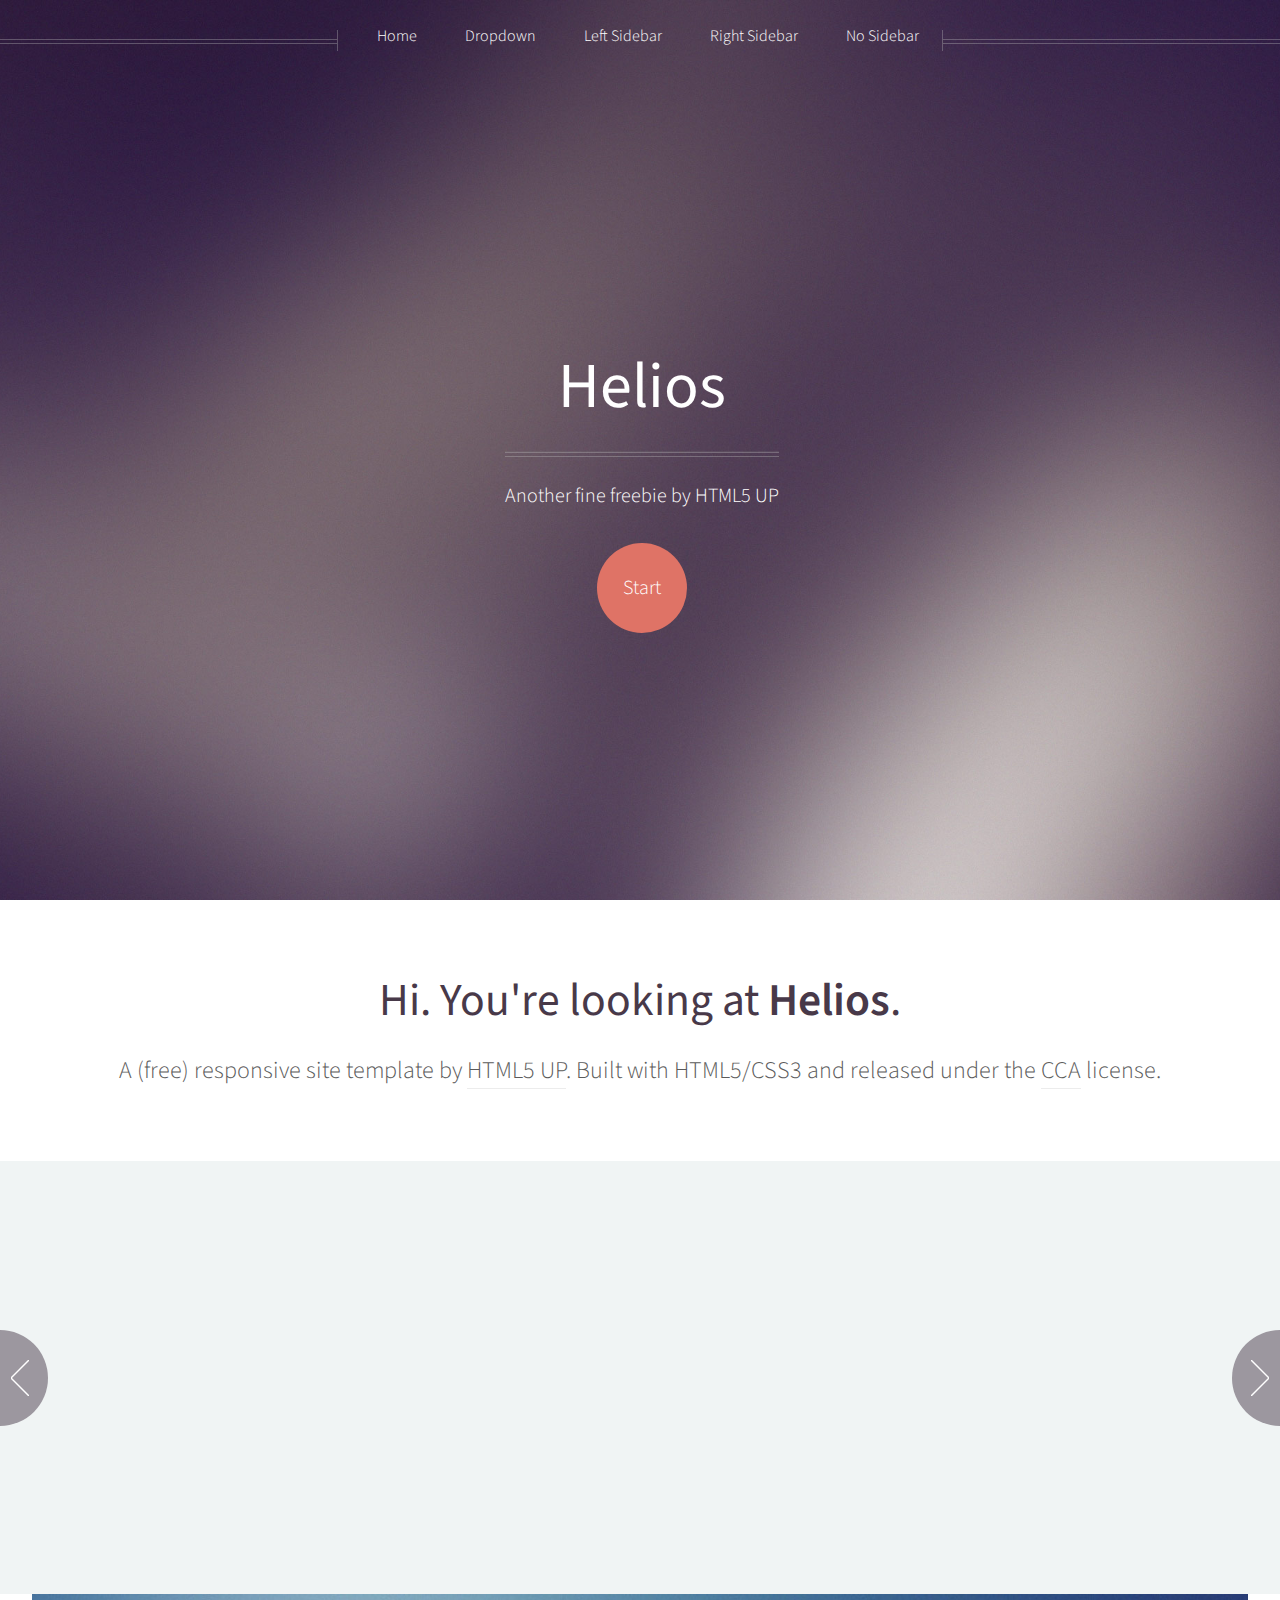
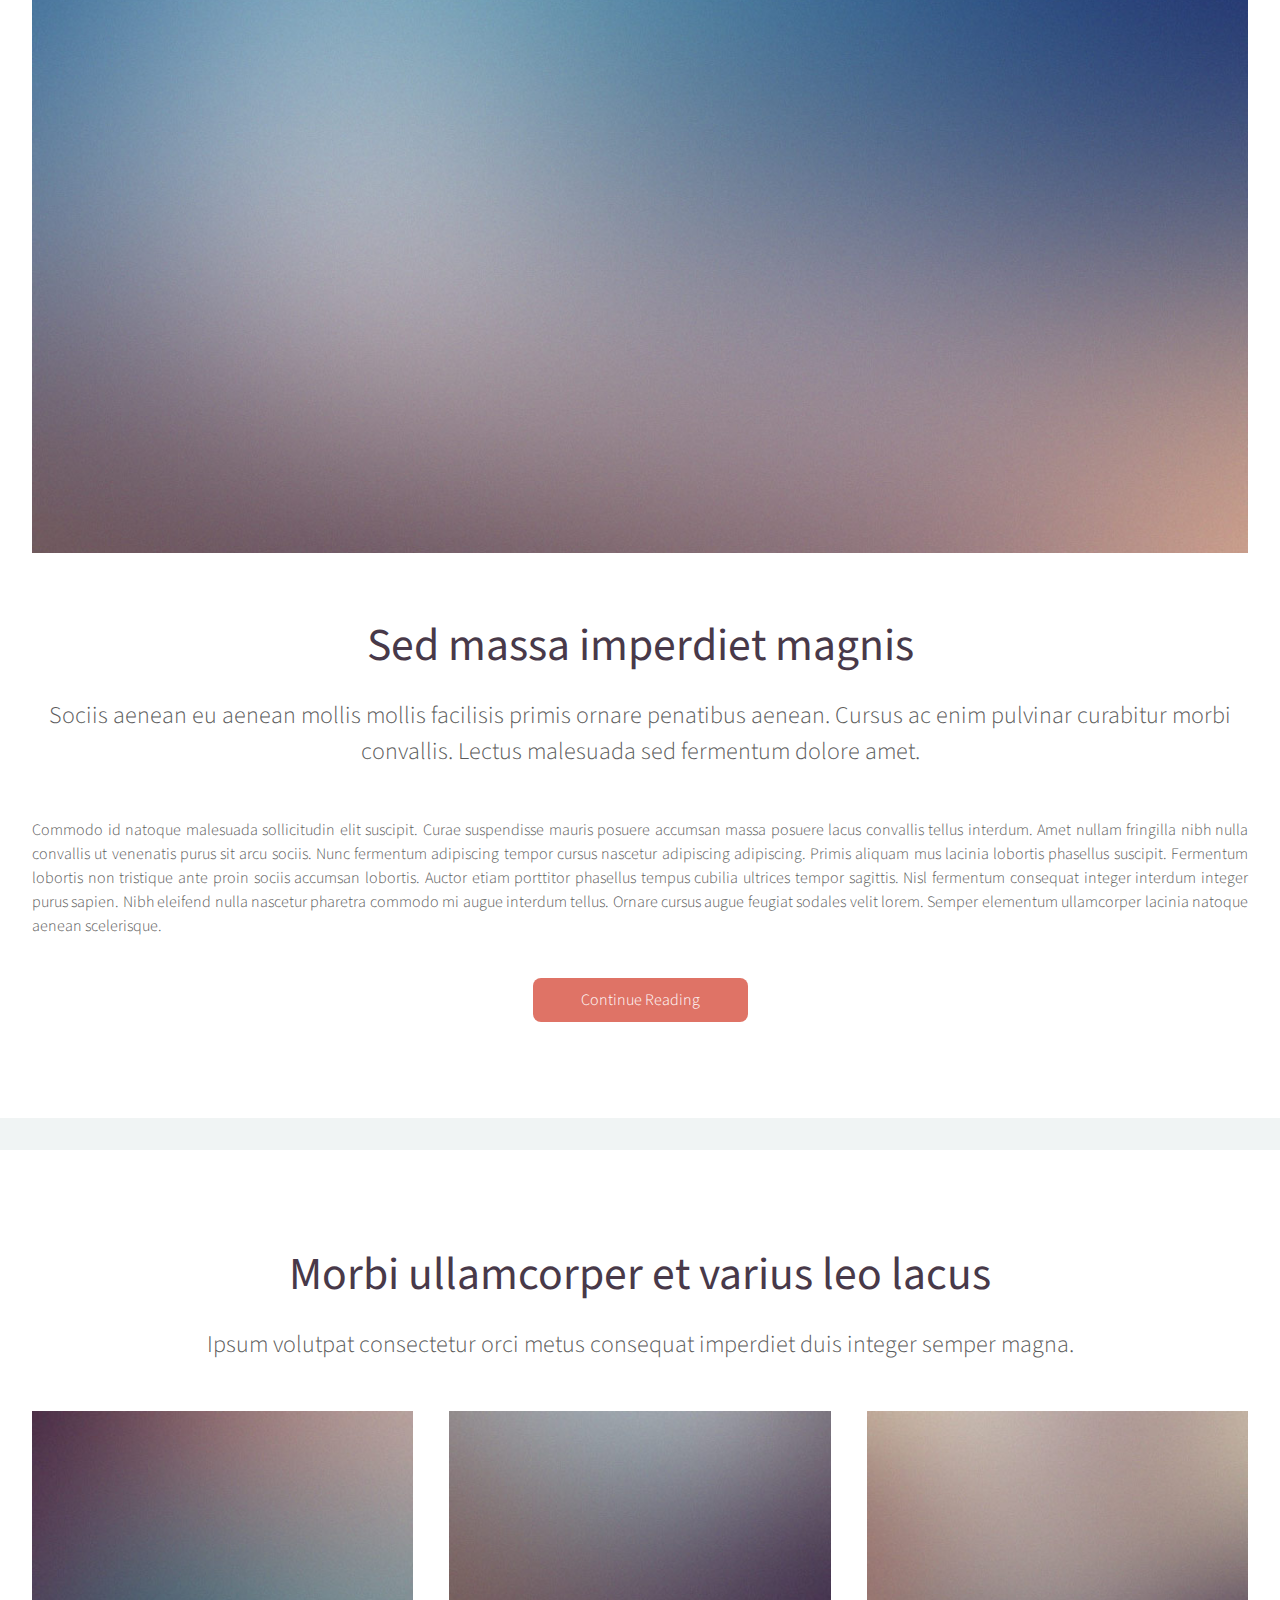
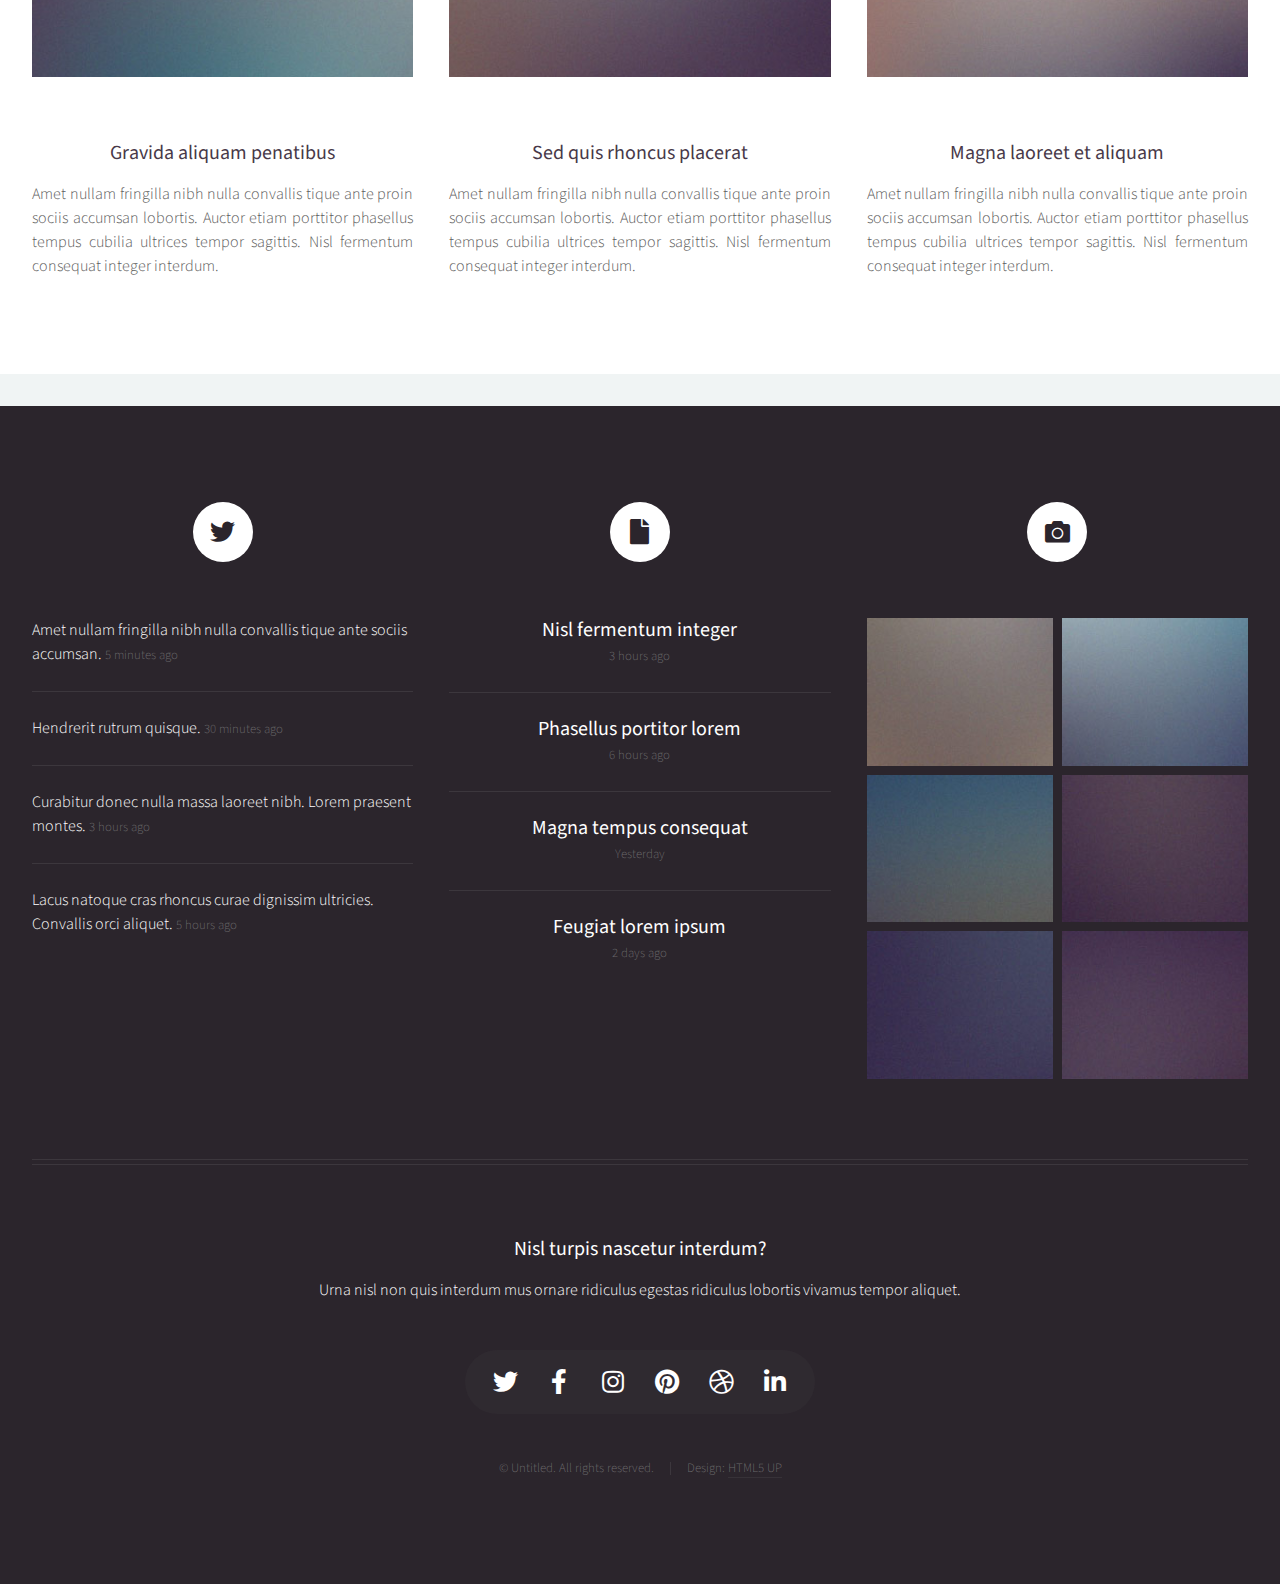
==== index.html @ ce1f7b13 "Add files via upload" ====
<!DOCTYPE HTML>
<!--
	Helios by HTML5 UP
	html5up.net | @ajlkn
	Free for personal and commercial use under the CCA 3.0 license (html5up.net/license)
-->
<html>
	<head>
		<title>Helios by HTML5 UP</title>
		<meta charset="utf-8" />
		<meta name="viewport" content="width=device-width, initial-scale=1, user-scalable=no" />
		<link rel="stylesheet" href="assets/css/main.css" />
		<noscript><link rel="stylesheet" href="assets/css/noscript.css" /></noscript>
	</head>
	<body class="homepage is-preload">
		<div id="page-wrapper">

			<!-- Header -->
				<div id="header">

					<!-- Inner -->
						<div class="inner">
							<header>
								<h1><a href="index.html" id="logo">Helios</a></h1>
								<hr />
								<p>Another fine freebie by HTML5 UP</p>
							</header>
							<footer>
								<a href="#banner" class="button circled scrolly">Start</a>
							</footer>
						</div>

					<!-- Nav -->
						<nav id="nav">
							<ul>
								<li><a href="index.html">Home</a></li>
								<li>
									<a href="#">Dropdown</a>
									<ul>
										<li><a href="#">Lorem ipsum dolor</a></li>
										<li><a href="#">Magna phasellus</a></li>
										<li><a href="#">Etiam dolore nisl</a></li>
										<li>
											<a href="#">And a submenu &hellip;</a>
											<ul>
												<li><a href="#">Lorem ipsum dolor</a></li>
												<li><a href="#">Phasellus consequat</a></li>
												<li><a href="#">Magna phasellus</a></li>
												<li><a href="#">Etiam dolore nisl</a></li>
											</ul>
										</li>
										<li><a href="#">Veroeros feugiat</a></li>
									</ul>
								</li>
								<li><a href="left-sidebar.html">Left Sidebar</a></li>
								<li><a href="right-sidebar.html">Right Sidebar</a></li>
								<li><a href="no-sidebar.html">No Sidebar</a></li>
							</ul>
						</nav>

				</div>

			<!-- Banner -->
				<section id="banner">
					<header>
						<h2>Hi. You're looking at <strong>Helios</strong>.</h2>
						<p>
							A (free) responsive site template by <a href="http://html5up.net">HTML5 UP</a>.
							Built with HTML5/CSS3 and released under the <a href="http://html5up.net/license">CCA</a> license.
						</p>
					</header>
				</section>

			<!-- Carousel -->
				<section class="carousel">
					<div class="reel">

						<article>
							<a href="#" class="image featured"><img src="images/pic01.jpg" alt="" /></a>
							<header>
								<h3><a href="#">Pulvinar sagittis congue</a></h3>
							</header>
							<p>Commodo id natoque malesuada sollicitudin elit suscipit magna.</p>
						</article>

						<article>
							<a href="#" class="image featured"><img src="images/pic02.jpg" alt="" /></a>
							<header>
								<h3><a href="#">Fermentum sagittis proin</a></h3>
							</header>
							<p>Commodo id natoque malesuada sollicitudin elit suscipit magna.</p>
						</article>

						<article>
							<a href="#" class="image featured"><img src="images/pic03.jpg" alt="" /></a>
							<header>
								<h3><a href="#">Sed quis rhoncus placerat</a></h3>
							</header>
							<p>Commodo id natoque malesuada sollicitudin elit suscipit magna.</p>
						</article>

						<article>
							<a href="#" class="image featured"><img src="images/pic04.jpg" alt="" /></a>
							<header>
								<h3><a href="#">Ultrices urna sit lobortis</a></h3>
							</header>
							<p>Commodo id natoque malesuada sollicitudin elit suscipit magna.</p>
						</article>

						<article>
							<a href="#" class="image featured"><img src="images/pic05.jpg" alt="" /></a>
							<header>
								<h3><a href="#">Varius magnis sollicitudin</a></h3>
							</header>
							<p>Commodo id natoque malesuada sollicitudin elit suscipit magna.</p>
						</article>

						<article>
							<a href="#" class="image featured"><img src="images/pic01.jpg" alt="" /></a>
							<header>
								<h3><a href="#">Pulvinar sagittis congue</a></h3>
							</header>
							<p>Commodo id natoque malesuada sollicitudin elit suscipit magna.</p>
						</article>

						<article>
							<a href="#" class="image featured"><img src="images/pic02.jpg" alt="" /></a>
							<header>
								<h3><a href="#">Fermentum sagittis proin</a></h3>
							</header>
							<p>Commodo id natoque malesuada sollicitudin elit suscipit magna.</p>
						</article>

						<article>
							<a href="#" class="image featured"><img src="images/pic03.jpg" alt="" /></a>
							<header>
								<h3><a href="#">Sed quis rhoncus placerat</a></h3>
							</header>
							<p>Commodo id natoque malesuada sollicitudin elit suscipit magna.</p>
						</article>

						<article>
							<a href="#" class="image featured"><img src="images/pic04.jpg" alt="" /></a>
							<header>
								<h3><a href="#">Ultrices urna sit lobortis</a></h3>
							</header>
							<p>Commodo id natoque malesuada sollicitudin elit suscipit magna.</p>
						</article>

						<article>
							<a href="#" class="image featured"><img src="images/pic05.jpg" alt="" /></a>
							<header>
								<h3><a href="#">Varius magnis sollicitudin</a></h3>
							</header>
							<p>Commodo id natoque malesuada sollicitudin elit suscipit magna.</p>
						</article>

					</div>
				</section>

			<!-- Main -->
				<div class="wrapper style2">

					<article id="main" class="container special">
						<a href="#" class="image featured"><img src="images/pic06.jpg" alt="" /></a>
						<header>
							<h2><a href="#">Sed massa imperdiet magnis</a></h2>
							<p>
								Sociis aenean eu aenean mollis mollis facilisis primis ornare penatibus aenean. Cursus ac enim
								pulvinar curabitur morbi convallis. Lectus malesuada sed fermentum dolore amet.
							</p>
						</header>
						<p>
							Commodo id natoque malesuada sollicitudin elit suscipit. Curae suspendisse mauris posuere accumsan massa
							posuere lacus convallis tellus interdum. Amet nullam fringilla nibh nulla convallis ut venenatis purus
							sit arcu sociis. Nunc fermentum adipiscing tempor cursus nascetur adipiscing adipiscing. Primis aliquam
							mus lacinia lobortis phasellus suscipit. Fermentum lobortis non tristique ante proin sociis accumsan
							lobortis. Auctor etiam porttitor phasellus tempus cubilia ultrices tempor sagittis. Nisl fermentum
							consequat integer interdum integer purus sapien. Nibh eleifend nulla nascetur pharetra commodo mi augue
							interdum tellus. Ornare cursus augue feugiat sodales velit lorem. Semper elementum ullamcorper lacinia
							natoque aenean scelerisque.
						</p>
						<footer>
							<a href="#" class="button">Continue Reading</a>
						</footer>
					</article>

				</div>

			<!-- Features -->
				<div class="wrapper style1">

					<section id="features" class="container special">
						<header>
							<h2>Morbi ullamcorper et varius leo lacus</h2>
							<p>Ipsum volutpat consectetur orci metus consequat imperdiet duis integer semper magna.</p>
						</header>
						<div class="row">
							<article class="col-4 col-12-mobile special">
								<a href="#" class="image featured"><img src="images/pic07.jpg" alt="" /></a>
								<header>
									<h3><a href="#">Gravida aliquam penatibus</a></h3>
								</header>
								<p>
									Amet nullam fringilla nibh nulla convallis tique ante proin sociis accumsan lobortis. Auctor etiam
									porttitor phasellus tempus cubilia ultrices tempor sagittis. Nisl fermentum consequat integer interdum.
								</p>
							</article>
							<article class="col-4 col-12-mobile special">
								<a href="#" class="image featured"><img src="images/pic08.jpg" alt="" /></a>
								<header>
									<h3><a href="#">Sed quis rhoncus placerat</a></h3>
								</header>
								<p>
									Amet nullam fringilla nibh nulla convallis tique ante proin sociis accumsan lobortis. Auctor etiam
									porttitor phasellus tempus cubilia ultrices tempor sagittis. Nisl fermentum consequat integer interdum.
								</p>
							</article>
							<article class="col-4 col-12-mobile special">
								<a href="#" class="image featured"><img src="images/pic09.jpg" alt="" /></a>
								<header>
									<h3><a href="#">Magna laoreet et aliquam</a></h3>
								</header>
								<p>
									Amet nullam fringilla nibh nulla convallis tique ante proin sociis accumsan lobortis. Auctor etiam
									porttitor phasellus tempus cubilia ultrices tempor sagittis. Nisl fermentum consequat integer interdum.
								</p>
							</article>
						</div>
					</section>

				</div>

			<!-- Footer -->
				<div id="footer">
					<div class="container">
						<div class="row">

							<!-- Tweets -->
								<section class="col-4 col-12-mobile">
									<header>
										<h2 class="icon brands fa-twitter circled"><span class="label">Tweets</span></h2>
									</header>
									<ul class="divided">
										<li>
											<article class="tweet">
												Amet nullam fringilla nibh nulla convallis tique ante sociis accumsan.
												<span class="timestamp">5 minutes ago</span>
											</article>
										</li>
										<li>
											<article class="tweet">
												Hendrerit rutrum quisque.
												<span class="timestamp">30 minutes ago</span>
											</article>
										</li>
										<li>
											<article class="tweet">
												Curabitur donec nulla massa laoreet nibh. Lorem praesent montes.
												<span class="timestamp">3 hours ago</span>
											</article>
										</li>
										<li>
											<article class="tweet">
												Lacus natoque cras rhoncus curae dignissim ultricies. Convallis orci aliquet.
												<span class="timestamp">5 hours ago</span>
											</article>
										</li>
									</ul>
								</section>

							<!-- Posts -->
								<section class="col-4 col-12-mobile">
									<header>
										<h2 class="icon solid fa-file circled"><span class="label">Posts</span></h2>
									</header>
									<ul class="divided">
										<li>
											<article class="post stub">
												<header>
													<h3><a href="#">Nisl fermentum integer</a></h3>
												</header>
												<span class="timestamp">3 hours ago</span>
											</article>
										</li>
										<li>
											<article class="post stub">
												<header>
													<h3><a href="#">Phasellus portitor lorem</a></h3>
												</header>
												<span class="timestamp">6 hours ago</span>
											</article>
										</li>
										<li>
											<article class="post stub">
												<header>
													<h3><a href="#">Magna tempus consequat</a></h3>
												</header>
												<span class="timestamp">Yesterday</span>
											</article>
										</li>
										<li>
											<article class="post stub">
												<header>
													<h3><a href="#">Feugiat lorem ipsum</a></h3>
												</header>
												<span class="timestamp">2 days ago</span>
											</article>
										</li>
									</ul>
								</section>

							<!-- Photos -->
								<section class="col-4 col-12-mobile">
									<header>
										<h2 class="icon solid fa-camera circled"><span class="label">Photos</span></h2>
									</header>
									<div class="row gtr-25">
										<div class="col-6">
											<a href="#" class="image fit"><img src="images/pic10.jpg" alt="" /></a>
										</div>
										<div class="col-6">
											<a href="#" class="image fit"><img src="images/pic11.jpg" alt="" /></a>
										</div>
										<div class="col-6">
											<a href="#" class="image fit"><img src="images/pic12.jpg" alt="" /></a>
										</div>
										<div class="col-6">
											<a href="#" class="image fit"><img src="images/pic13.jpg" alt="" /></a>
										</div>
										<div class="col-6">
											<a href="#" class="image fit"><img src="images/pic14.jpg" alt="" /></a>
										</div>
										<div class="col-6">
											<a href="#" class="image fit"><img src="images/pic15.jpg" alt="" /></a>
										</div>
									</div>
								</section>

						</div>
						<hr />
						<div class="row">
							<div class="col-12">

								<!-- Contact -->
									<section class="contact">
										<header>
											<h3>Nisl turpis nascetur interdum?</h3>
										</header>
										<p>Urna nisl non quis interdum mus ornare ridiculus egestas ridiculus lobortis vivamus tempor aliquet.</p>
										<ul class="icons">
											<li><a href="#" class="icon brands fa-twitter"><span class="label">Twitter</span></a></li>
											<li><a href="#" class="icon brands fa-facebook-f"><span class="label">Facebook</span></a></li>
											<li><a href="#" class="icon brands fa-instagram"><span class="label">Instagram</span></a></li>
											<li><a href="#" class="icon brands fa-pinterest"><span class="label">Pinterest</span></a></li>
											<li><a href="#" class="icon brands fa-dribbble"><span class="label">Dribbble</span></a></li>
											<li><a href="#" class="icon brands fa-linkedin-in"><span class="label">Linkedin</span></a></li>
										</ul>
									</section>

								<!-- Copyright -->
									<div class="copyright">
										<ul class="menu">
											<li>&copy; Untitled. All rights reserved.</li><li>Design: <a href="http://html5up.net">HTML5 UP</a></li>
										</ul>
									</div>

							</div>

						</div>
					</div>
				</div>

		</div>

		<!-- Scripts -->
			<script src="assets/js/jquery.min.js"></script>
			<script src="assets/js/jquery.dropotron.min.js"></script>
			<script src="assets/js/jquery.scrolly.min.js"></script>
			<script src="assets/js/jquery.scrollex.min.js"></script>
			<script src="assets/js/browser.min.js"></script>
			<script src="assets/js/breakpoints.min.js"></script>
			<script src="assets/js/util.js"></script>
			<script src="assets/js/main.js"></script>

	</body>
</html>
---- assets/css/main.css ----
@import url("https://fonts.googleapis.com/css?family=Source+Sans+Pro:300,300italic,400,400italic,600");
@import url("fontawesome-all.min.css");

/*
	Helios by HTML5 UP
	html5up.net | @ajlkn
	Free for personal and commercial use under the CCA 3.0 license (html5up.net/license)
*/

html, body, div, span, applet, object,
iframe, h1, h2, h3, h4, h5, h6, p, blockquote,
pre, a, abbr, acronym, address, big, cite,
code, del, dfn, em, img, ins, kbd, q, s, samp,
small, strike, strong, sub, sup, tt, var, b,
u, i, center, dl, dt, dd, ol, ul, li, fieldset,
form, label, legend, table, caption, tbody,
tfoot, thead, tr, th, td, article, aside,
canvas, details, embed, figure, figcaption,
footer, header, hgroup, menu, nav, output, ruby,
section, summary, time, mark, audio, video {
	margin: 0;
	padding: 0;
	border: 0;
	font-size: 100%;
	font: inherit;
	vertical-align: baseline;}

article, aside, details, figcaption, figure,
footer, header, hgroup, menu, nav, section {
	display: block;}

body {
	line-height: 1;
}

ol, ul {
	list-style: none;
}

blockquote, q {
	quotes: none;
}

	blockquote:before, blockquote:after, q:before, q:after {
		content: '';
		content: none;
	}

table {
	border-collapse: collapse;
	border-spacing: 0;
}

body {
	-webkit-text-size-adjust: none;
}

mark {
	background-color: transparent;
	color: inherit;
}

input::-moz-focus-inner {
	border: 0;
	padding: 0;
}

input, select, textarea {
	-moz-appearance: none;
	-webkit-appearance: none;
	-ms-appearance: none;
	appearance: none;
}

/* Basic */

	html {
		box-sizing: border-box;
	}

	*, *:before, *:after {
		box-sizing: inherit;
	}

	body {
		background: #f0f4f4;
		color: #5b5b5b;
		font-size: 15pt;
		line-height: 1.85em;
		font-family: 'Source Sans Pro', sans-serif;
		font-weight: 300;
	}

		body.is-preload *, body.is-preload *:before, body.is-preload *:after {
			-moz-animation: none !important;
			-webkit-animation: none !important;
			-ms-animation: none !important;
			animation: none !important;
			-moz-transition: none !important;
			-webkit-transition: none !important;
			-ms-transition: none !important;
			transition: none !important;
		}

	input, textarea, select {
		font-size: 15pt;
		line-height: 1.85em;
		font-family: 'Source Sans Pro', sans-serif;
		font-weight: 300;
	}

	h1, h2, h3, h4, h5, h6 {
		font-weight: 400;
		color: #483949;
		line-height: 1.25em;
	}

	h1 a, h2 a, h3 a, h4 a, h5 a, h6 a {
		color: inherit;
		text-decoration: none;
		border-bottom-color: transparent;
	}

	h1 strong, h2 strong, h3 strong, h4 strong, h5 strong, h6 strong {
		font-weight: 600;
	}

	h2 {
		font-size: 2.85em;
	}

	h3 {
		font-size: 1.25em;
	}

	h4 {
		font-size: 1em;
		margin: 0 0 0.25em 0;
	}

	strong, b {
		font-weight: 400;
		color: #483949;
	}

	em, i {
		font-style: italic;
	}

	a {
		color: inherit;
		border-bottom: solid 1px rgba(128, 128, 128, 0.15);
		text-decoration: none;
		-moz-transition: background-color 0.35s ease-in-out, color 0.35s ease-in-out, border-bottom-color 0.35s ease-in-out;
		-webkit-transition: background-color 0.35s ease-in-out, color 0.35s ease-in-out, border-bottom-color 0.35s ease-in-out;
		-ms-transition: background-color 0.35s ease-in-out, color 0.35s ease-in-out, border-bottom-color 0.35s ease-in-out;
		transition: background-color 0.35s ease-in-out, color 0.35s ease-in-out, border-bottom-color 0.35s ease-in-out;
	}

		a:hover {
			color: #ef8376;
			border-bottom-color: transparent;
		}

	sub {
		position: relative;
		top: 0.5em;
		font-size: 0.8em;
	}

	sup {
		position: relative;
		top: -0.5em;
		font-size: 0.8em;
	}

	blockquote {
		border-left: solid 0.5em #ddd;
		padding: 1em 0 1em 2em;
		font-style: italic;
	}

	p, ul, ol, dl, table {
		margin-bottom: 1em;
	}

	p {
		text-align: justify;
	}

	br.clear {
		clear: both;
	}

	hr {
		position: relative;
		display: block;
		border: 0;
		top: 4.5em;
		margin-bottom: 9em;
		height: 6px;
		border-top: solid 1px rgba(128, 128, 128, 0.2);
		border-bottom: solid 1px rgba(128, 128, 128, 0.2);
	}

		hr:before, hr:after {
			content: '';
			position: absolute;
			top: -8px;
			display: block;
			width: 1px;
			height: 21px;
			background: rgba(128, 128, 128, 0.2);
		}

		hr:before {
			left: -1px;
		}

		hr:after {
			right: -1px;
		}

	.timestamp {
		color: rgba(128, 128, 128, 0.75);
		font-size: 0.8em;
	}

/* Container */

	.container {
		margin: 0 auto;
		max-width: 100%;
		width: 1400px;
	}

		@media screen and (max-width: 1680px) {

			.container {
				width: 1200px;
			}

		}

		@media screen and (max-width: 1280px) {

			.container {
				width: 100%;
			}

		}

		@media screen and (max-width: 960px) {

			.container {
				width: 100%;
			}

		}

		@media screen and (max-width: 840px) {

			.container {
				width: 100%;
			}

		}

		@media screen and (max-width: 736px) {

			.container {
				width: 100%;
			}

		}

/* Row */

	.row {
		display: flex;
		flex-wrap: wrap;
		box-sizing: border-box;
		align-items: stretch;
	}

		.row > * {
			box-sizing: border-box;
		}

		.row.gtr-uniform > * > :last-child {
			margin-bottom: 0;
		}

		.row.aln-left {
			justify-content: flex-start;
		}

		.row.aln-center {
			justify-content: center;
		}

		.row.aln-right {
			justify-content: flex-end;
		}

		.row.aln-top {
			align-items: flex-start;
		}

		.row.aln-middle {
			align-items: center;
		}

		.row.aln-bottom {
			align-items: flex-end;
		}

		.row > .imp {
			order: -1;
		}

		.row > .col-1 {
			width: 8.33333%;
		}

		.row > .off-1 {
			margin-left: 8.33333%;
		}

		.row > .col-2 {
			width: 16.66667%;
		}

		.row > .off-2 {
			margin-left: 16.66667%;
		}

		.row > .col-3 {
			width: 25%;
		}

		.row > .off-3 {
			margin-left: 25%;
		}

		.row > .col-4 {
			width: 33.33333%;
		}

		.row > .off-4 {
			margin-left: 33.33333%;
		}

		.row > .col-5 {
			width: 41.66667%;
		}

		.row > .off-5 {
			margin-left: 41.66667%;
		}

		.row > .col-6 {
			width: 50%;
		}

		.row > .off-6 {
			margin-left: 50%;
		}

		.row > .col-7 {
			width: 58.33333%;
		}

		.row > .off-7 {
			margin-left: 58.33333%;
		}

		.row > .col-8 {
			width: 66.66667%;
		}

		.row > .off-8 {
			margin-left: 66.66667%;
		}

		.row > .col-9 {
			width: 75%;
		}

		.row > .off-9 {
			margin-left: 75%;
		}

		.row > .col-10 {
			width: 83.33333%;
		}

		.row > .off-10 {
			margin-left: 83.33333%;
		}

		.row > .col-11 {
			width: 91.66667%;
		}

		.row > .off-11 {
			margin-left: 91.66667%;
		}

		.row > .col-12 {
			width: 100%;
		}

		.row > .off-12 {
			margin-left: 100%;
		}

		.row.gtr-0 {
			margin-top: 0px;
			margin-left: 0px;
		}

			.row.gtr-0 > * {
				padding: 0px 0 0 0px;
			}

			.row.gtr-0.gtr-uniform {
				margin-top: 0px;
			}

				.row.gtr-0.gtr-uniform > * {
					padding-top: 0px;
				}

		.row.gtr-25 {
			margin-top: -10px;
			margin-left: -10px;
		}

			.row.gtr-25 > * {
				padding: 10px 0 0 10px;
			}

			.row.gtr-25.gtr-uniform {
				margin-top: -10px;
			}

				.row.gtr-25.gtr-uniform > * {
					padding-top: 10px;
				}

		.row.gtr-50 {
			margin-top: -20px;
			margin-left: -20px;
		}

			.row.gtr-50 > * {
				padding: 20px 0 0 20px;
			}

			.row.gtr-50.gtr-uniform {
				margin-top: -20px;
			}

				.row.gtr-50.gtr-uniform > * {
					padding-top: 20px;
				}

		.row {
			margin-top: -40px;
			margin-left: -40px;
		}

			.row > * {
				padding: 40px 0 0 40px;
			}

			.row.gtr-uniform {
				margin-top: -40px;
			}

				.row.gtr-uniform > * {
					padding-top: 40px;
				}

		.row.gtr-150 {
			margin-top: -60px;
			margin-left: -60px;
		}

			.row.gtr-150 > * {
				padding: 60px 0 0 60px;
			}

			.row.gtr-150.gtr-uniform {
				margin-top: -60px;
			}

				.row.gtr-150.gtr-uniform > * {
					padding-top: 60px;
				}

		.row.gtr-200 {
			margin-top: -80px;
			margin-left: -80px;
		}

			.row.gtr-200 > * {
				padding: 80px 0 0 80px;
			}

			.row.gtr-200.gtr-uniform {
				margin-top: -80px;
			}

				.row.gtr-200.gtr-uniform > * {
					padding-top: 80px;
				}

		@media screen and (max-width: 1680px) {

			.row {
				display: flex;
				flex-wrap: wrap;
				box-sizing: border-box;
				align-items: stretch;
			}

				.row > * {
					box-sizing: border-box;
				}

				.row.gtr-uniform > * > :last-child {
					margin-bottom: 0;
				}

				.row.aln-left {
					justify-content: flex-start;
				}

				.row.aln-center {
					justify-content: center;
				}

				.row.aln-right {
					justify-content: flex-end;
				}

				.row.aln-top {
					align-items: flex-start;
				}

				.row.aln-middle {
					align-items: center;
				}

				.row.aln-bottom {
					align-items: flex-end;
				}

				.row > .imp-wide {
					order: -1;
				}

				.row > .col-1-wide {
					width: 8.33333%;
				}

				.row > .off-1-wide {
					margin-left: 8.33333%;
				}

				.row > .col-2-wide {
					width: 16.66667%;
				}

				.row > .off-2-wide {
					margin-left: 16.66667%;
				}

				.row > .col-3-wide {
					width: 25%;
				}

				.row > .off-3-wide {
					margin-left: 25%;
				}

				.row > .col-4-wide {
					width: 33.33333%;
				}

				.row > .off-4-wide {
					margin-left: 33.33333%;
				}

				.row > .col-5-wide {
					width: 41.66667%;
				}

				.row > .off-5-wide {
					margin-left: 41.66667%;
				}

				.row > .col-6-wide {
					width: 50%;
				}

				.row > .off-6-wide {
					margin-left: 50%;
				}

				.row > .col-7-wide {
					width: 58.33333%;
				}

				.row > .off-7-wide {
					margin-left: 58.33333%;
				}

				.row > .col-8-wide {
					width: 66.66667%;
				}

				.row > .off-8-wide {
					margin-left: 66.66667%;
				}

				.row > .col-9-wide {
					width: 75%;
				}

				.row > .off-9-wide {
					margin-left: 75%;
				}

				.row > .col-10-wide {
					width: 83.33333%;
				}

				.row > .off-10-wide {
					margin-left: 83.33333%;
				}

				.row > .col-11-wide {
					width: 91.66667%;
				}

				.row > .off-11-wide {
					margin-left: 91.66667%;
				}

				.row > .col-12-wide {
					width: 100%;
				}

				.row > .off-12-wide {
					margin-left: 100%;
				}

				.row.gtr-0 {
					margin-top: 0px;
					margin-left: 0px;
				}

					.row.gtr-0 > * {
						padding: 0px 0 0 0px;
					}

					.row.gtr-0.gtr-uniform {
						margin-top: 0px;
					}

						.row.gtr-0.gtr-uniform > * {
							padding-top: 0px;
						}

				.row.gtr-25 {
					margin-top: -10px;
					margin-left: -10px;
				}

					.row.gtr-25 > * {
						padding: 10px 0 0 10px;
					}

					.row.gtr-25.gtr-uniform {
						margin-top: -10px;
					}

						.row.gtr-25.gtr-uniform > * {
							padding-top: 10px;
						}

				.row.gtr-50 {
					margin-top: -20px;
					margin-left: -20px;
				}

					.row.gtr-50 > * {
						padding: 20px 0 0 20px;
					}

					.row.gtr-50.gtr-uniform {
						margin-top: -20px;
					}

						.row.gtr-50.gtr-uniform > * {
							padding-top: 20px;
						}

				.row {
					margin-top: -40px;
					margin-left: -40px;
				}

					.row > * {
						padding: 40px 0 0 40px;
					}

					.row.gtr-uniform {
						margin-top: -40px;
					}

						.row.gtr-uniform > * {
							padding-top: 40px;
						}

				.row.gtr-150 {
					margin-top: -60px;
					margin-left: -60px;
				}

					.row.gtr-150 > * {
						padding: 60px 0 0 60px;
					}

					.row.gtr-150.gtr-uniform {
						margin-top: -60px;
					}

						.row.gtr-150.gtr-uniform > * {
							padding-top: 60px;
						}

				.row.gtr-200 {
					margin-top: -80px;
					margin-left: -80px;
				}

					.row.gtr-200 > * {
						padding: 80px 0 0 80px;
					}

					.row.gtr-200.gtr-uniform {
						margin-top: -80px;
					}

						.row.gtr-200.gtr-uniform > * {
							padding-top: 80px;
						}

		}

		@media screen and (max-width: 1280px) {

			.row {
				display: flex;
				flex-wrap: wrap;
				box-sizing: border-box;
				align-items: stretch;
			}

				.row > * {
					box-sizing: border-box;
				}

				.row.gtr-uniform > * > :last-child {
					margin-bottom: 0;
				}

				.row.aln-left {
					justify-content: flex-start;
				}

				.row.aln-center {
					justify-content: center;
				}

				.row.aln-right {
					justify-content: flex-end;
				}

				.row.aln-top {
					align-items: flex-start;
				}

				.row.aln-middle {
					align-items: center;
				}

				.row.aln-bottom {
					align-items: flex-end;
				}

				.row > .imp-normal {
					order: -1;
				}

				.row > .col-1-normal {
					width: 8.33333%;
				}

				.row > .off-1-normal {
					margin-left: 8.33333%;
				}

				.row > .col-2-normal {
					width: 16.66667%;
				}

				.row > .off-2-normal {
					margin-left: 16.66667%;
				}

				.row > .col-3-normal {
					width: 25%;
				}

				.row > .off-3-normal {
					margin-left: 25%;
				}

				.row > .col-4-normal {
					width: 33.33333%;
				}

				.row > .off-4-normal {
					margin-left: 33.33333%;
				}

				.row > .col-5-normal {
					width: 41.66667%;
				}

				.row > .off-5-normal {
					margin-left: 41.66667%;
				}

				.row > .col-6-normal {
					width: 50%;
				}

				.row > .off-6-normal {
					margin-left: 50%;
				}

				.row > .col-7-normal {
					width: 58.33333%;
				}

				.row > .off-7-normal {
					margin-left: 58.33333%;
				}

				.row > .col-8-normal {
					width: 66.66667%;
				}

				.row > .off-8-normal {
					margin-left: 66.66667%;
				}

				.row > .col-9-normal {
					width: 75%;
				}

				.row > .off-9-normal {
					margin-left: 75%;
				}

				.row > .col-10-normal {
					width: 83.33333%;
				}

				.row > .off-10-normal {
					margin-left: 83.33333%;
				}

				.row > .col-11-normal {
					width: 91.66667%;
				}

				.row > .off-11-normal {
					margin-left: 91.66667%;
				}

				.row > .col-12-normal {
					width: 100%;
				}

				.row > .off-12-normal {
					margin-left: 100%;
				}

				.row.gtr-0 {
					margin-top: 0px;
					margin-left: 0px;
				}

					.row.gtr-0 > * {
						padding: 0px 0 0 0px;
					}

					.row.gtr-0.gtr-uniform {
						margin-top: 0px;
					}

						.row.gtr-0.gtr-uniform > * {
							padding-top: 0px;
						}

				.row.gtr-25 {
					margin-top: -9px;
					margin-left: -9px;
				}

					.row.gtr-25 > * {
						padding: 9px 0 0 9px;
					}

					.row.gtr-25.gtr-uniform {
						margin-top: -9px;
					}

						.row.gtr-25.gtr-uniform > * {
							padding-top: 9px;
						}

				.row.gtr-50 {
					margin-top: -18px;
					margin-left: -18px;
				}

					.row.gtr-50 > * {
						padding: 18px 0 0 18px;
					}

					.row.gtr-50.gtr-uniform {
						margin-top: -18px;
					}

						.row.gtr-50.gtr-uniform > * {
							padding-top: 18px;
						}

				.row {
					margin-top: -36px;
					margin-left: -36px;
				}

					.row > * {
						padding: 36px 0 0 36px;
					}

					.row.gtr-uniform {
						margin-top: -36px;
					}

						.row.gtr-uniform > * {
							padding-top: 36px;
						}

				.row.gtr-150 {
					margin-top: -54px;
					margin-left: -54px;
				}

					.row.gtr-150 > * {
						padding: 54px 0 0 54px;
					}

					.row.gtr-150.gtr-uniform {
						margin-top: -54px;
					}

						.row.gtr-150.gtr-uniform > * {
							padding-top: 54px;
						}

				.row.gtr-200 {
					margin-top: -72px;
					margin-left: -72px;
				}

					.row.gtr-200 > * {
						padding: 72px 0 0 72px;
					}

					.row.gtr-200.gtr-uniform {
						margin-top: -72px;
					}

						.row.gtr-200.gtr-uniform > * {
							padding-top: 72px;
						}

		}

		@media screen and (max-width: 960px) {

			.row {
				display: flex;
				flex-wrap: wrap;
				box-sizing: border-box;
				align-items: stretch;
			}

				.row > * {
					box-sizing: border-box;
				}

				.row.gtr-uniform > * > :last-child {
					margin-bottom: 0;
				}

				.row.aln-left {
					justify-content: flex-start;
				}

				.row.aln-center {
					justify-content: center;
				}

				.row.aln-right {
					justify-content: flex-end;
				}

				.row.aln-top {
					align-items: flex-start;
				}

				.row.aln-middle {
					align-items: center;
				}

				.row.aln-bottom {
					align-items: flex-end;
				}

				.row > .imp-narrow {
					order: -1;
				}

				.row > .col-1-narrow {
					width: 8.33333%;
				}

				.row > .off-1-narrow {
					margin-left: 8.33333%;
				}

				.row > .col-2-narrow {
					width: 16.66667%;
				}

				.row > .off-2-narrow {
					margin-left: 16.66667%;
				}

				.row > .col-3-narrow {
					width: 25%;
				}

				.row > .off-3-narrow {
					margin-left: 25%;
				}

				.row > .col-4-narrow {
					width: 33.33333%;
				}

				.row > .off-4-narrow {
					margin-left: 33.33333%;
				}

				.row > .col-5-narrow {
					width: 41.66667%;
				}

				.row > .off-5-narrow {
					margin-left: 41.66667%;
				}

				.row > .col-6-narrow {
					width: 50%;
				}

				.row > .off-6-narrow {
					margin-left: 50%;
				}

				.row > .col-7-narrow {
					width: 58.33333%;
				}

				.row > .off-7-narrow {
					margin-left: 58.33333%;
				}

				.row > .col-8-narrow {
					width: 66.66667%;
				}

				.row > .off-8-narrow {
					margin-left: 66.66667%;
				}

				.row > .col-9-narrow {
					width: 75%;
				}

				.row > .off-9-narrow {
					margin-left: 75%;
				}

				.row > .col-10-narrow {
					width: 83.33333%;
				}

				.row > .off-10-narrow {
					margin-left: 83.33333%;
				}

				.row > .col-11-narrow {
					width: 91.66667%;
				}

				.row > .off-11-narrow {
					margin-left: 91.66667%;
				}

				.row > .col-12-narrow {
					width: 100%;
				}

				.row > .off-12-narrow {
					margin-left: 100%;
				}

				.row.gtr-0 {
					margin-top: 0px;
					margin-left: 0px;
				}

					.row.gtr-0 > * {
						padding: 0px 0 0 0px;
					}

					.row.gtr-0.gtr-uniform {
						margin-top: 0px;
					}

						.row.gtr-0.gtr-uniform > * {
							padding-top: 0px;
						}

				.row.gtr-25 {
					margin-top: -8px;
					margin-left: -8px;
				}

					.row.gtr-25 > * {
						padding: 8px 0 0 8px;
					}

					.row.gtr-25.gtr-uniform {
						margin-top: -8px;
					}

						.row.gtr-25.gtr-uniform > * {
							padding-top: 8px;
						}

				.row.gtr-50 {
					margin-top: -16px;
					margin-left: -16px;
				}

					.row.gtr-50 > * {
						padding: 16px 0 0 16px;
					}

					.row.gtr-50.gtr-uniform {
						margin-top: -16px;
					}

						.row.gtr-50.gtr-uniform > * {
							padding-top: 16px;
						}

				.row {
					margin-top: -32px;
					margin-left: -32px;
				}

					.row > * {
						padding: 32px 0 0 32px;
					}

					.row.gtr-uniform {
						margin-top: -32px;
					}

						.row.gtr-uniform > * {
							padding-top: 32px;
						}

				.row.gtr-150 {
					margin-top: -48px;
					margin-left: -48px;
				}

					.row.gtr-150 > * {
						padding: 48px 0 0 48px;
					}

					.row.gtr-150.gtr-uniform {
						margin-top: -48px;
					}

						.row.gtr-150.gtr-uniform > * {
							padding-top: 48px;
						}

				.row.gtr-200 {
					margin-top: -64px;
					margin-left: -64px;
				}

					.row.gtr-200 > * {
						padding: 64px 0 0 64px;
					}

					.row.gtr-200.gtr-uniform {
						margin-top: -64px;
					}

						.row.gtr-200.gtr-uniform > * {
							padding-top: 64px;
						}

		}

		@media screen and (max-width: 840px) {

			.row {
				display: flex;
				flex-wrap: wrap;
				box-sizing: border-box;
				align-items: stretch;
			}

				.row > * {
					box-sizing: border-box;
				}

				.row.gtr-uniform > * > :last-child {
					margin-bottom: 0;
				}

				.row.aln-left {
					justify-content: flex-start;
				}

				.row.aln-center {
					justify-content: center;
				}

				.row.aln-right {
					justify-content: flex-end;
				}

				.row.aln-top {
					align-items: flex-start;
				}

				.row.aln-middle {
					align-items: center;
				}

				.row.aln-bottom {
					align-items: flex-end;
				}

				.row > .imp-narrower {
					order: -1;
				}

				.row > .col-1-narrower {
					width: 8.33333%;
				}

				.row > .off-1-narrower {
					margin-left: 8.33333%;
				}

				.row > .col-2-narrower {
					width: 16.66667%;
				}

				.row > .off-2-narrower {
					margin-left: 16.66667%;
				}

				.row > .col-3-narrower {
					width: 25%;
				}

				.row > .off-3-narrower {
					margin-left: 25%;
				}

				.row > .col-4-narrower {
					width: 33.33333%;
				}

				.row > .off-4-narrower {
					margin-left: 33.33333%;
				}

				.row > .col-5-narrower {
					width: 41.66667%;
				}

				.row > .off-5-narrower {
					margin-left: 41.66667%;
				}

				.row > .col-6-narrower {
					width: 50%;
				}

				.row > .off-6-narrower {
					margin-left: 50%;
				}

				.row > .col-7-narrower {
					width: 58.33333%;
				}

				.row > .off-7-narrower {
					margin-left: 58.33333%;
				}

				.row > .col-8-narrower {
					width: 66.66667%;
				}

				.row > .off-8-narrower {
					margin-left: 66.66667%;
				}

				.row > .col-9-narrower {
					width: 75%;
				}

				.row > .off-9-narrower {
					margin-left: 75%;
				}

				.row > .col-10-narrower {
					width: 83.33333%;
				}

				.row > .off-10-narrower {
					margin-left: 83.33333%;
				}

				.row > .col-11-narrower {
					width: 91.66667%;
				}

				.row > .off-11-narrower {
					margin-left: 91.66667%;
				}

				.row > .col-12-narrower {
					width: 100%;
				}

				.row > .off-12-narrower {
					margin-left: 100%;
				}

				.row.gtr-0 {
					margin-top: 0px;
					margin-left: 0px;
				}

					.row.gtr-0 > * {
						padding: 0px 0 0 0px;
					}

					.row.gtr-0.gtr-uniform {
						margin-top: 0px;
					}

						.row.gtr-0.gtr-uniform > * {
							padding-top: 0px;
						}

				.row.gtr-25 {
					margin-top: -8px;
					margin-left: -8px;
				}

					.row.gtr-25 > * {
						padding: 8px 0 0 8px;
					}

					.row.gtr-25.gtr-uniform {
						margin-top: -8px;
					}

						.row.gtr-25.gtr-uniform > * {
							padding-top: 8px;
						}

				.row.gtr-50 {
					margin-top: -16px;
					margin-left: -16px;
				}

					.row.gtr-50 > * {
						padding: 16px 0 0 16px;
					}

					.row.gtr-50.gtr-uniform {
						margin-top: -16px;
					}

						.row.gtr-50.gtr-uniform > * {
							padding-top: 16px;
						}

				.row {
					margin-top: -32px;
					margin-left: -32px;
				}

					.row > * {
						padding: 32px 0 0 32px;
					}

					.row.gtr-uniform {
						margin-top: -32px;
					}

						.row.gtr-uniform > * {
							padding-top: 32px;
						}

				.row.gtr-150 {
					margin-top: -48px;
					margin-left: -48px;
				}

					.row.gtr-150 > * {
						padding: 48px 0 0 48px;
					}

					.row.gtr-150.gtr-uniform {
						margin-top: -48px;
					}

						.row.gtr-150.gtr-uniform > * {
							padding-top: 48px;
						}

				.row.gtr-200 {
					margin-top: -64px;
					margin-left: -64px;
				}

					.row.gtr-200 > * {
						padding: 64px 0 0 64px;
					}

					.row.gtr-200.gtr-uniform {
						margin-top: -64px;
					}

						.row.gtr-200.gtr-uniform > * {
							padding-top: 64px;
						}

		}

		@media screen and (max-width: 736px) {

			.row {
				display: flex;
				flex-wrap: wrap;
				box-sizing: border-box;
				align-items: stretch;
			}

				.row > * {
					box-sizing: border-box;
				}

				.row.gtr-uniform > * > :last-child {
					margin-bottom: 0;
				}

				.row.aln-left {
					justify-content: flex-start;
				}

				.row.aln-center {
					justify-content: center;
				}

				.row.aln-right {
					justify-content: flex-end;
				}

				.row.aln-top {
					align-items: flex-start;
				}

				.row.aln-middle {
					align-items: center;
				}

				.row.aln-bottom {
					align-items: flex-end;
				}

				.row > .imp-mobile {
					order: -1;
				}

				.row > .col-1-mobile {
					width: 8.33333%;
				}

				.row > .off-1-mobile {
					margin-left: 8.33333%;
				}

				.row > .col-2-mobile {
					width: 16.66667%;
				}

				.row > .off-2-mobile {
					margin-left: 16.66667%;
				}

				.row > .col-3-mobile {
					width: 25%;
				}

				.row > .off-3-mobile {
					margin-left: 25%;
				}

				.row > .col-4-mobile {
					width: 33.33333%;
				}

				.row > .off-4-mobile {
					margin-left: 33.33333%;
				}

				.row > .col-5-mobile {
					width: 41.66667%;
				}

				.row > .off-5-mobile {
					margin-left: 41.66667%;
				}

				.row > .col-6-mobile {
					width: 50%;
				}

				.row > .off-6-mobile {
					margin-left: 50%;
				}

				.row > .col-7-mobile {
					width: 58.33333%;
				}

				.row > .off-7-mobile {
					margin-left: 58.33333%;
				}

				.row > .col-8-mobile {
					width: 66.66667%;
				}

				.row > .off-8-mobile {
					margin-left: 66.66667%;
				}

				.row > .col-9-mobile {
					width: 75%;
				}

				.row > .off-9-mobile {
					margin-left: 75%;
				}

				.row > .col-10-mobile {
					width: 83.33333%;
				}

				.row > .off-10-mobile {
					margin-left: 83.33333%;
				}

				.row > .col-11-mobile {
					width: 91.66667%;
				}

				.row > .off-11-mobile {
					margin-left: 91.66667%;
				}

				.row > .col-12-mobile {
					width: 100%;
				}

				.row > .off-12-mobile {
					margin-left: 100%;
				}

				.row.gtr-0 {
					margin-top: 0px;
					margin-left: 0px;
				}

					.row.gtr-0 > * {
						padding: 0px 0 0 0px;
					}

					.row.gtr-0.gtr-uniform {
						margin-top: 0px;
					}

						.row.gtr-0.gtr-uniform > * {
							padding-top: 0px;
						}

				.row.gtr-25 {
					margin-top: -5px;
					margin-left: -5px;
				}

					.row.gtr-25 > * {
						padding: 5px 0 0 5px;
					}

					.row.gtr-25.gtr-uniform {
						margin-top: -5px;
					}

						.row.gtr-25.gtr-uniform > * {
							padding-top: 5px;
						}

				.row.gtr-50 {
					margin-top: -10px;
					margin-left: -10px;
				}

					.row.gtr-50 > * {
						padding: 10px 0 0 10px;
					}

					.row.gtr-50.gtr-uniform {
						margin-top: -10px;
					}

						.row.gtr-50.gtr-uniform > * {
							padding-top: 10px;
						}

				.row {
					margin-top: -20px;
					margin-left: -20px;
				}

					.row > * {
						padding: 20px 0 0 20px;
					}

					.row.gtr-uniform {
						margin-top: -20px;
					}

						.row.gtr-uniform > * {
							padding-top: 20px;
						}

				.row.gtr-150 {
					margin-top: -30px;
					margin-left: -30px;
				}

					.row.gtr-150 > * {
						padding: 30px 0 0 30px;
					}

					.row.gtr-150.gtr-uniform {
						margin-top: -30px;
					}

						.row.gtr-150.gtr-uniform > * {
							padding-top: 30px;
						}

				.row.gtr-200 {
					margin-top: -40px;
					margin-left: -40px;
				}

					.row.gtr-200 > * {
						padding: 40px 0 0 40px;
					}

					.row.gtr-200.gtr-uniform {
						margin-top: -40px;
					}

						.row.gtr-200.gtr-uniform > * {
							padding-top: 40px;
						}

		}

/* Sections/Article */

	section, article {
		margin-bottom: 3em;
	}

		section > :last-child, section:last-child, article > :last-child, article:last-child {
			margin-bottom: 0;
		}

		section.special > header, section.special > footer, article.special > header, article.special > footer {
			text-align: center;
		}

	.row > section, .row > article {
		margin-bottom: 0;
	}

	header {
		margin: 0 0 1em 0;
	}

		header > p {
			display: block;
			font-size: 1.5em;
			margin: 1em 0 2em 0;
			line-height: 1.5em;
			text-align: inherit;
		}

	footer {
		margin: 2.5em 0 0 0;
	}

/* Image */

	.image {
		position: relative;
		display: inline-block;
		border: 0;
		outline: 0;
	}

		.image img {
			display: block;
			width: 100%;
		}

		.image.fit {
			display: block;
			width: 100%;
		}

		.image.featured {
			display: block;
			width: 100%;
			margin: 0 0 4em 0;
		}

		.image.left {
			float: left;
			margin: 0 2em 2em 0;
		}

		.image.centered {
			display: block;
			margin: 0 0 2em 0;
		}

			.image.centered img {
				margin: 0 auto;
				width: auto;
			}

/* List */

	ul {
		list-style: disc;
		padding-left: 1em;
	}

		ul li {
			padding-left: 0.5em;
		}

	ol {
		list-style: decimal;
		padding-left: 1.25em;
	}

		ol li {
			padding-left: 0.25em;
		}

/* Actions */

	ul.actions {
		margin: 3em 0 0 0;
		list-style: none;
		padding-left: 0;
	}

		form ul.actions {
			margin-top: 0;
		}

		ul.actions li {
			display: inline-block;
			margin: 0 0.75em 0 0.75em;
			padding-left: 0;
		}

			ul.actions li:first-child {
				margin-left: 0;
			}

			ul.actions li:last-child {
				margin-right: 0;
			}

/* Divided */

	ul.divided {
		list-style: none;
		padding-left: 0;
	}

		ul.divided li {
			border-top: solid 1px rgba(128, 128, 128, 0.2);
			padding-top: 1.5em;
			margin-top: 1.5em;
			padding-left: 0;
		}

			ul.divided li:first-child {
				border-top: 0;
				padding-top: 0;
				margin-top: 0;
			}

/* Menu */

	ul.menu {
		height: 1em;
		line-height: 1em;
		list-style: none;
		padding-left: 0;
	}

		ul.menu li {
			display: inline-block;
			border-left: solid 1px rgba(128, 128, 128, 0.2);
			padding-left: 1.25em;
			margin-left: 1.25em;
		}

			ul.menu li:first-child {
				border-left: 0;
				padding-left: 0;
				margin-left: 0;
			}

/* Icons */

	ul.icons {
		position: relative;
		background: rgba(128, 128, 128, 0.05);
		border-radius: 4em;
		display: inline-block;
		padding: 0.35em 0.75em 0.35em 0.75em;
		font-size: 1.25em;
		cursor: default;
		list-style: none;
	}

		ul.icons li {
			display: inline-block;
			padding-left: 0;
		}

			ul.icons li a {
				display: inline-block;
				background: none;
				width: 2.5em;
				height: 2.5em;
				line-height: 2.5em;
				text-align: center;
				border-radius: 100%;
				border: 0;
				color: inherit;
			}

				ul.icons li a:hover {
					color: #ef8376;
				}

/* Form */

	form label {
		display: block;
		font-weight: 400;
		color: #483949;
		margin: 0 0 1em 0;
	}

	form input[type="text"],
	form input[type="email"],
	form input[type="password"],
	form select,
	form textarea {
		-webkit-appearance: none;
		display: block;
		border: 0;
		background: #fafafa;
		width: 100%;
		border-radius: 0.5em;
		border: solid 1px #E5E5E5;
		padding: 1em;
		-moz-transition: background-color 0.35s ease-in-out, border-color 0.35s ease-in-out;
		-webkit-transition: background-color 0.35s ease-in-out, border-color 0.35s ease-in-out;
		-ms-transition: background-color 0.35s ease-in-out, border-color 0.35s ease-in-out;
		transition: background-color 0.35s ease-in-out, border-color 0.35s ease-in-out;
	}

		form input[type="text"]:focus,
		form input[type="email"]:focus,
		form input[type="password"]:focus,
		form select:focus,
		form textarea:focus {
			background: #fff;
			border-color: #df7366;
		}

	form input[type="text"],
	form input[type="email"],
	form input[type="password"],
	form select {
		line-height: 1em;
	}

	form textarea {
		min-height: 9em;
	}

	form ::-webkit-input-placeholder {
		color: #555 !important;
	}

	form :-moz-placeholder {
		color: #555 !important;
	}

	form ::-moz-placeholder {
		color: #555 !important;
	}

	form :-ms-input-placeholder {
		color: #555 !important;
	}

	form ::-moz-focus-inner {
		border: 0;
	}

/* Table */

	table {
		width: 100%;
	}

		table.default {
			width: 100%;
		}

			table.default tbody tr {
				border-top: solid 1px #e5e5e5;
			}

				table.default tbody tr:first-child {
					border-top: 0;
				}

				table.default tbody tr:nth-child(2n+1) {
					background: #fafafa;
				}

			table.default td {
				padding: 0.5em 1em 0.5em 1em;
			}

			table.default th {
				text-align: left;
				font-weight: 400;
				padding: 0.5em 1em 0.5em 1em;
			}

			table.default thead {
				border-bottom: solid 2px #e5e5e5;
			}

			table.default tfoot {
				border-top: solid 2px #e5e5e5;
			}

/* Button */

	input[type="button"],
	input[type="submit"],
	input[type="reset"],
	button,
	.button {
		position: relative;
		display: inline-block;
		background: #df7366;
		color: #fff;
		text-align: center;
		border-radius: 0.5em;
		text-decoration: none;
		padding: 0.65em 3em 0.65em 3em;
		border: 0;
		cursor: pointer;
		outline: 0;
		font-weight: 300;
		-moz-transition: background-color 0.35s ease-in-out, color 0.35s ease-in-out, border-bottom-color 0.35s ease-in-out;
		-webkit-transition: background-color 0.35s ease-in-out, color 0.35s ease-in-out, border-bottom-color 0.35s ease-in-out;
		-ms-transition: background-color 0.35s ease-in-out, color 0.35s ease-in-out, border-bottom-color 0.35s ease-in-out;
		transition: background-color 0.35s ease-in-out, color 0.35s ease-in-out, border-bottom-color 0.35s ease-in-out;
	}

		input[type="button"]:hover,
		input[type="submit"]:hover,
		input[type="reset"]:hover,
		button:hover,
		.button:hover {
			color: #fff;
			background: #ef8376;
		}

		input[type="button"].alt,
		input[type="submit"].alt,
		input[type="reset"].alt,
		button.alt,
		.button.alt {
			background: #2B252C;
		}

			input[type="button"].alt:hover,
			input[type="submit"].alt:hover,
			input[type="reset"].alt:hover,
			button.alt:hover,
			.button.alt:hover {
				background: #3B353C;
			}

/* Post */

	.post.stub {
		text-align: center;
	}

		.post.stub header {
			margin: 0;
		}

/* Icons */

	.icon {
		text-decoration: none;
		text-decoration: none;
	}

		.icon:before {
			-moz-osx-font-smoothing: grayscale;
			-webkit-font-smoothing: antialiased;
			display: inline-block;
			font-style: normal;
			font-variant: normal;
			text-rendering: auto;
			line-height: 1;
			text-transform: none !important;
			font-family: 'Font Awesome 5 Free';
			font-weight: 400;
		}

		.icon:before {
			line-height: inherit;
			font-size: 1.25em;
		}

		.icon > .label {
			display: none;
		}

		.icon.solid:before {
			font-weight: 900;
		}

		.icon.brands:before {
			font-family: 'Font Awesome 5 Brands';
		}

		.icon.circled {
			position: relative;
			display: inline-block;
			background: #2b252c;
			color: #fff;
			border-radius: 100%;
			width: 3em;
			height: 3em;
			line-height: 3em;
			text-align: center;
			font-size: 1.25em;
		}

			header .icon.circled {
				margin: 0 0 2em 0;
			}

/* Wrapper */

	.wrapper {
		background: #fff;
		margin: 0 0 2em 0;
		padding: 6em 0 6em 0;
	}

		.wrapper.style2 {
			padding-top: 0;
		}

/* Header */

	#header {
		position: relative;
		background-image: url("../../images/header.jpg");
		background-size: cover;
		background-position: center center;
		background-attachment: fixed;
		color: #fff;
		text-align: center;
		padding: 7.5em 0 2em 0;
		cursor: default;
	}

		#header:before {
			content: '';
			display: inline-block;
			vertical-align: middle;
			height: 100%;
		}

		#header .inner {
			position: relative;
			z-index: 1;
			margin: 0;
			display: inline-block;
			vertical-align: middle;
		}

		#header header {
			display: inline-block;
		}

			#header header > p {
				font-size: 1.25em;
				margin: 0;
			}

		#header h1 {
			color: #fff;
			font-size: 3em;
			line-height: 1em;
		}

			#header h1 a {
				color: inherit;
			}

		#header .button {
			display: inline-block;
			border-radius: 100%;
			width: 4.5em;
			height: 4.5em;
			line-height: 4.5em;
			text-align: center;
			font-size: 1.25em;
			padding: 0;
		}

		#header hr {
			top: 1.5em;
			margin-bottom: 3em;
			border-bottom-color: rgba(192, 192, 192, 0.35);
			box-shadow: inset 0 1px 0 0 rgba(192, 192, 192, 0.35);
		}

			#header hr:before, #header hr:after {
				background: rgba(192, 192, 192, 0.35);
			}

		#header footer {
			margin: 1em 0 0 0;
		}

	body.homepage #header {
		height: 100vh;
		min-height: 40em;
	}

		body.homepage #header h1 {
			font-size: 4em;
		}

		body.homepage #header:after {
			content: '';
			background: #1C0920;
			display: block;
			position: absolute;
			left: 0;
			top: 0;
			width: 100%;
			height: 100%;
			opacity: 0;
			-moz-transition: opacity 2.5s ease-in-out;
			-webkit-transition: opacity 2.5s ease-in-out;
			-ms-transition: opacity 2.5s ease-in-out;
			transition: opacity 2.5s ease-in-out;
			-moz-transition-delay: 0.5s;
			-webkit-transition-delay: 0.5s;
			-ms-transition-delay: 0.5s;
			transition-delay: 0.5s;
		}

	body.homepage.is-preload #header:after {
		opacity: 1;
	}

/* Nav */

	#nav {
		position: absolute;
		top: 0;
		left: 0;
		width: 100%;
		text-align: center;
		padding: 1.5em 0 1.5em 0;
		z-index: 1;
		overflow: hidden;
	}

		#nav > ul {
			line-height: 0px;
			position: relative;
			display: inline-block;
			margin: 0;
			height: 21px;
			border-left: solid 1px rgba(192, 192, 192, 0.35);
			border-right: solid 1px rgba(192, 192, 192, 0.35);
		}

			#nav > ul:before, #nav > ul:after {
				content: '';
				display: block;
				width: 300%;
				position: absolute;
				top: 50%;
				margin-top: -2px;
				height: 5px;
				border-top: solid 1px rgba(192, 192, 192, 0.35);
				border-bottom: solid 1px rgba(192, 192, 192, 0.35);
			}

			#nav > ul:before {
				left: 100%;
				margin-left: 1px;
			}

			#nav > ul:after {
				right: 100%;
				margin-right: 1px;
			}

			#nav > ul > li {
				display: inline-block;
				margin: -9px 0.5em 0 0.5em;
				border-radius: 0.5em;
				padding: 0.85em;
				border: solid 1px transparent;
				-moz-transition: color 0.35s ease-in-out, border-color 0.35s ease-in-out;
				-webkit-transition: color 0.35s ease-in-out, border-color 0.35s ease-in-out;
				-ms-transition: color 0.35s ease-in-out, border-color 0.35s ease-in-out;
				transition: color 0.35s ease-in-out, border-color 0.35s ease-in-out;
			}

				#nav > ul > li.active {
					border-color: rgba(192, 192, 192, 0.35);
				}

				#nav > ul > li > a, #nav > ul > li > span {
					display: block;
					color: inherit;
					text-decoration: none;
					border: 0;
					outline: 0;
				}

				#nav > ul > li > ul {
					display: none;
				}

	.dropotron {
		background: rgba(255, 255, 255, 0.975);
		padding: 1em 1.25em 1em 1.25em;
		line-height: 1em;
		height: auto;
		text-align: left;
		border-radius: 0.5em;
		box-shadow: 0 0.15em 0.25em 0 rgba(0, 0, 0, 0.25);
		min-width: 12em;
		margin-top: -1em;
		list-style: none;
	}

		.dropotron li {
			border-top: solid 1px rgba(128, 128, 128, 0.2);
			color: #5b5b5b;
			padding-left: 0;
		}

			.dropotron li:first-child {
				border-top: 0;
			}

			.dropotron li:hover {
				color: #ef8376;
			}

			.dropotron li a, .dropotron li span {
				display: block;
				border: 0;
				padding: 0.5em 0 0.5em 0;
				-moz-transition: color 0.35s ease-in-out;
				-webkit-transition: color 0.35s ease-in-out;
				-ms-transition: color 0.35s ease-in-out;
				transition: color 0.35s ease-in-out;
			}

		.dropotron.level-0 {
			margin-top: 2em;
			font-size: 0.9em;
		}

			.dropotron.level-0:before {
				content: '';
				position: absolute;
				left: 50%;
				top: -0.7em;
				margin-left: -0.75em;
				border-bottom: solid 0.75em rgba(255, 255, 255, 0.975);
				border-left: solid 0.75em rgba(64, 64, 64, 0);
				border-right: solid 0.75em rgba(64, 64, 64, 0);
			}

/* Banner */

	#banner {
		background: #fff;
		text-align: center;
		padding: 4.5em 0 4.5em 0;
		margin-bottom: 0;
	}

		#banner header > p {
			margin-bottom: 0;
		}

/* Content */

	#content > hr {
		top: 3em;
		margin-bottom: 6em;
	}

	#content > section {
		margin-bottom: 0;
	}

/* Sidebar */

	#sidebar > hr {
		top: 3em;
		margin-bottom: 6em;
	}

		#sidebar > hr.first {
			display: none;
		}

	#sidebar > section {
		margin-bottom: 0;
	}

/* Main */

	#main {
		margin-bottom: 0;
	}

		#main section:first-of-type {
			padding-top: 2em;
		}

/* Footer */

	#footer {
		position: relative;
		overflow: hidden;
		padding: 6em 0 6em 0;
		background: #2b252c;
		color: #fff;
	}

		#footer .icon.circled {
			background: #fff;
			color: #2b252c;
		}

		#footer header {
			text-align: center;
			cursor: default;
		}

		#footer h2, #footer h3, #footer h4, #footer h5, #footer h6 {
			color: #fff;
		}

		#footer .contact {
			text-align: center;
		}

			#footer .contact p {
				text-align: center;
				margin: 0 0 3em 0;
			}

		#footer .copyright {
			text-align: center;
			color: rgba(128, 128, 128, 0.75);
			font-size: 0.8em;
			cursor: default;
		}

			#footer .copyright a {
				color: rgba(128, 128, 128, 0.75);
			}

				#footer .copyright a:hover {
					color: rgba(212, 212, 212, 0.85);
				}

/* Carousel */

	.carousel {
		position: relative;
		overflow: hidden;
		padding: 2em 0 2em 0;
		margin-bottom: 0;
	}

		.carousel .forward, .carousel .backward {
			position: absolute;
			top: 50%;
			width: 6em;
			height: 12em;
			margin-top: -6em;
			cursor: pointer;
		}

			.carousel .forward:before, .carousel .backward:before {
				content: '';
				display: block;
				width: 6em;
				height: 6em;
				border-radius: 100%;
				background-color: rgba(72, 57, 73, 0.5);
				position: absolute;
				top: 50%;
				margin-top: -3em;
				-moz-transition: background-color 0.35s ease-in-out;
				-webkit-transition: background-color 0.35s ease-in-out;
				-o-transition: background-color 0.35s ease-in-out;
				-ms-transition: background-color 0.35s ease-in-out;
				transition: background-color 0.35s ease-in-out;
				-webkit-backface-visibility: hidden;
			}

			.carousel .forward:after, .carousel .backward:after {
				content: '';
				width: 3em;
				height: 3em;
				position: absolute;
				top: 50%;
				margin: -1.5em 0 0 0;
				background: url("images/arrow.svg") no-repeat center center;
			}

			.carousel .forward:hover:before, .carousel .backward:hover:before {
				background-color: rgba(239, 131, 118, 0.75);
			}

		.carousel .forward {
			right: 0;
		}

			.carousel .forward:before {
				right: -3em;
			}

			.carousel .forward:after {
				right: -0.25em;
			}

		.carousel .backward {
			left: 0;
		}

			.carousel .backward:before {
				left: -3em;
			}

			.carousel .backward:after {
				left: -0.25em;
				-moz-transform: scaleX(-1);
				-webkit-transform: scaleX(-1);
				-ms-transform: scaleX(-1);
				transform: scaleX(-1);
			}

		.carousel .reel {
			white-space: nowrap;
			position: relative;
			-webkit-overflow-scrolling: touch;
			padding: 0 2em 0 2em;
		}

		.carousel article {
			display: inline-block;
			width: 18em;
			background: #fff;
			text-align: center;
			padding: 0 1em 3em 1em;
			margin: 0 2em 0 0;
			white-space: normal;
			opacity: 1.0;
			-moz-transition: opacity 0.75s ease-in-out;
			-webkit-transition: opacity 0.75s ease-in-out;
			-ms-transition: opacity 0.75s ease-in-out;
			transition: opacity 0.75s ease-in-out;
		}

			.carousel article.loading {
				opacity: 0;
			}

			.carousel article .image {
				position: relative;
				left: -1em;
				top: 0;
				width: auto;
				margin-right: -2em;
				margin-bottom: 3em;
			}

			.carousel article p {
				text-align: center;
			}

/* Wide */

	@media screen and (max-width: 1680px) {

		/* Basic */

			body, input, textarea, select {
				font-size: 14pt;
				line-height: 1.75em;
			}

		/* Carousel */

			.carousel {
				padding: 1.5em 0 1.5em 0;
			}

				.carousel .reel {
					padding: 0 1.5em 0 1.5em;
				}

				.carousel article {
					width: 18em;
					margin: 0 1.25em 0 0;
				}

	}

/* Normal */

	@media screen and (max-width: 1280px) {

		/* Basic */

			body, input, textarea, select {
				font-size: 12pt;
				line-height: 1.5em;
			}

		/* Wrapper */

			.wrapper {
				padding-left: 2em;
				padding-right: 2em;
			}

		/* Header */

			#header {
				background-attachment: scroll;
			}

				#header .inner {
					padding-left: 2em;
					padding-right: 2em;
				}

		/* Banner */

			#banner {
				padding-left: 2em;
				padding-right: 2em;
			}

		/* Footer */

			#footer {
				padding-left: 2em;
				padding-right: 2em;
			}

	}

/* Narrow */

/* Narrower */

	@media screen and (max-width: 840px) {

		/* Basic */

			body, input, textarea, select {
				font-size: 13pt;
				line-height: 1.65em;
			}

			.tweet {
				text-align: center;
			}

			.timestamp {
				display: block;
				text-align: center;
			}

		/* Footer */

			#footer {
				padding: 4em 2em 4em 2em;
			}

		/* Carousel */

			.carousel {
				padding: 1.25em 0 1.25em 0;
			}

				.carousel article {
					width: 18em;
					margin: 0 1em 0 0;
				}

	}

/* Mobile */

	#navPanel, #titleBar {
		display: none;
	}

	@media screen and (max-width: 736px) {

		/* Basic */

			html, body {
				overflow-x: hidden;
			}

			body, input, textarea, select {
				font-size: 12.5pt;
				line-height: 1.5em;
			}

			h2 {
				font-size: 1.75em;
			}

			h3 {
				font-size: 1.25em;
			}

			hr {
				top: 3em;
				margin-bottom: 6em;
			}

		/* Section/Article */

			section, article {
				margin-bottom: 2em;
			}

				section:last-child, article:last-child {
					margin-bottom: 0;
				}

			.row > section, .row > article {
				margin-bottom: 2em;
			}

			header > p {
				font-size: 1.25em;
			}

		/* Image */

			.image.featured {
				margin: 0 0 2em 0;
			}

			.image.left {
				margin: 0 1em 1em 0;
			}

			.image.centered {
				margin: 0 0 1em 0;
			}

		/* Actions */

			form ul.actions {
				margin-top: 0;
			}

			ul.actions li {
				display: block;
				margin: 0.75em 0 0 0;
			}

				ul.actions li:first-child {
					margin-top: 0;
				}

		/* Menu */

			ul.menu {
				height: auto;
				text-align: center;
			}

				ul.menu li {
					display: block;
					border: 0;
					padding: 0.75em 0 0 0;
					margin: 0;
				}

					ul.menu li:first-child {
						padding-top: 0;
					}

		/* Icons */

			ul.icons {
				font-size: 1em;
				padding: 0.35em 0.5em 0.35em 0.5em;
			}

				ul.icons li a {
					width: 2.25em;
				}

		/* Button */

			input[type="button"],
			input[type="submit"],
			input[type="reset"],
			button,
			.button {
				display: block;
				padding: 0;
				line-height: 3em;
				width: 100%;
			}

		/* Nav */

			#page-wrapper {
				-moz-backface-visibility: hidden;
				-webkit-backface-visibility: hidden;
				-ms-backface-visibility: hidden;
				backface-visibility: hidden;
				-moz-transition: -moz-transform 0.5s ease;
				-webkit-transition: -webkit-transform 0.5s ease;
				-ms-transition: -ms-transform 0.5s ease;
				transition: transform 0.5s ease;
				padding-bottom: 1px;
			}

			#navButton {
				-moz-backface-visibility: hidden;
				-webkit-backface-visibility: hidden;
				-ms-backface-visibility: hidden;
				backface-visibility: hidden;
				-moz-transition: -moz-transform 0.5s ease;
				-webkit-transition: -webkit-transform 0.5s ease;
				-ms-transition: -ms-transform 0.5s ease;
				transition: transform 0.5s ease;
				display: block;
				height: 44px;
				left: 0;
				position: fixed;
				top: 0;
				width: 100%;
				z-index: 10001;
			}

				#navButton .toggle {
					text-decoration: none;
					position: absolute;
					left: 0;
					top: 0;
					width: 100%;
					height: 100%;
					border: 0;
					outline: 0;
				}

					#navButton .toggle:before {
						-moz-osx-font-smoothing: grayscale;
						-webkit-font-smoothing: antialiased;
						display: inline-block;
						font-style: normal;
						font-variant: normal;
						text-rendering: auto;
						line-height: 1;
						text-transform: none !important;
						font-family: 'Font Awesome 5 Free';
						font-weight: 900;
					}

					#navButton .toggle:before {
						text-decoration: none;
						font-style: normal;
						content: '\f0c9';
						color: #fff;
						color: rgba(255, 255, 255, 0.75);
						text-align: center;
						display: block;
						font-size: 14px;
						width: 80px;
						height: 30px;
						line-height: 30px;
						position: absolute;
						left: 50%;
						margin-left: -40px;
						background: rgba(132, 128, 136, 0.75);
						border-top: 0;
						border-radius: 0 0 0.35em 0.35em;
					}

			#navPanel {
				-moz-backface-visibility: hidden;
				-webkit-backface-visibility: hidden;
				-ms-backface-visibility: hidden;
				backface-visibility: hidden;
				-moz-transform: translateY(-50vh);
				-webkit-transform: translateY(-50vh);
				-ms-transform: translateY(-50vh);
				transform: translateY(-50vh);
				-moz-transition: -moz-transform 0.5s ease;
				-webkit-transition: -webkit-transform 0.5s ease;
				-ms-transition: -ms-transform 0.5s ease;
				transition: transform 0.5s ease;
				display: block;
				height: 50vh;
				left: 0;
				overflow-y: auto;
				position: fixed;
				top: 0;
				width: 100%;
				z-index: 10002;
				background: #1f1920;
				box-shadow: inset 0px -2px 5px 0px rgba(0, 0, 0, 0.25);
				font-size: 1em;
			}

				#navPanel:before {
					content: '';
					display: block;
					position: absolute;
					left: 0;
					top: 0;
					width: 100%;
					height: 100%;
					background: url("images/overlay.png");
					background-size: 128px 128px;
				}

				#navPanel .link {
					position: relative;
					z-index: 1;
					display: block;
					text-decoration: none;
					padding: 0.5em;
					color: #ddd;
					border: 0;
					border-top: dotted 1px rgba(255, 255, 255, 0.05);
				}

					#navPanel .link:first-child {
						border-top: 0;
					}

					#navPanel .link.depth-0 {
						color: #fff;
						font-weight: 600;
					}

				#navPanel .indent-1 {
					display: inline-block;
					width: 1em;
				}

				#navPanel .indent-2 {
					display: inline-block;
					width: 2em;
				}

				#navPanel .indent-3 {
					display: inline-block;
					width: 3em;
				}

				#navPanel .indent-4 {
					display: inline-block;
					width: 4em;
				}

				#navPanel .indent-5 {
					display: inline-block;
					width: 5em;
				}

				#navPanel .depth-0 {
					color: #fff;
				}

			body.navPanel-visible #page-wrapper {
				-moz-transform: translateY(50vh);
				-webkit-transform: translateY(50vh);
				-ms-transform: translateY(50vh);
				transform: translateY(50vh);
			}

			body.navPanel-visible #navButton {
				-moz-transform: translateY(50vh);
				-webkit-transform: translateY(50vh);
				-ms-transform: translateY(50vh);
				transform: translateY(50vh);
			}

			body.navPanel-visible #navPanel {
				-moz-transform: translateY(0);
				-webkit-transform: translateY(0);
				-ms-transform: translateY(0);
				transform: translateY(0);
			}

		/* Wrapper */

			.wrapper {
				padding: 3em 1em 3em 1em;
			}

		/* Header */

			#header {
				background-attachment: scroll;
				padding: 2.5em 0 0 0;
			}

				#header .inner {
					padding-top: 1.5em;
					padding-left: 1em;
					padding-right: 1em;
				}

				#header header > p {
					font-size: 1em;
				}

				#header h1 {
					font-size: 1.75em;
				}

				#header hr {
					top: 1em;
					margin-bottom: 2.5em;
				}

			body.homepage #header {
				min-height: 0;
				padding: 5.5em 0 5em 0;
				height: auto;
			}

				body.homepage #header:before {
					display: none;
				}

				body.homepage #header h1 {
					font-size: 2.5em;
				}

		/* Nav */

			#nav {
				display: none;
			}

		/* Banner */

			#banner {
				padding: 3em 2em 3em 2em;
			}

		/* Sidebar */

			#sidebar > hr:first-of-type {
				display: block;
			}

		/* Main */

			#main > header {
				text-align: center;
			}

		/* Footer */

			#footer {
				padding-left: 1em;
				padding-right: 1em;
			}

		/* Carousel */

			.carousel {
				padding: 0.5em 0 0.5em 0;
			}

				.carousel .reel {
					padding: 0 0.5em 0 0.5em;
				}

				.carousel article {
					width: 14em;
					padding-bottom: 2em;
					margin: 0 0.5em 0 0;
				}

					.carousel article .image {
						margin-bottom: 2em;
					}

	}
---- assets/css/noscript.css ----
/*
	Helios by HTML5 UP
	html5up.net | @ajlkn
	Free for personal and commercial use under the CCA 3.0 license (html5up.net/license)
*/

/* Carousel */

	.carousel {
		overflow-x: auto;
	}

/* Header */

	body.homepage.is-preload #header:after {
		opacity: 0;
	}
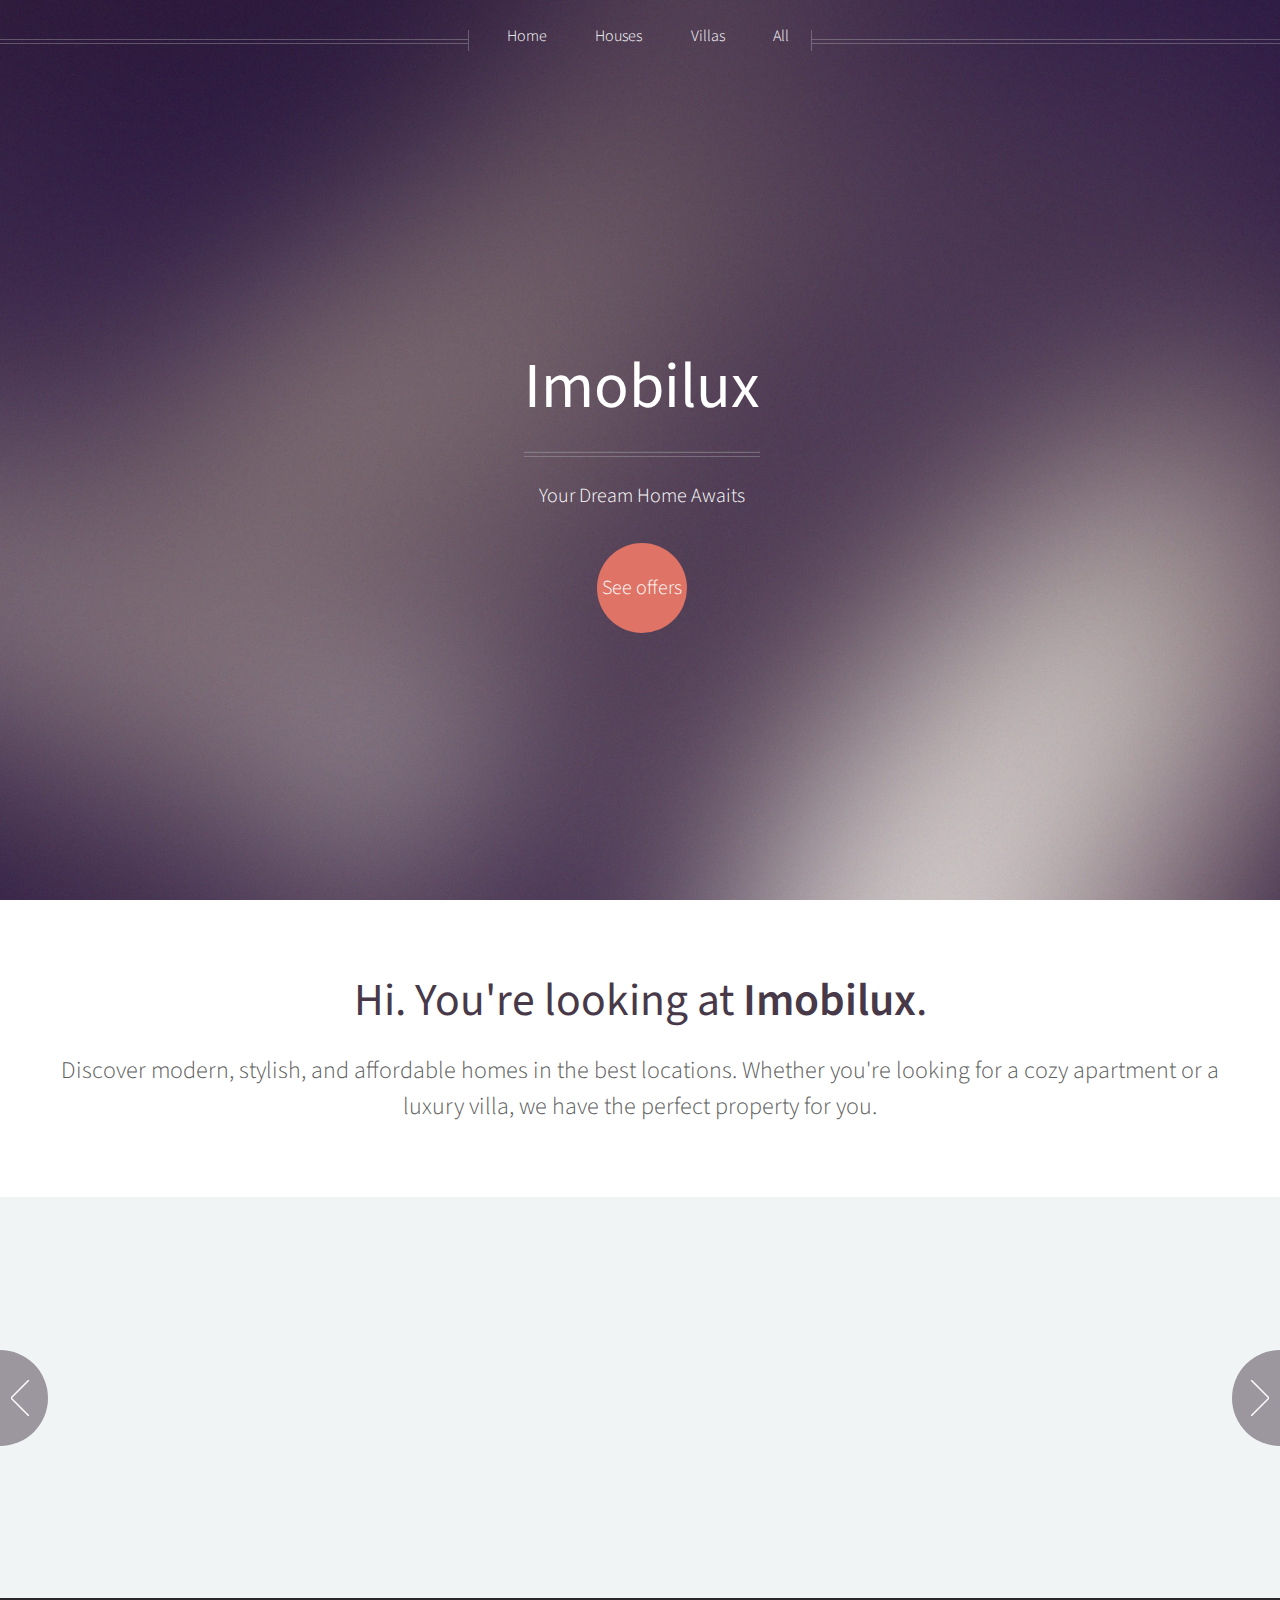
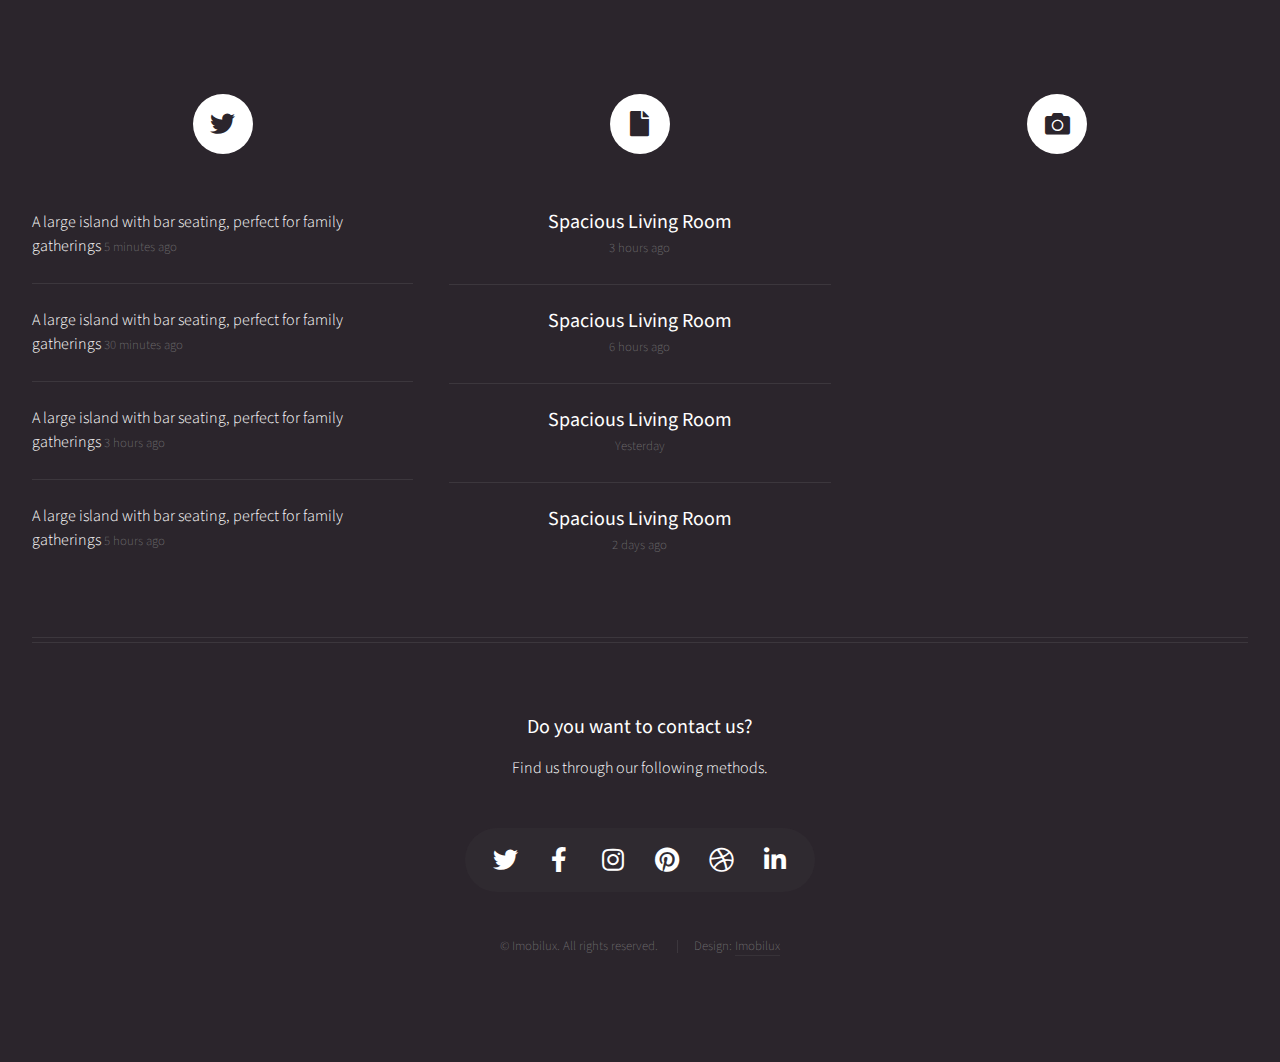
==== commit 1dd254c6: "mesaj" ====
--- a/index.html
+++ b/index.html
@@ -5,383 +5,387 @@
 	Free for personal and commercial use under the CCA 3.0 license (html5up.net/license)
 -->
 <html>
-	<head>
-		<title>Helios by HTML5 UP</title>
-		<meta charset="utf-8" />
-		<meta name="viewport" content="width=device-width, initial-scale=1, user-scalable=no" />
-		<link rel="stylesheet" href="assets/css/main.css" />
-		<noscript><link rel="stylesheet" href="assets/css/noscript.css" /></noscript>
-	</head>
-	<body class="homepage is-preload">
-		<div id="page-wrapper">
-
-			<!-- Header -->
-				<div id="header">
-
-					<!-- Inner -->
-						<div class="inner">
-							<header>
-								<h1><a href="index.html" id="logo">Helios</a></h1>
-								<hr />
-								<p>Another fine freebie by HTML5 UP</p>
-							</header>
-							<footer>
-								<a href="#banner" class="button circled scrolly">Start</a>
-							</footer>
-						</div>
-
-					<!-- Nav -->
-						<nav id="nav">
-							<ul>
-								<li><a href="index.html">Home</a></li>
-								<li>
-									<a href="#">Dropdown</a>
-									<ul>
-										<li><a href="#">Lorem ipsum dolor</a></li>
-										<li><a href="#">Magna phasellus</a></li>
-										<li><a href="#">Etiam dolore nisl</a></li>
-										<li>
-											<a href="#">And a submenu &hellip;</a>
-											<ul>
-												<li><a href="#">Lorem ipsum dolor</a></li>
-												<li><a href="#">Phasellus consequat</a></li>
-												<li><a href="#">Magna phasellus</a></li>
-												<li><a href="#">Etiam dolore nisl</a></li>
-											</ul>
-										</li>
-										<li><a href="#">Veroeros feugiat</a></li>
-									</ul>
-								</li>
-								<li><a href="left-sidebar.html">Left Sidebar</a></li>
-								<li><a href="right-sidebar.html">Right Sidebar</a></li>
-								<li><a href="no-sidebar.html">No Sidebar</a></li>
-							</ul>
-						</nav>
-
-				</div>
-
-			<!-- Banner -->
-				<section id="banner">
-					<header>
-						<h2>Hi. You're looking at <strong>Helios</strong>.</h2>
-						<p>
-							A (free) responsive site template by <a href="http://html5up.net">HTML5 UP</a>.
-							Built with HTML5/CSS3 and released under the <a href="http://html5up.net/license">CCA</a> license.
-						</p>
-					</header>
+
+<head>
+	<title>Imobilux</title>
+	<meta charset="utf-8" />
+	<meta name="viewport"
+		  content="width=device-width, initial-scale=1, user-scalable=no" />
+	<link rel="stylesheet"
+		  href="assets/css/main.css" />
+	<noscript>
+		<link rel="stylesheet"
+			  href="assets/css/noscript.css" />
+	</noscript>
+</head>
+
+<body class="homepage is-preload">
+	<div id="page-wrapper">
+
+		<!-- Header -->
+		<div id="header">
+
+			<!-- Inner -->
+			<div class="inner">
+				<header>
+					<h1><a href="index.html"
+						   id="logo">Imobilux</a></h1>
+					<hr />
+					<p>Your Dream Home Awaits</p>
+				</header>
+				<footer>
+					<a href="#banner"
+					   class="button circled scrolly">See offers</a>
+				</footer>
+			</div>
+
+			<!-- Nav -->
+			<nav id="nav">
+				<ul>
+					<li><a href="index.html">Home</a></li>
+					<li><a href="left-sidebar.html">Houses</a></li>
+					<li><a href="right-sidebar.html">Villas</a></li>
+					<li><a href="no-sidebar.html">All</a></li>
+				</ul>
+			</nav>
+
+		</div>
+
+		<!-- Banner -->
+		<section id="banner">
+			<header>
+				<h2>Hi. You're looking at <strong>Imobilux</strong>.</h2>
+				<p>
+					Discover modern, stylish, and affordable homes in the best locations. Whether you're looking for a
+					cozy apartment or a luxury villa, we have the perfect property for you.
+				</p>
+			</header>
+		</section>
+
+		<!-- Carousel -->
+		<section class="carousel">
+			<div class="reel">
+
+				<article>
+					<a href="#"
+					   class="image featured"><img src="images/house1.jpg"
+							 alt="" /></a>
+					<header>
+						<h3><a href="#">Beverly Hills Villa</a></h3>
+					</header>
+					<p><strong>Size:</strong> 65 sqm</p>
+					<p><strong>Price:</strong> From $85,000</p>
+					<p><strong>Features:</strong></p>
+					<ul>
+						<li>Spacious living room</li>
+						<li>Open kitchen & dining area</li>
+						<li>Private balcony</li>
+						<li>High-quality finishes</li>
+					</ul>
+				</article>
+
+				<article>
+					<a href="#"
+					   class="image featured"><img src="images/house2.jpeg"
+							 alt="" /></a>
+					<header>
+						<h3><a href="#">Beverly Hills Villa</a></h3>
+					</header>
+					<p><strong>Size:</strong> 65 sqm</p>
+					<p><strong>Price:</strong> From $85,000</p>
+					<p><strong>Features:</strong></p>
+					<ul>
+						<li>Spacious living room</li>
+						<li>Open kitchen & dining area</li>
+						<li>Private balcony</li>
+						<li>High-quality finishes</li>
+					</ul>
+				</article>
+
+				<article>
+					<a href="#"
+					   class="image featured"><img src="images/house3.jpeg"
+							 alt="" /></a>
+					<header>
+						<h3><a href="#">Beverly Hills Villa</a></h3>
+					</header>
+					<p><strong>Size:</strong> 65 sqm</p>
+					<p><strong>Price:</strong> From $85,000</p>
+					<p><strong>Features:</strong></p>
+					<ul>
+						<li>Spacious living room</li>
+						<li>Open kitchen & dining area</li>
+						<li>Private balcony</li>
+						<li>High-quality finishes</li>
+					</ul>
+				</article>
+
+				<article>
+					<a href="#"
+					   class="image featured"><img src="images/house4.png"
+							 alt="" /></a>
+					<header>
+						<h3><a href="#">Beverly Hills Villa</a></h3>
+					</header>
+					<p><strong>Size:</strong> 65 sqm</p>
+					<p><strong>Price:</strong> From $85,000</p>
+					<p><strong>Features:</strong></p>
+					<ul>
+						<li>Spacious living room</li>
+						<li>Open kitchen & dining area</li>
+						<li>Private balcony</li>
+						<li>High-quality finishes</li>
+					</ul>
+				</article>
+
+
+				<article>
+					<a href="#"
+					   class="image featured"><img src="images/house1.jpg"
+							 alt="" /></a>
+					<header>
+						<h3><a href="#">Beverly Hills Villa</a></h3>
+					</header>
+					<p><strong>Size:</strong> 65 sqm</p>
+					<p><strong>Price:</strong> From $85,000</p>
+					<p><strong>Features:</strong></p>
+					<ul>
+						<li>Spacious living room</li>
+						<li>Open kitchen & dining area</li>
+						<li>Private balcony</li>
+						<li>High-quality finishes</li>
+					</ul>
+				</article>
+
+				<article>
+					<a href="#"
+					   class="image featured"><img src="images/house2.jpeg"
+							 alt="" /></a>
+					<header>
+						<h3><a href="#">Beverly Hills Villa</a></h3>
+					</header>
+					<p><strong>Size:</strong> 65 sqm</p>
+					<p><strong>Price:</strong> From $85,000</p>
+					<p><strong>Features:</strong></p>
+					<ul>
+						<li>Spacious living room</li>
+						<li>Open kitchen & dining area</li>
+						<li>Private balcony</li>
+						<li>High-quality finishes</li>
+					</ul>
+				</article>
+
+				<article>
+					<a href="#"
+					   class="image featured"><img src="images/house3.jpeg"
+							 alt="" /></a>
+					<header>
+						<h3><a href="#">Beverly Hills Villa</a></h3>
+					</header>
+					<p><strong>Size:</strong> 65 sqm</p>
+					<p><strong>Price:</strong> From $85,000</p>
+					<p><strong>Features:</strong></p>
+					<ul>
+						<li>Spacious living room</li>
+						<li>Open kitchen & dining area</li>
+						<li>Private balcony</li>
+						<li>High-quality finishes</li>
+					</ul>
+				</article>
+
+				<article>
+					<a href="#"
+					   class="image featured"><img src="images/house4.png"
+							 alt="" /></a>
+					<header>
+						<h3><a href="#">Beverly Hills Villa</a></h3>
+					</header>
+					<p><strong>Size:</strong> 65 sqm</p>
+					<p><strong>Price:</strong> From $85,000</p>
+					<p><strong>Features:</strong></p>
+					<ul>
+						<li>Spacious living room</li>
+						<li>Open kitchen & dining area</li>
+						<li>Private balcony</li>
+						<li>High-quality finishes</li>
+					</ul>
+				</article>
+			</div>
+		</section>
+
+	</div>
+
+	<!-- Footer -->
+	<div id="footer">
+		<div class="container">
+			<div class="row">
+
+				<!-- Tweets -->
+				<section class="col-4 col-12-mobile">
+					<header>
+						<h2 class="icon brands fa-twitter circled"><span class="label">Tweets</span></h2>
+					</header>
+					<ul class="divided">
+						<li>
+							<article class="tweet">
+								A large island with bar seating, perfect for family gatherings
+								<span class="timestamp">5 minutes ago</span>
+							</article>
+						</li>
+						<li>
+							<article class="tweet">
+								A large island with bar seating, perfect for family gatherings
+								<span class="timestamp">30 minutes ago</span>
+							</article>
+						</li>
+						<li>
+							<article class="tweet">
+								A large island with bar seating, perfect for family gatherings <span class="timestamp">3
+									hours ago</span>
+							</article>
+						</li>
+						<li>
+							<article class="tweet">
+								A large island with bar seating, perfect for family gatherings <span class="timestamp">5
+									hours ago</span>
+							</article>
+						</li>
+					</ul>
 				</section>
 
-			<!-- Carousel -->
-				<section class="carousel">
-					<div class="reel">
-
-						<article>
-							<a href="#" class="image featured"><img src="images/pic01.jpg" alt="" /></a>
-							<header>
-								<h3><a href="#">Pulvinar sagittis congue</a></h3>
-							</header>
-							<p>Commodo id natoque malesuada sollicitudin elit suscipit magna.</p>
-						</article>
-
-						<article>
-							<a href="#" class="image featured"><img src="images/pic02.jpg" alt="" /></a>
-							<header>
-								<h3><a href="#">Fermentum sagittis proin</a></h3>
-							</header>
-							<p>Commodo id natoque malesuada sollicitudin elit suscipit magna.</p>
-						</article>
-
-						<article>
-							<a href="#" class="image featured"><img src="images/pic03.jpg" alt="" /></a>
-							<header>
-								<h3><a href="#">Sed quis rhoncus placerat</a></h3>
-							</header>
-							<p>Commodo id natoque malesuada sollicitudin elit suscipit magna.</p>
-						</article>
-
-						<article>
-							<a href="#" class="image featured"><img src="images/pic04.jpg" alt="" /></a>
-							<header>
-								<h3><a href="#">Ultrices urna sit lobortis</a></h3>
-							</header>
-							<p>Commodo id natoque malesuada sollicitudin elit suscipit magna.</p>
-						</article>
-
-						<article>
-							<a href="#" class="image featured"><img src="images/pic05.jpg" alt="" /></a>
-							<header>
-								<h3><a href="#">Varius magnis sollicitudin</a></h3>
-							</header>
-							<p>Commodo id natoque malesuada sollicitudin elit suscipit magna.</p>
-						</article>
-
-						<article>
-							<a href="#" class="image featured"><img src="images/pic01.jpg" alt="" /></a>
-							<header>
-								<h3><a href="#">Pulvinar sagittis congue</a></h3>
-							</header>
-							<p>Commodo id natoque malesuada sollicitudin elit suscipit magna.</p>
-						</article>
-
-						<article>
-							<a href="#" class="image featured"><img src="images/pic02.jpg" alt="" /></a>
-							<header>
-								<h3><a href="#">Fermentum sagittis proin</a></h3>
-							</header>
-							<p>Commodo id natoque malesuada sollicitudin elit suscipit magna.</p>
-						</article>
-
-						<article>
-							<a href="#" class="image featured"><img src="images/pic03.jpg" alt="" /></a>
-							<header>
-								<h3><a href="#">Sed quis rhoncus placerat</a></h3>
-							</header>
-							<p>Commodo id natoque malesuada sollicitudin elit suscipit magna.</p>
-						</article>
-
-						<article>
-							<a href="#" class="image featured"><img src="images/pic04.jpg" alt="" /></a>
-							<header>
-								<h3><a href="#">Ultrices urna sit lobortis</a></h3>
-							</header>
-							<p>Commodo id natoque malesuada sollicitudin elit suscipit magna.</p>
-						</article>
-
-						<article>
-							<a href="#" class="image featured"><img src="images/pic05.jpg" alt="" /></a>
-							<header>
-								<h3><a href="#">Varius magnis sollicitudin</a></h3>
-							</header>
-							<p>Commodo id natoque malesuada sollicitudin elit suscipit magna.</p>
-						</article>
-
+				<!-- Posts -->
+				<section class="col-4 col-12-mobile">
+					<header>
+						<h2 class="icon solid fa-file circled"><span class="label">Posts</span></h2>
+					</header>
+					<ul class="divided">
+						<li>
+							<article class="post stub">
+								<header>
+									<h3><a href="#">Spacious Living Room</a></h3>
+								</header>
+								<span class="timestamp">3 hours ago</span>
+							</article>
+						</li>
+						<li>
+							<article class="post stub">
+								<header>
+									<h3><a href="#">Spacious Living Room</a></h3>
+								</header>
+								<span class="timestamp">6 hours ago</span>
+							</article>
+						</li>
+						<li>
+							<article class="post stub">
+								<header>
+									<h3><a href="#">Spacious Living Room</a></h3>
+								</header>
+								<span class="timestamp">Yesterday</span>
+							</article>
+						</li>
+						<li>
+							<article class="post stub">
+								<header>
+									<h3><a href="#">Spacious Living Room</a></h3>
+								</header>
+								<span class="timestamp">2 days ago</span>
+							</article>
+						</li>
+					</ul>
+				</section>
+
+				<!-- Photos -->
+				<section class="col-4 col-12-mobile">
+					<header>
+						<h2 class="icon solid fa-camera circled"><span class="label">Photos</span></h2>
+					</header>
+					<div class="row gtr-25">
+						<div class="col-6">
+							<a href="#"
+							   class="image fit"><img src="images/house1.jpg"
+									 alt="" /></a>
+						</div>
+						<div class="col-6">
+							<a href="#"
+							   class="image fit"><img src="images/house2.jpeg"
+									 alt="" /></a>
+						</div>
+						<div class="col-6">
+							<a href="#"
+							   class="image fit"><img src="images/house3.jpeg"
+									 alt="" /></a>
+						</div>
+						<div class="col-6">
+							<a href="#"
+							   class="image fit"><img src="images/house4.png"
+									 alt="" /></a>
+						</div>
+						<div class="col-6">
+							<a href="#"
+							   class="image fit"><img src="images/house1.jpg"
+									 alt="" /></a>
+						</div>
+						<div class="col-6">
+							<a href="#"
+							   class="image fit"><img src="images/house2.jpeg"
+									 alt="" /></a>
+						</div>
 					</div>
 				</section>
 
-			<!-- Main -->
-				<div class="wrapper style2">
-
-					<article id="main" class="container special">
-						<a href="#" class="image featured"><img src="images/pic06.jpg" alt="" /></a>
+			</div>
+			<hr />
+			<div class="row">
+				<div class="col-12">
+
+					<!-- Contact -->
+					<section class="contact">
 						<header>
-							<h2><a href="#">Sed massa imperdiet magnis</a></h2>
-							<p>
-								Sociis aenean eu aenean mollis mollis facilisis primis ornare penatibus aenean. Cursus ac enim
-								pulvinar curabitur morbi convallis. Lectus malesuada sed fermentum dolore amet.
-							</p>
+							<h3>Do you want to contact us?</h3>
 						</header>
-						<p>
-							Commodo id natoque malesuada sollicitudin elit suscipit. Curae suspendisse mauris posuere accumsan massa
-							posuere lacus convallis tellus interdum. Amet nullam fringilla nibh nulla convallis ut venenatis purus
-							sit arcu sociis. Nunc fermentum adipiscing tempor cursus nascetur adipiscing adipiscing. Primis aliquam
-							mus lacinia lobortis phasellus suscipit. Fermentum lobortis non tristique ante proin sociis accumsan
-							lobortis. Auctor etiam porttitor phasellus tempus cubilia ultrices tempor sagittis. Nisl fermentum
-							consequat integer interdum integer purus sapien. Nibh eleifend nulla nascetur pharetra commodo mi augue
-							interdum tellus. Ornare cursus augue feugiat sodales velit lorem. Semper elementum ullamcorper lacinia
-							natoque aenean scelerisque.
-						</p>
-						<footer>
-							<a href="#" class="button">Continue Reading</a>
-						</footer>
-					</article>
+						<p>Find us through our following methods.</p>
+						<ul class="icons">
+							<li><a href="#"
+								   class="icon brands fa-twitter"><span class="label">Twitter</span></a></li>
+							<li><a href="#"
+								   class="icon brands fa-facebook-f"><span class="label">Facebook</span></a></li>
+							<li><a href="#"
+								   class="icon brands fa-instagram"><span class="label">Instagram</span></a></li>
+							<li><a href="#"
+								   class="icon brands fa-pinterest"><span class="label">Pinterest</span></a></li>
+							<li><a href="#"
+								   class="icon brands fa-dribbble"><span class="label">Dribbble</span></a></li>
+							<li><a href="#"
+								   class="icon brands fa-linkedin-in"><span class="label">Linkedin</span></a></li>
+						</ul>
+					</section>
+
+					<!-- Copyright -->
+					<div class="copyright">
+						<ul class="menu">
+							<li>&copy; Imobilux. All rights reserved.</li>
+							<li>Design: <a href="http://html5up.net">Imobilux</a></li>
+						</ul>
+					</div>
 
 				</div>
 
-			<!-- Features -->
-				<div class="wrapper style1">
-
-					<section id="features" class="container special">
-						<header>
-							<h2>Morbi ullamcorper et varius leo lacus</h2>
-							<p>Ipsum volutpat consectetur orci metus consequat imperdiet duis integer semper magna.</p>
-						</header>
-						<div class="row">
-							<article class="col-4 col-12-mobile special">
-								<a href="#" class="image featured"><img src="images/pic07.jpg" alt="" /></a>
-								<header>
-									<h3><a href="#">Gravida aliquam penatibus</a></h3>
-								</header>
-								<p>
-									Amet nullam fringilla nibh nulla convallis tique ante proin sociis accumsan lobortis. Auctor etiam
-									porttitor phasellus tempus cubilia ultrices tempor sagittis. Nisl fermentum consequat integer interdum.
-								</p>
-							</article>
-							<article class="col-4 col-12-mobile special">
-								<a href="#" class="image featured"><img src="images/pic08.jpg" alt="" /></a>
-								<header>
-									<h3><a href="#">Sed quis rhoncus placerat</a></h3>
-								</header>
-								<p>
-									Amet nullam fringilla nibh nulla convallis tique ante proin sociis accumsan lobortis. Auctor etiam
-									porttitor phasellus tempus cubilia ultrices tempor sagittis. Nisl fermentum consequat integer interdum.
-								</p>
-							</article>
-							<article class="col-4 col-12-mobile special">
-								<a href="#" class="image featured"><img src="images/pic09.jpg" alt="" /></a>
-								<header>
-									<h3><a href="#">Magna laoreet et aliquam</a></h3>
-								</header>
-								<p>
-									Amet nullam fringilla nibh nulla convallis tique ante proin sociis accumsan lobortis. Auctor etiam
-									porttitor phasellus tempus cubilia ultrices tempor sagittis. Nisl fermentum consequat integer interdum.
-								</p>
-							</article>
-						</div>
-					</section>
-
-				</div>
-
-			<!-- Footer -->
-				<div id="footer">
-					<div class="container">
-						<div class="row">
-
-							<!-- Tweets -->
-								<section class="col-4 col-12-mobile">
-									<header>
-										<h2 class="icon brands fa-twitter circled"><span class="label">Tweets</span></h2>
-									</header>
-									<ul class="divided">
-										<li>
-											<article class="tweet">
-												Amet nullam fringilla nibh nulla convallis tique ante sociis accumsan.
-												<span class="timestamp">5 minutes ago</span>
-											</article>
-										</li>
-										<li>
-											<article class="tweet">
-												Hendrerit rutrum quisque.
-												<span class="timestamp">30 minutes ago</span>
-											</article>
-										</li>
-										<li>
-											<article class="tweet">
-												Curabitur donec nulla massa laoreet nibh. Lorem praesent montes.
-												<span class="timestamp">3 hours ago</span>
-											</article>
-										</li>
-										<li>
-											<article class="tweet">
-												Lacus natoque cras rhoncus curae dignissim ultricies. Convallis orci aliquet.
-												<span class="timestamp">5 hours ago</span>
-											</article>
-										</li>
-									</ul>
-								</section>
-
-							<!-- Posts -->
-								<section class="col-4 col-12-mobile">
-									<header>
-										<h2 class="icon solid fa-file circled"><span class="label">Posts</span></h2>
-									</header>
-									<ul class="divided">
-										<li>
-											<article class="post stub">
-												<header>
-													<h3><a href="#">Nisl fermentum integer</a></h3>
-												</header>
-												<span class="timestamp">3 hours ago</span>
-											</article>
-										</li>
-										<li>
-											<article class="post stub">
-												<header>
-													<h3><a href="#">Phasellus portitor lorem</a></h3>
-												</header>
-												<span class="timestamp">6 hours ago</span>
-											</article>
-										</li>
-										<li>
-											<article class="post stub">
-												<header>
-													<h3><a href="#">Magna tempus consequat</a></h3>
-												</header>
-												<span class="timestamp">Yesterday</span>
-											</article>
-										</li>
-										<li>
-											<article class="post stub">
-												<header>
-													<h3><a href="#">Feugiat lorem ipsum</a></h3>
-												</header>
-												<span class="timestamp">2 days ago</span>
-											</article>
-										</li>
-									</ul>
-								</section>
-
-							<!-- Photos -->
-								<section class="col-4 col-12-mobile">
-									<header>
-										<h2 class="icon solid fa-camera circled"><span class="label">Photos</span></h2>
-									</header>
-									<div class="row gtr-25">
-										<div class="col-6">
-											<a href="#" class="image fit"><img src="images/pic10.jpg" alt="" /></a>
-										</div>
-										<div class="col-6">
-											<a href="#" class="image fit"><img src="images/pic11.jpg" alt="" /></a>
-										</div>
-										<div class="col-6">
-											<a href="#" class="image fit"><img src="images/pic12.jpg" alt="" /></a>
-										</div>
-										<div class="col-6">
-											<a href="#" class="image fit"><img src="images/pic13.jpg" alt="" /></a>
-										</div>
-										<div class="col-6">
-											<a href="#" class="image fit"><img src="images/pic14.jpg" alt="" /></a>
-										</div>
-										<div class="col-6">
-											<a href="#" class="image fit"><img src="images/pic15.jpg" alt="" /></a>
-										</div>
-									</div>
-								</section>
-
-						</div>
-						<hr />
-						<div class="row">
-							<div class="col-12">
-
-								<!-- Contact -->
-									<section class="contact">
-										<header>
-											<h3>Nisl turpis nascetur interdum?</h3>
-										</header>
-										<p>Urna nisl non quis interdum mus ornare ridiculus egestas ridiculus lobortis vivamus tempor aliquet.</p>
-										<ul class="icons">
-											<li><a href="#" class="icon brands fa-twitter"><span class="label">Twitter</span></a></li>
-											<li><a href="#" class="icon brands fa-facebook-f"><span class="label">Facebook</span></a></li>
-											<li><a href="#" class="icon brands fa-instagram"><span class="label">Instagram</span></a></li>
-											<li><a href="#" class="icon brands fa-pinterest"><span class="label">Pinterest</span></a></li>
-											<li><a href="#" class="icon brands fa-dribbble"><span class="label">Dribbble</span></a></li>
-											<li><a href="#" class="icon brands fa-linkedin-in"><span class="label">Linkedin</span></a></li>
-										</ul>
-									</section>
-
-								<!-- Copyright -->
-									<div class="copyright">
-										<ul class="menu">
-											<li>&copy; Untitled. All rights reserved.</li><li>Design: <a href="http://html5up.net">HTML5 UP</a></li>
-										</ul>
-									</div>
-
-							</div>
-
-						</div>
-					</div>
-				</div>
-
+			</div>
 		</div>
-
-		<!-- Scripts -->
-			<script src="assets/js/jquery.min.js"></script>
-			<script src="assets/js/jquery.dropotron.min.js"></script>
-			<script src="assets/js/jquery.scrolly.min.js"></script>
-			<script src="assets/js/jquery.scrollex.min.js"></script>
-			<script src="assets/js/browser.min.js"></script>
-			<script src="assets/js/breakpoints.min.js"></script>
-			<script src="assets/js/util.js"></script>
-			<script src="assets/js/main.js"></script>
-
-	</body>
+	</div>
+
+	</div>
+
+	<!-- Scripts -->
+	<script src="assets/js/jquery.min.js"></script>
+	<script src="assets/js/jquery.dropotron.min.js"></script>
+	<script src="assets/js/jquery.scrolly.min.js"></script>
+	<script src="assets/js/jquery.scrollex.min.js"></script>
+	<script src="assets/js/browser.min.js"></script>
+	<script src="assets/js/breakpoints.min.js"></script>
+	<script src="assets/js/util.js"></script>
+	<script src="assets/js/main.js"></script>
+
+</body>
+
 </html>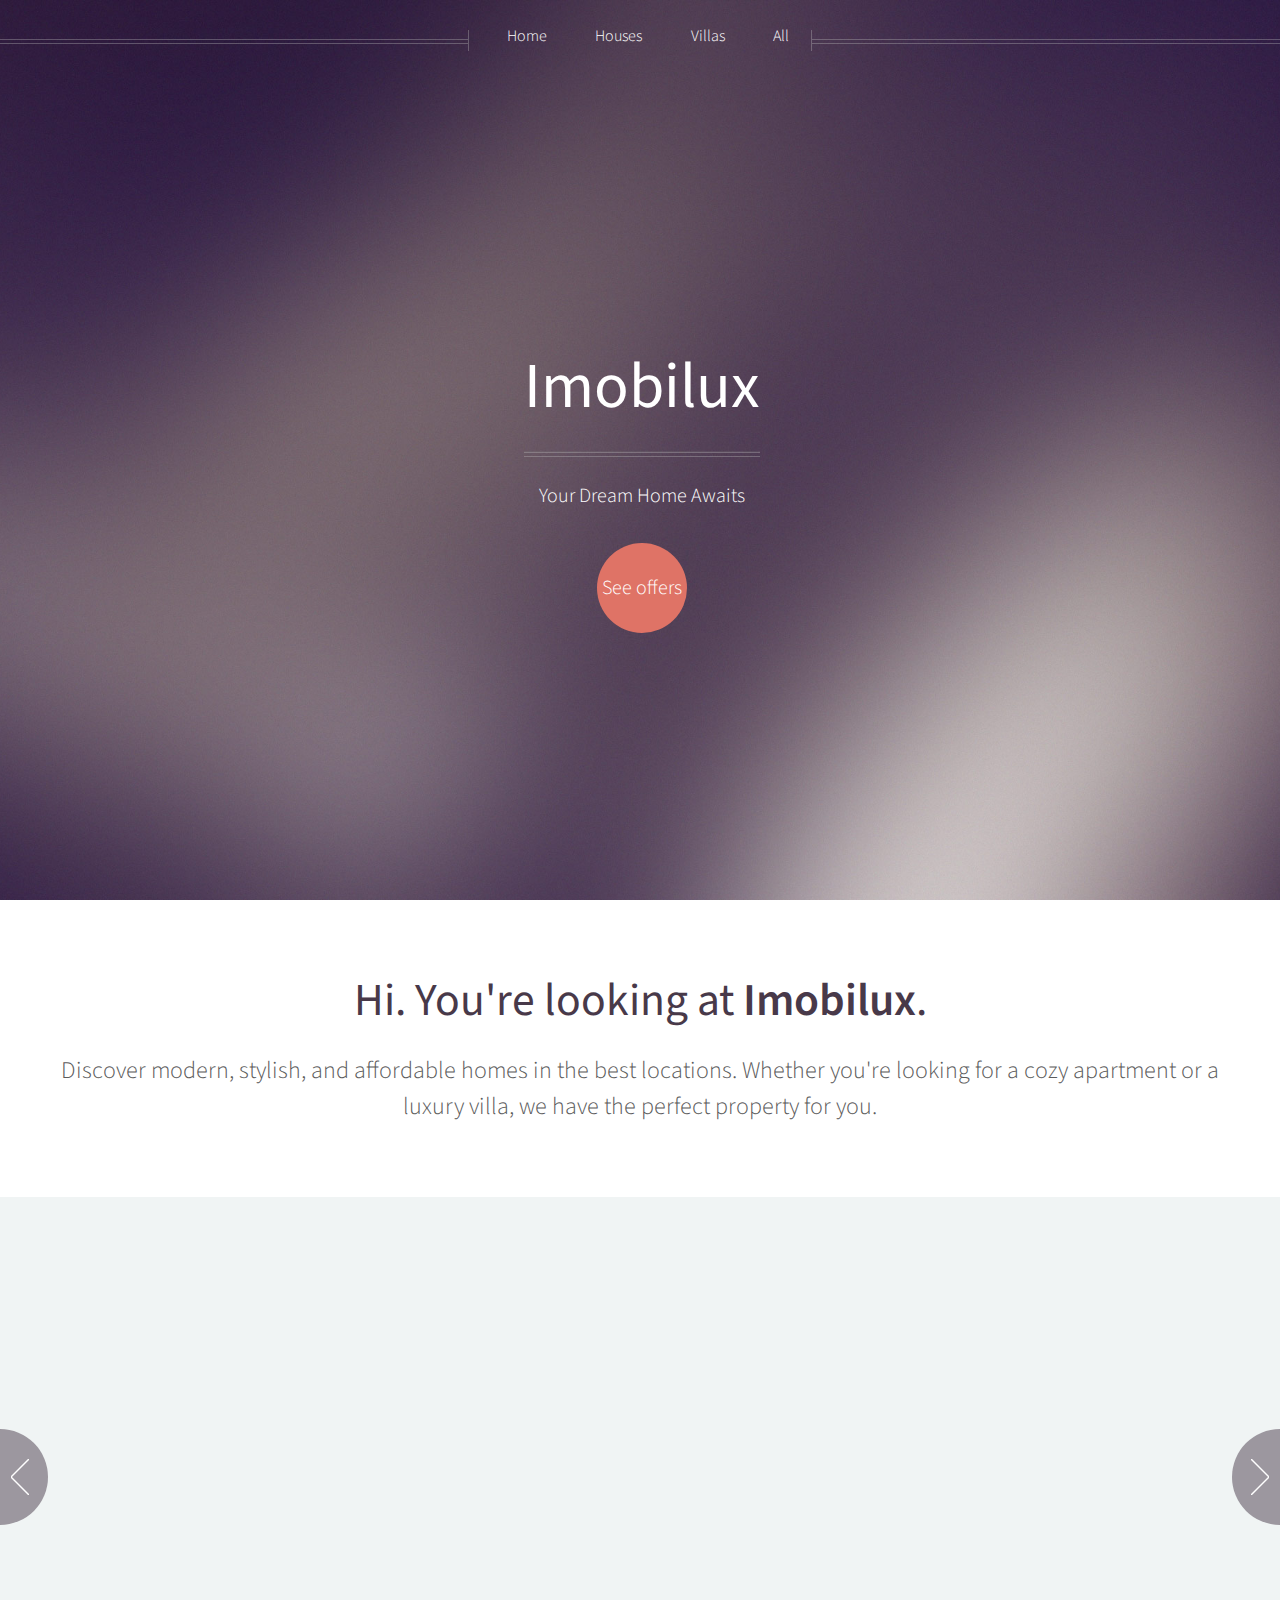
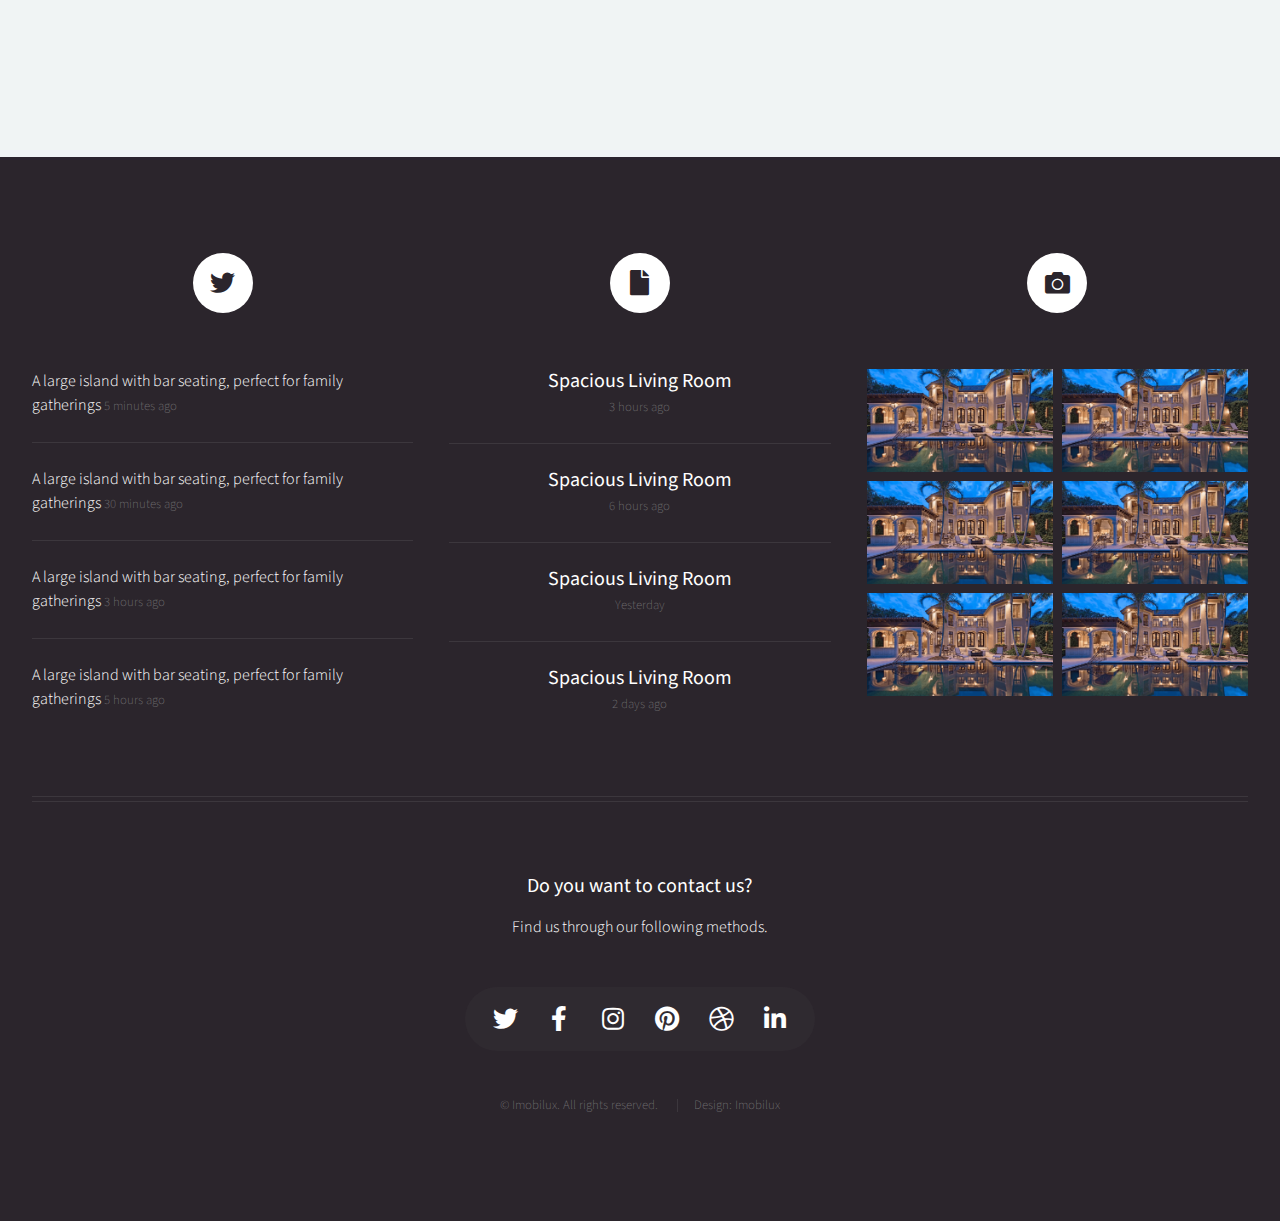
==== commit f3cf8de6: "m" ====
--- a/index.html
+++ b/index.html
@@ -68,7 +68,80 @@
 
 				<article>
 					<a href="#"
-					   class="image featured"><img src="images/house1.jpg"
+					   class="image featured"><img src="images/house1.png"
+							 alt="" /></a>
+					<header>
+						<h3><a href="#">Beverly Hills Villa</a></h3>
+					</header>
+					<p><strong>Size:</strong> 65 sqm</p>
+					<p><strong>Price:</strong> From $85,000</p>
+					<p><strong>Features:</strong></p>
+					<ul>
+						<li>Spacious living room</li>
+						<li>Open kitchen & dining area</li>
+						<li>Private balcony</li>
+						<li>High-quality finishes</li>
+					</ul>
+				</article>
+
+				<article>
+					<a href="#"
+					   class="image featured"><img src="images/house1.png"
+							 alt="" /></a>
+					<header>
+						<h3><a href="#">Beverly Hills Villa</a></h3>
+					</header>
+					<p><strong>Size:</strong> 65 sqm</p>
+					<p><strong>Price:</strong> From $85,000</p>
+					<p><strong>Features:</strong></p>
+					<ul>
+						<li>Spacious living room</li>
+						<li>Open kitchen & dining area</li>
+						<li>Private balcony</li>
+						<li>High-quality finishes</li>
+					</ul>
+				</article>
+
+				<article>
+					<a href="#"
+					   class="image featured"><img src="images/house1.png"
+							 alt="" /></a>
+					<header>
+						<h3><a href="#">Beverly Hills Villa</a></h3>
+					</header>
+					<p><strong>Size:</strong> 65 sqm</p>
+					<p><strong>Price:</strong> From $85,000</p>
+					<p><strong>Features:</strong></p>
+					<ul>
+						<li>Spacious living room</li>
+						<li>Open kitchen & dining area</li>
+						<li>Private balcony</li>
+						<li>High-quality finishes</li>
+					</ul>
+				</article>
+
+				<article>
+					<a href="#"
+					   class="image featured"><img src="images/house1.png"
+							 alt="" /></a>
+					<header>
+						<h3><a href="#">Beverly Hills Villa</a></h3>
+					</header>
+					<p><strong>Size:</strong> 65 sqm</p>
+					<p><strong>Price:</strong> From $85,000</p>
+					<p><strong>Features:</strong></p>
+					<ul>
+						<li>Spacious living room</li>
+						<li>Open kitchen & dining area</li>
+						<li>Private balcony</li>
+						<li>High-quality finishes</li>
+					</ul>
+				</article>
+
+
+				<article>
+					<a href="#"
+					   class="image featured"><img src="images/house1.png"
 							 alt="" /></a>
 					<header>
 						<h3><a href="#">Beverly Hills Villa</a></h3>
@@ -104,98 +177,25 @@
 
 				<article>
 					<a href="#"
-					   class="image featured"><img src="images/house3.jpeg"
-							 alt="" /></a>
-					<header>
-						<h3><a href="#">Beverly Hills Villa</a></h3>
-					</header>
-					<p><strong>Size:</strong> 65 sqm</p>
-					<p><strong>Price:</strong> From $85,000</p>
-					<p><strong>Features:</strong></p>
-					<ul>
-						<li>Spacious living room</li>
-						<li>Open kitchen & dining area</li>
-						<li>Private balcony</li>
-						<li>High-quality finishes</li>
-					</ul>
-				</article>
-
-				<article>
-					<a href="#"
-					   class="image featured"><img src="images/house4.png"
-							 alt="" /></a>
-					<header>
-						<h3><a href="#">Beverly Hills Villa</a></h3>
-					</header>
-					<p><strong>Size:</strong> 65 sqm</p>
-					<p><strong>Price:</strong> From $85,000</p>
-					<p><strong>Features:</strong></p>
-					<ul>
-						<li>Spacious living room</li>
-						<li>Open kitchen & dining area</li>
-						<li>Private balcony</li>
-						<li>High-quality finishes</li>
-					</ul>
-				</article>
-
-
-				<article>
-					<a href="#"
-					   class="image featured"><img src="images/house1.jpg"
-							 alt="" /></a>
-					<header>
-						<h3><a href="#">Beverly Hills Villa</a></h3>
-					</header>
-					<p><strong>Size:</strong> 65 sqm</p>
-					<p><strong>Price:</strong> From $85,000</p>
-					<p><strong>Features:</strong></p>
-					<ul>
-						<li>Spacious living room</li>
-						<li>Open kitchen & dining area</li>
-						<li>Private balcony</li>
-						<li>High-quality finishes</li>
-					</ul>
-				</article>
-
-				<article>
-					<a href="#"
-					   class="image featured"><img src="images/house2.jpeg"
-							 alt="" /></a>
-					<header>
-						<h3><a href="#">Beverly Hills Villa</a></h3>
-					</header>
-					<p><strong>Size:</strong> 65 sqm</p>
-					<p><strong>Price:</strong> From $85,000</p>
-					<p><strong>Features:</strong></p>
-					<ul>
-						<li>Spacious living room</li>
-						<li>Open kitchen & dining area</li>
-						<li>Private balcony</li>
-						<li>High-quality finishes</li>
-					</ul>
-				</article>
-
-				<article>
-					<a href="#"
-					   class="image featured"><img src="images/house3.jpeg"
-							 alt="" /></a>
-					<header>
-						<h3><a href="#">Beverly Hills Villa</a></h3>
-					</header>
-					<p><strong>Size:</strong> 65 sqm</p>
-					<p><strong>Price:</strong> From $85,000</p>
-					<p><strong>Features:</strong></p>
-					<ul>
-						<li>Spacious living room</li>
-						<li>Open kitchen & dining area</li>
-						<li>Private balcony</li>
-						<li>High-quality finishes</li>
-					</ul>
-				</article>
-
-				<article>
-					<a href="#"
-					   class="image featured"><img src="images/house4.png"
+					   class="image featured"><img src="images/house1.png"
+							 alt="" /></a>
+					<header>
+						<h3><a href="#">Beverly Hills Villa</a></h3>
+					</header>
+					<p><strong>Size:</strong> 65 sqm</p>
+					<p><strong>Price:</strong> From $85,000</p>
+					<p><strong>Features:</strong></p>
+					<ul>
+						<li>Spacious living room</li>
+						<li>Open kitchen & dining area</li>
+						<li>Private balcony</li>
+						<li>High-quality finishes</li>
+					</ul>
+				</article>
+
+				<article>
+					<a href="#"
+					   class="image featured"><img src="images/house1.png"
 							 alt="" /></a>
 					<header>
 						<h3><a href="#">Beverly Hills Villa</a></h3>
@@ -302,32 +302,32 @@
 					<div class="row gtr-25">
 						<div class="col-6">
 							<a href="#"
-							   class="image fit"><img src="images/house1.jpg"
-									 alt="" /></a>
-						</div>
-						<div class="col-6">
-							<a href="#"
-							   class="image fit"><img src="images/house2.jpeg"
-									 alt="" /></a>
-						</div>
-						<div class="col-6">
-							<a href="#"
-							   class="image fit"><img src="images/house3.jpeg"
-									 alt="" /></a>
-						</div>
-						<div class="col-6">
-							<a href="#"
-							   class="image fit"><img src="images/house4.png"
-									 alt="" /></a>
-						</div>
-						<div class="col-6">
-							<a href="#"
-							   class="image fit"><img src="images/house1.jpg"
-									 alt="" /></a>
-						</div>
-						<div class="col-6">
-							<a href="#"
-							   class="image fit"><img src="images/house2.jpeg"
+							   class="image fit"><img src="images/house1.png"
+									 alt="" /></a>
+						</div>
+						<div class="col-6">
+							<a href="#"
+							   class="image fit"><img src="images/house1.png"
+									 alt="" /></a>
+						</div>
+						<div class="col-6">
+							<a href="#"
+							   class="image fit"><img src="images/house1.png"
+									 alt="" /></a>
+						</div>
+						<div class="col-6">
+							<a href="#"
+							   class="image fit"><img src="images/house1.png"
+									 alt="" /></a>
+						</div>
+						<div class="col-6">
+							<a href="#"
+							   class="image fit"><img src="images/house1.png"
+									 alt="" /></a>
+						</div>
+						<div class="col-6">
+							<a href="#"
+							   class="image fit"><img src="images/house1.png"
 									 alt="" /></a>
 						</div>
 					</div>
@@ -364,7 +364,7 @@
 					<div class="copyright">
 						<ul class="menu">
 							<li>&copy; Imobilux. All rights reserved.</li>
-							<li>Design: <a href="http://html5up.net">Imobilux</a></li>
+							<li>Design: Imobilux</a></li>
 						</ul>
 					</div>
 
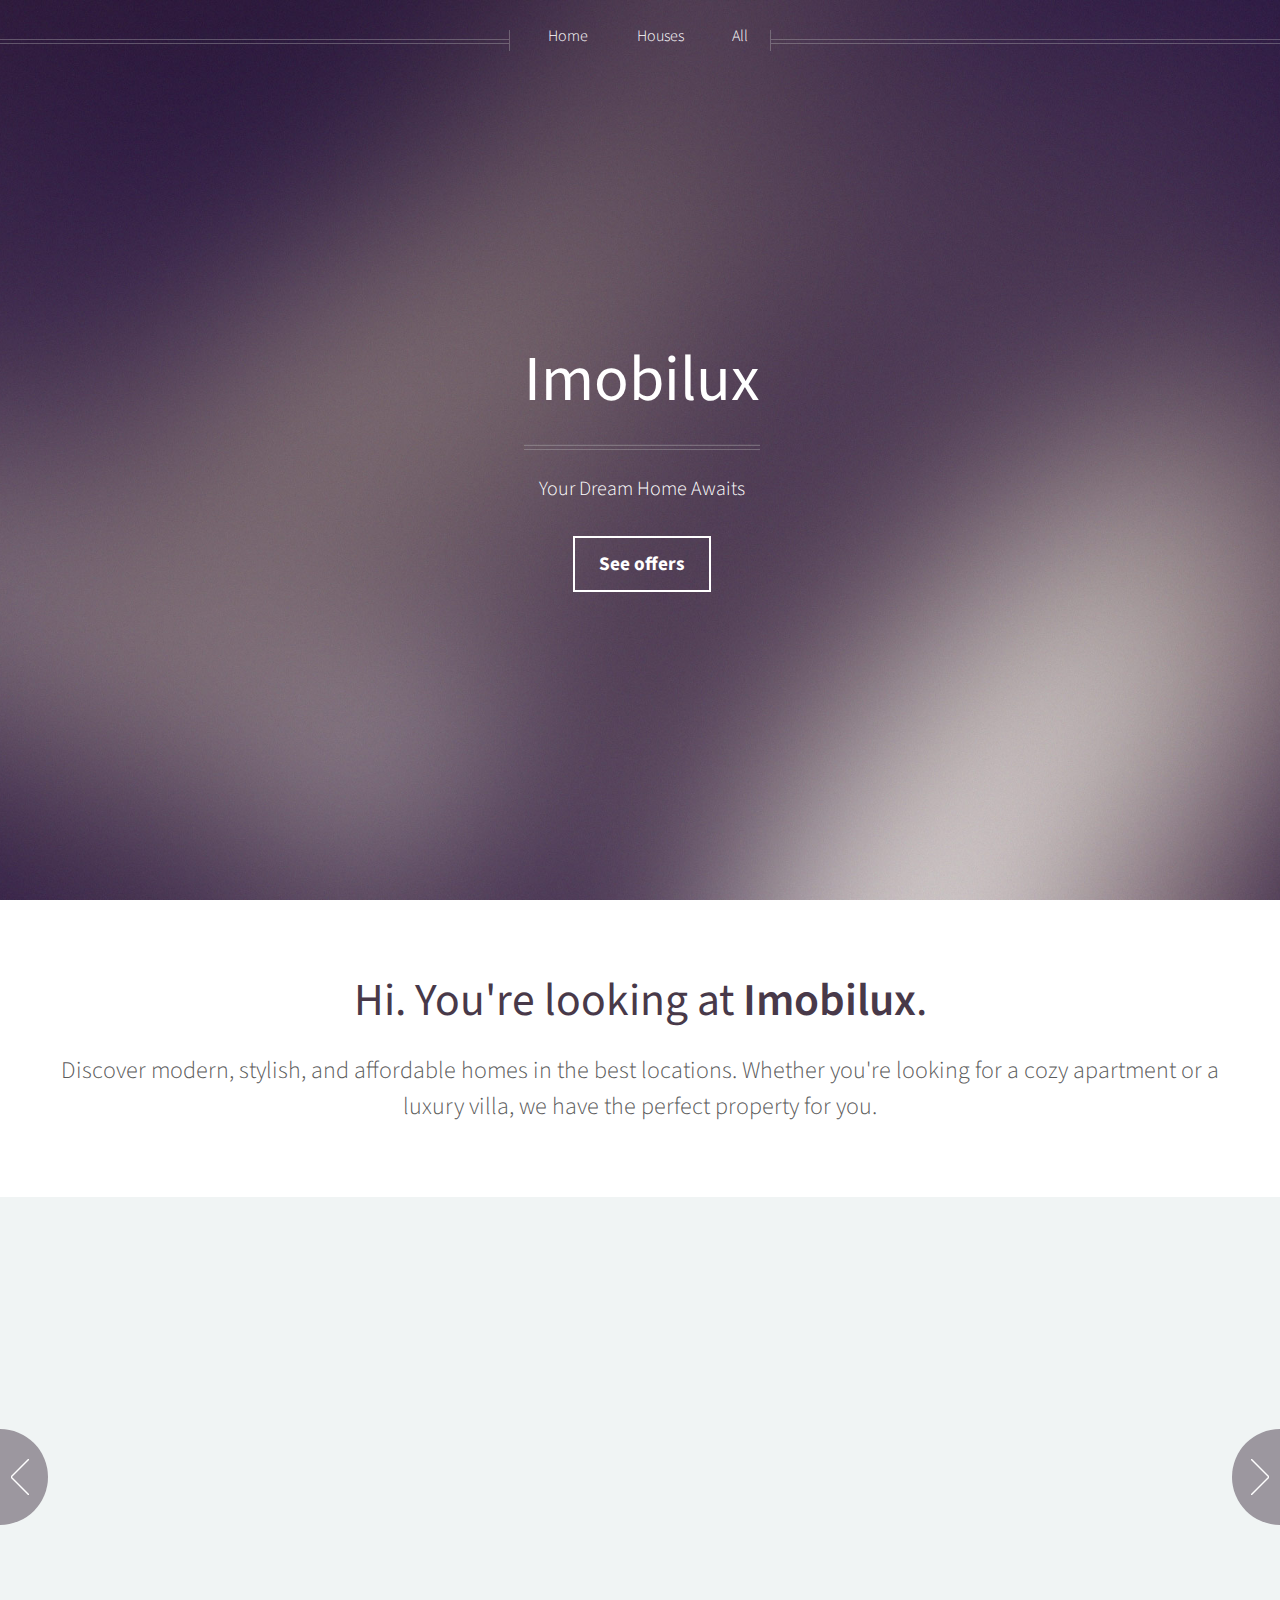
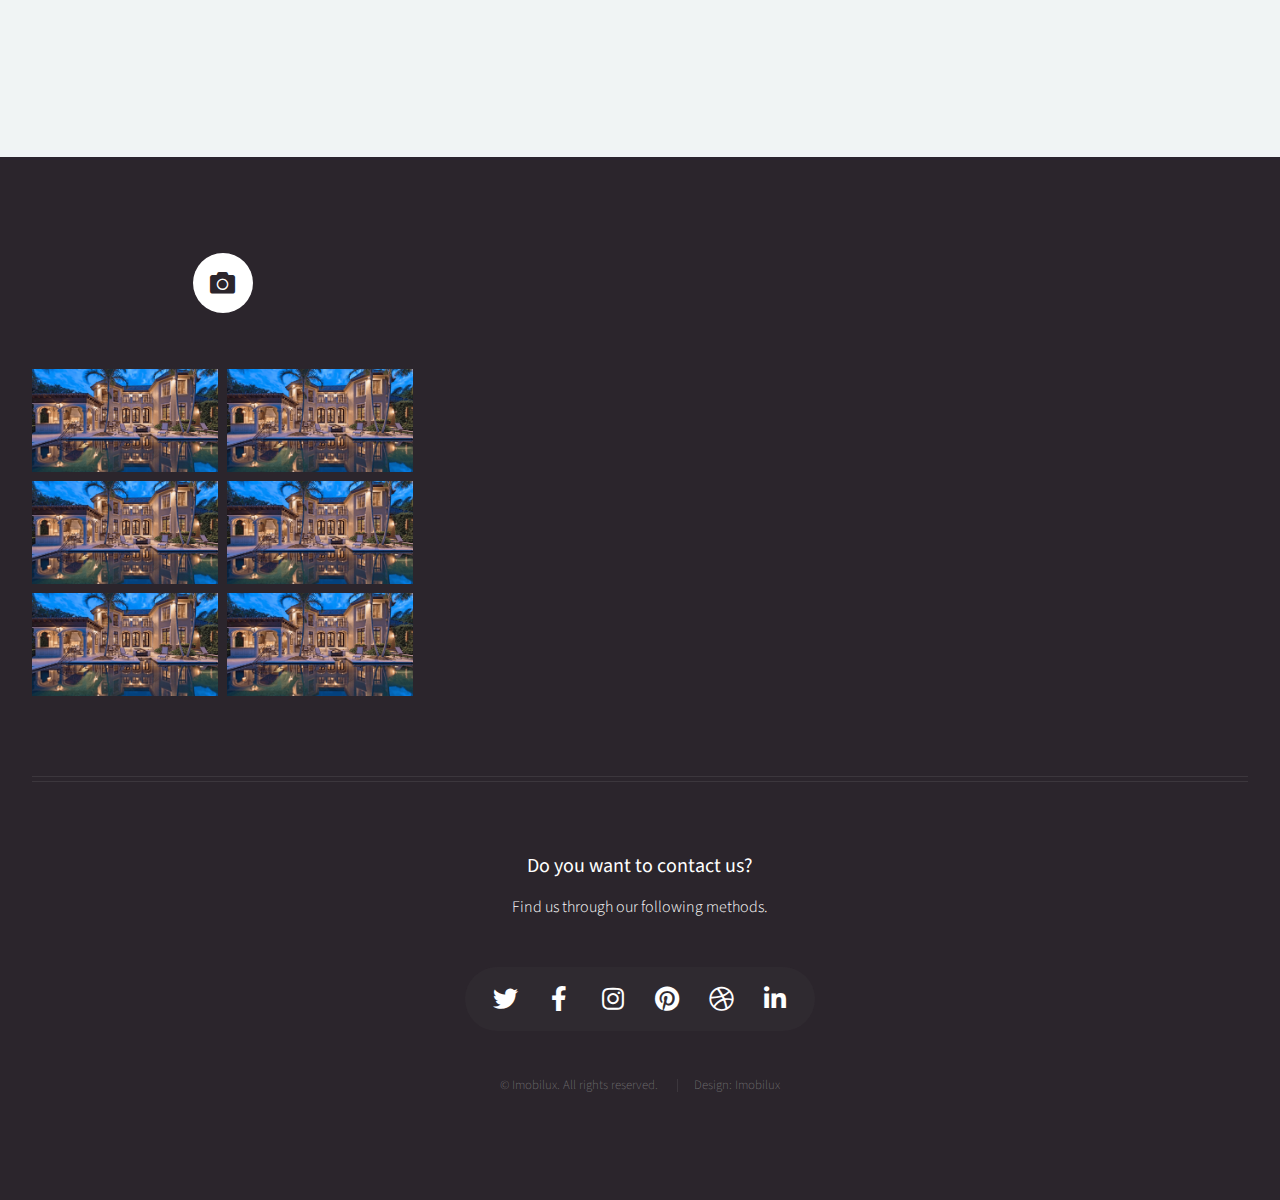
==== commit b25be18c: "m" ====
--- a/index.html
+++ b/index.html
@@ -44,7 +44,6 @@
 				<ul>
 					<li><a href="index.html">Home</a></li>
 					<li><a href="left-sidebar.html">Houses</a></li>
-					<li><a href="right-sidebar.html">Villas</a></li>
 					<li><a href="no-sidebar.html">All</a></li>
 				</ul>
 			</nav>
@@ -221,79 +220,9 @@
 			<div class="row">
 
 				<!-- Tweets -->
-				<section class="col-4 col-12-mobile">
-					<header>
-						<h2 class="icon brands fa-twitter circled"><span class="label">Tweets</span></h2>
-					</header>
-					<ul class="divided">
-						<li>
-							<article class="tweet">
-								A large island with bar seating, perfect for family gatherings
-								<span class="timestamp">5 minutes ago</span>
-							</article>
-						</li>
-						<li>
-							<article class="tweet">
-								A large island with bar seating, perfect for family gatherings
-								<span class="timestamp">30 minutes ago</span>
-							</article>
-						</li>
-						<li>
-							<article class="tweet">
-								A large island with bar seating, perfect for family gatherings <span class="timestamp">3
-									hours ago</span>
-							</article>
-						</li>
-						<li>
-							<article class="tweet">
-								A large island with bar seating, perfect for family gatherings <span class="timestamp">5
-									hours ago</span>
-							</article>
-						</li>
-					</ul>
-				</section>
-
-				<!-- Posts -->
-				<section class="col-4 col-12-mobile">
-					<header>
-						<h2 class="icon solid fa-file circled"><span class="label">Posts</span></h2>
-					</header>
-					<ul class="divided">
-						<li>
-							<article class="post stub">
-								<header>
-									<h3><a href="#">Spacious Living Room</a></h3>
-								</header>
-								<span class="timestamp">3 hours ago</span>
-							</article>
-						</li>
-						<li>
-							<article class="post stub">
-								<header>
-									<h3><a href="#">Spacious Living Room</a></h3>
-								</header>
-								<span class="timestamp">6 hours ago</span>
-							</article>
-						</li>
-						<li>
-							<article class="post stub">
-								<header>
-									<h3><a href="#">Spacious Living Room</a></h3>
-								</header>
-								<span class="timestamp">Yesterday</span>
-							</article>
-						</li>
-						<li>
-							<article class="post stub">
-								<header>
-									<h3><a href="#">Spacious Living Room</a></h3>
-								</header>
-								<span class="timestamp">2 days ago</span>
-							</article>
-						</li>
-					</ul>
-				</section>
-
+				
+
+				
 				<!-- Photos -->
 				<section class="col-4 col-12-mobile">
 					<header>
--- a/assets/css/main.css
+++ b/assets/css/main.css
@@ -7,3132 +7,3286 @@
 	Free for personal and commercial use under the CCA 3.0 license (html5up.net/license)
 */
 
-html, body, div, span, applet, object,
-iframe, h1, h2, h3, h4, h5, h6, p, blockquote,
-pre, a, abbr, acronym, address, big, cite,
-code, del, dfn, em, img, ins, kbd, q, s, samp,
-small, strike, strong, sub, sup, tt, var, b,
-u, i, center, dl, dt, dd, ol, ul, li, fieldset,
-form, label, legend, table, caption, tbody,
-tfoot, thead, tr, th, td, article, aside,
-canvas, details, embed, figure, figcaption,
-footer, header, hgroup, menu, nav, output, ruby,
-section, summary, time, mark, audio, video {
-	margin: 0;
-	padding: 0;
-	border: 0;
-	font-size: 100%;
-	font: inherit;
-	vertical-align: baseline;}
-
-article, aside, details, figcaption, figure,
-footer, header, hgroup, menu, nav, section {
-	display: block;}
+html,
+body,
+div,
+span,
+applet,
+object,
+iframe,
+h1,
+h2,
+h3,
+h4,
+h5,
+h6,
+p,
+blockquote,
+pre,
+a,
+abbr,
+acronym,
+address,
+big,
+cite,
+code,
+del,
+dfn,
+em,
+img,
+ins,
+kbd,
+q,
+s,
+samp,
+small,
+strike,
+strong,
+sub,
+sup,
+tt,
+var,
+b,
+u,
+i,
+center,
+dl,
+dt,
+dd,
+ol,
+ul,
+li,
+fieldset,
+form,
+label,
+legend,
+table,
+caption,
+tbody,
+tfoot,
+thead,
+tr,
+th,
+td,
+article,
+aside,
+canvas,
+details,
+embed,
+figure,
+figcaption,
+footer,
+header,
+hgroup,
+menu,
+nav,
+output,
+ruby,
+section,
+summary,
+time,
+mark,
+audio,
+video {
+  margin: 0;
+  padding: 0;
+  border: 0;
+  font-size: 100%;
+  font: inherit;
+  vertical-align: baseline;
+}
+
+article,
+aside,
+details,
+figcaption,
+figure,
+footer,
+header,
+hgroup,
+menu,
+nav,
+section {
+  display: block;
+}
 
 body {
-	line-height: 1;
-}
-
-ol, ul {
-	list-style: none;
-}
-
-blockquote, q {
-	quotes: none;
-}
-
-	blockquote:before, blockquote:after, q:before, q:after {
-		content: '';
-		content: none;
-	}
+  line-height: 1;
+}
+
+ol,
+ul {
+  list-style: none;
+}
+
+blockquote,
+q {
+  quotes: none;
+}
+
+blockquote:before,
+blockquote:after,
+q:before,
+q:after {
+  content: "";
+  content: none;
+}
 
 table {
-	border-collapse: collapse;
-	border-spacing: 0;
+  border-collapse: collapse;
+  border-spacing: 0;
 }
 
 body {
-	-webkit-text-size-adjust: none;
+  -webkit-text-size-adjust: none;
 }
 
 mark {
-	background-color: transparent;
-	color: inherit;
+  background-color: transparent;
+  color: inherit;
 }
 
 input::-moz-focus-inner {
-	border: 0;
-	padding: 0;
-}
-
-input, select, textarea {
-	-moz-appearance: none;
-	-webkit-appearance: none;
-	-ms-appearance: none;
-	appearance: none;
+  border: 0;
+  padding: 0;
+}
+
+input,
+select,
+textarea {
+  -moz-appearance: none;
+  -webkit-appearance: none;
+  -ms-appearance: none;
+  appearance: none;
 }
 
 /* Basic */
 
-	html {
-		box-sizing: border-box;
-	}
-
-	*, *:before, *:after {
-		box-sizing: inherit;
-	}
-
-	body {
-		background: #f0f4f4;
-		color: #5b5b5b;
-		font-size: 15pt;
-		line-height: 1.85em;
-		font-family: 'Source Sans Pro', sans-serif;
-		font-weight: 300;
-	}
-
-		body.is-preload *, body.is-preload *:before, body.is-preload *:after {
-			-moz-animation: none !important;
-			-webkit-animation: none !important;
-			-ms-animation: none !important;
-			animation: none !important;
-			-moz-transition: none !important;
-			-webkit-transition: none !important;
-			-ms-transition: none !important;
-			transition: none !important;
-		}
-
-	input, textarea, select {
-		font-size: 15pt;
-		line-height: 1.85em;
-		font-family: 'Source Sans Pro', sans-serif;
-		font-weight: 300;
-	}
-
-	h1, h2, h3, h4, h5, h6 {
-		font-weight: 400;
-		color: #483949;
-		line-height: 1.25em;
-	}
-
-	h1 a, h2 a, h3 a, h4 a, h5 a, h6 a {
-		color: inherit;
-		text-decoration: none;
-		border-bottom-color: transparent;
-	}
-
-	h1 strong, h2 strong, h3 strong, h4 strong, h5 strong, h6 strong {
-		font-weight: 600;
-	}
-
-	h2 {
-		font-size: 2.85em;
-	}
-
-	h3 {
-		font-size: 1.25em;
-	}
-
-	h4 {
-		font-size: 1em;
-		margin: 0 0 0.25em 0;
-	}
-
-	strong, b {
-		font-weight: 400;
-		color: #483949;
-	}
-
-	em, i {
-		font-style: italic;
-	}
-
-	a {
-		color: inherit;
-		border-bottom: solid 1px rgba(128, 128, 128, 0.15);
-		text-decoration: none;
-		-moz-transition: background-color 0.35s ease-in-out, color 0.35s ease-in-out, border-bottom-color 0.35s ease-in-out;
-		-webkit-transition: background-color 0.35s ease-in-out, color 0.35s ease-in-out, border-bottom-color 0.35s ease-in-out;
-		-ms-transition: background-color 0.35s ease-in-out, color 0.35s ease-in-out, border-bottom-color 0.35s ease-in-out;
-		transition: background-color 0.35s ease-in-out, color 0.35s ease-in-out, border-bottom-color 0.35s ease-in-out;
-	}
-
-		a:hover {
-			color: #ef8376;
-			border-bottom-color: transparent;
-		}
-
-	sub {
-		position: relative;
-		top: 0.5em;
-		font-size: 0.8em;
-	}
-
-	sup {
-		position: relative;
-		top: -0.5em;
-		font-size: 0.8em;
-	}
-
-	blockquote {
-		border-left: solid 0.5em #ddd;
-		padding: 1em 0 1em 2em;
-		font-style: italic;
-	}
-
-	p, ul, ol, dl, table {
-		margin-bottom: 1em;
-	}
-
-	p {
-		text-align: justify;
-	}
-
-	br.clear {
-		clear: both;
-	}
-
-	hr {
-		position: relative;
-		display: block;
-		border: 0;
-		top: 4.5em;
-		margin-bottom: 9em;
-		height: 6px;
-		border-top: solid 1px rgba(128, 128, 128, 0.2);
-		border-bottom: solid 1px rgba(128, 128, 128, 0.2);
-	}
-
-		hr:before, hr:after {
-			content: '';
-			position: absolute;
-			top: -8px;
-			display: block;
-			width: 1px;
-			height: 21px;
-			background: rgba(128, 128, 128, 0.2);
-		}
-
-		hr:before {
-			left: -1px;
-		}
-
-		hr:after {
-			right: -1px;
-		}
-
-	.timestamp {
-		color: rgba(128, 128, 128, 0.75);
-		font-size: 0.8em;
-	}
+html {
+  box-sizing: border-box;
+}
+
+*,
+*:before,
+*:after {
+  box-sizing: inherit;
+}
+
+body {
+  background: #f0f4f4;
+  color: #5b5b5b;
+  font-size: 15pt;
+  line-height: 1.85em;
+  font-family: "Source Sans Pro", sans-serif;
+  font-weight: 300;
+}
+
+body.is-preload *,
+body.is-preload *:before,
+body.is-preload *:after {
+  -moz-animation: none !important;
+  -webkit-animation: none !important;
+  -ms-animation: none !important;
+  animation: none !important;
+  -moz-transition: none !important;
+  -webkit-transition: none !important;
+  -ms-transition: none !important;
+  transition: none !important;
+}
+
+input,
+textarea,
+select {
+  font-size: 15pt;
+  line-height: 1.85em;
+  font-family: "Source Sans Pro", sans-serif;
+  font-weight: 300;
+}
+
+h1,
+h2,
+h3,
+h4,
+h5,
+h6 {
+  font-weight: 400;
+  color: #483949;
+  line-height: 1.25em;
+}
+
+h1 a,
+h2 a,
+h3 a,
+h4 a,
+h5 a,
+h6 a {
+  color: inherit;
+  text-decoration: none;
+  border-bottom-color: transparent;
+}
+
+h1 strong,
+h2 strong,
+h3 strong,
+h4 strong,
+h5 strong,
+h6 strong {
+  font-weight: 600;
+}
+
+h2 {
+  font-size: 2.85em;
+}
+
+h3 {
+  font-size: 1.25em;
+}
+
+h4 {
+  font-size: 1em;
+  margin: 0 0 0.25em 0;
+}
+
+strong,
+b {
+  font-weight: 400;
+  color: #483949;
+}
+
+em,
+i {
+  font-style: italic;
+}
+
+a {
+  color: inherit;
+  border-bottom: solid 1px rgba(128, 128, 128, 0.15);
+  text-decoration: none;
+  -moz-transition: background-color 0.35s ease-in-out, color 0.35s ease-in-out,
+    border-bottom-color 0.35s ease-in-out;
+  -webkit-transition: background-color 0.35s ease-in-out,
+    color 0.35s ease-in-out, border-bottom-color 0.35s ease-in-out;
+  -ms-transition: background-color 0.35s ease-in-out, color 0.35s ease-in-out,
+    border-bottom-color 0.35s ease-in-out;
+  transition: background-color 0.35s ease-in-out, color 0.35s ease-in-out,
+    border-bottom-color 0.35s ease-in-out;
+}
+
+a:hover {
+  color: #ef8376;
+  border-bottom-color: transparent;
+}
+
+sub {
+  position: relative;
+  top: 0.5em;
+  font-size: 0.8em;
+}
+
+sup {
+  position: relative;
+  top: -0.5em;
+  font-size: 0.8em;
+}
+
+blockquote {
+  border-left: solid 0.5em #ddd;
+  padding: 1em 0 1em 2em;
+  font-style: italic;
+}
+
+p,
+ul,
+ol,
+dl,
+table {
+  margin-bottom: 1em;
+}
+
+p {
+  text-align: justify;
+}
+
+br.clear {
+  clear: both;
+}
+
+hr {
+  position: relative;
+  display: block;
+  border: 0;
+  top: 4.5em;
+  margin-bottom: 9em;
+  height: 6px;
+  border-top: solid 1px rgba(128, 128, 128, 0.2);
+  border-bottom: solid 1px rgba(128, 128, 128, 0.2);
+}
+
+hr:before,
+hr:after {
+  content: "";
+  position: absolute;
+  top: -8px;
+  display: block;
+  width: 1px;
+  height: 21px;
+  background: rgba(128, 128, 128, 0.2);
+}
+
+hr:before {
+  left: -1px;
+}
+
+hr:after {
+  right: -1px;
+}
+
+.timestamp {
+  color: rgba(128, 128, 128, 0.75);
+  font-size: 0.8em;
+}
 
 /* Container */
 
-	.container {
-		margin: 0 auto;
-		max-width: 100%;
-		width: 1400px;
-	}
-
-		@media screen and (max-width: 1680px) {
-
-			.container {
-				width: 1200px;
-			}
-
-		}
-
-		@media screen and (max-width: 1280px) {
-
-			.container {
-				width: 100%;
-			}
-
-		}
-
-		@media screen and (max-width: 960px) {
-
-			.container {
-				width: 100%;
-			}
-
-		}
-
-		@media screen and (max-width: 840px) {
-
-			.container {
-				width: 100%;
-			}
-
-		}
-
-		@media screen and (max-width: 736px) {
-
-			.container {
-				width: 100%;
-			}
-
-		}
+.container {
+  margin: 0 auto;
+  max-width: 100%;
+  width: 1400px;
+}
+
+@media screen and (max-width: 1680px) {
+  .container {
+    width: 1200px;
+  }
+}
+
+@media screen and (max-width: 1280px) {
+  .container {
+    width: 100%;
+  }
+}
+
+@media screen and (max-width: 960px) {
+  .container {
+    width: 100%;
+  }
+}
+
+@media screen and (max-width: 840px) {
+  .container {
+    width: 100%;
+  }
+}
+
+@media screen and (max-width: 736px) {
+  .container {
+    width: 100%;
+  }
+}
 
 /* Row */
 
-	.row {
-		display: flex;
-		flex-wrap: wrap;
-		box-sizing: border-box;
-		align-items: stretch;
-	}
-
-		.row > * {
-			box-sizing: border-box;
-		}
-
-		.row.gtr-uniform > * > :last-child {
-			margin-bottom: 0;
-		}
-
-		.row.aln-left {
-			justify-content: flex-start;
-		}
-
-		.row.aln-center {
-			justify-content: center;
-		}
-
-		.row.aln-right {
-			justify-content: flex-end;
-		}
-
-		.row.aln-top {
-			align-items: flex-start;
-		}
-
-		.row.aln-middle {
-			align-items: center;
-		}
-
-		.row.aln-bottom {
-			align-items: flex-end;
-		}
-
-		.row > .imp {
-			order: -1;
-		}
-
-		.row > .col-1 {
-			width: 8.33333%;
-		}
-
-		.row > .off-1 {
-			margin-left: 8.33333%;
-		}
-
-		.row > .col-2 {
-			width: 16.66667%;
-		}
-
-		.row > .off-2 {
-			margin-left: 16.66667%;
-		}
-
-		.row > .col-3 {
-			width: 25%;
-		}
-
-		.row > .off-3 {
-			margin-left: 25%;
-		}
-
-		.row > .col-4 {
-			width: 33.33333%;
-		}
-
-		.row > .off-4 {
-			margin-left: 33.33333%;
-		}
-
-		.row > .col-5 {
-			width: 41.66667%;
-		}
-
-		.row > .off-5 {
-			margin-left: 41.66667%;
-		}
-
-		.row > .col-6 {
-			width: 50%;
-		}
-
-		.row > .off-6 {
-			margin-left: 50%;
-		}
-
-		.row > .col-7 {
-			width: 58.33333%;
-		}
-
-		.row > .off-7 {
-			margin-left: 58.33333%;
-		}
-
-		.row > .col-8 {
-			width: 66.66667%;
-		}
-
-		.row > .off-8 {
-			margin-left: 66.66667%;
-		}
-
-		.row > .col-9 {
-			width: 75%;
-		}
-
-		.row > .off-9 {
-			margin-left: 75%;
-		}
-
-		.row > .col-10 {
-			width: 83.33333%;
-		}
-
-		.row > .off-10 {
-			margin-left: 83.33333%;
-		}
-
-		.row > .col-11 {
-			width: 91.66667%;
-		}
-
-		.row > .off-11 {
-			margin-left: 91.66667%;
-		}
-
-		.row > .col-12 {
-			width: 100%;
-		}
-
-		.row > .off-12 {
-			margin-left: 100%;
-		}
-
-		.row.gtr-0 {
-			margin-top: 0px;
-			margin-left: 0px;
-		}
-
-			.row.gtr-0 > * {
-				padding: 0px 0 0 0px;
-			}
-
-			.row.gtr-0.gtr-uniform {
-				margin-top: 0px;
-			}
-
-				.row.gtr-0.gtr-uniform > * {
-					padding-top: 0px;
-				}
-
-		.row.gtr-25 {
-			margin-top: -10px;
-			margin-left: -10px;
-		}
-
-			.row.gtr-25 > * {
-				padding: 10px 0 0 10px;
-			}
-
-			.row.gtr-25.gtr-uniform {
-				margin-top: -10px;
-			}
-
-				.row.gtr-25.gtr-uniform > * {
-					padding-top: 10px;
-				}
-
-		.row.gtr-50 {
-			margin-top: -20px;
-			margin-left: -20px;
-		}
-
-			.row.gtr-50 > * {
-				padding: 20px 0 0 20px;
-			}
-
-			.row.gtr-50.gtr-uniform {
-				margin-top: -20px;
-			}
-
-				.row.gtr-50.gtr-uniform > * {
-					padding-top: 20px;
-				}
-
-		.row {
-			margin-top: -40px;
-			margin-left: -40px;
-		}
-
-			.row > * {
-				padding: 40px 0 0 40px;
-			}
-
-			.row.gtr-uniform {
-				margin-top: -40px;
-			}
-
-				.row.gtr-uniform > * {
-					padding-top: 40px;
-				}
-
-		.row.gtr-150 {
-			margin-top: -60px;
-			margin-left: -60px;
-		}
-
-			.row.gtr-150 > * {
-				padding: 60px 0 0 60px;
-			}
-
-			.row.gtr-150.gtr-uniform {
-				margin-top: -60px;
-			}
-
-				.row.gtr-150.gtr-uniform > * {
-					padding-top: 60px;
-				}
-
-		.row.gtr-200 {
-			margin-top: -80px;
-			margin-left: -80px;
-		}
-
-			.row.gtr-200 > * {
-				padding: 80px 0 0 80px;
-			}
-
-			.row.gtr-200.gtr-uniform {
-				margin-top: -80px;
-			}
-
-				.row.gtr-200.gtr-uniform > * {
-					padding-top: 80px;
-				}
-
-		@media screen and (max-width: 1680px) {
-
-			.row {
-				display: flex;
-				flex-wrap: wrap;
-				box-sizing: border-box;
-				align-items: stretch;
-			}
-
-				.row > * {
-					box-sizing: border-box;
-				}
-
-				.row.gtr-uniform > * > :last-child {
-					margin-bottom: 0;
-				}
-
-				.row.aln-left {
-					justify-content: flex-start;
-				}
-
-				.row.aln-center {
-					justify-content: center;
-				}
-
-				.row.aln-right {
-					justify-content: flex-end;
-				}
-
-				.row.aln-top {
-					align-items: flex-start;
-				}
-
-				.row.aln-middle {
-					align-items: center;
-				}
-
-				.row.aln-bottom {
-					align-items: flex-end;
-				}
-
-				.row > .imp-wide {
-					order: -1;
-				}
-
-				.row > .col-1-wide {
-					width: 8.33333%;
-				}
-
-				.row > .off-1-wide {
-					margin-left: 8.33333%;
-				}
-
-				.row > .col-2-wide {
-					width: 16.66667%;
-				}
-
-				.row > .off-2-wide {
-					margin-left: 16.66667%;
-				}
-
-				.row > .col-3-wide {
-					width: 25%;
-				}
-
-				.row > .off-3-wide {
-					margin-left: 25%;
-				}
-
-				.row > .col-4-wide {
-					width: 33.33333%;
-				}
-
-				.row > .off-4-wide {
-					margin-left: 33.33333%;
-				}
-
-				.row > .col-5-wide {
-					width: 41.66667%;
-				}
-
-				.row > .off-5-wide {
-					margin-left: 41.66667%;
-				}
-
-				.row > .col-6-wide {
-					width: 50%;
-				}
-
-				.row > .off-6-wide {
-					margin-left: 50%;
-				}
-
-				.row > .col-7-wide {
-					width: 58.33333%;
-				}
-
-				.row > .off-7-wide {
-					margin-left: 58.33333%;
-				}
-
-				.row > .col-8-wide {
-					width: 66.66667%;
-				}
-
-				.row > .off-8-wide {
-					margin-left: 66.66667%;
-				}
-
-				.row > .col-9-wide {
-					width: 75%;
-				}
-
-				.row > .off-9-wide {
-					margin-left: 75%;
-				}
-
-				.row > .col-10-wide {
-					width: 83.33333%;
-				}
-
-				.row > .off-10-wide {
-					margin-left: 83.33333%;
-				}
-
-				.row > .col-11-wide {
-					width: 91.66667%;
-				}
-
-				.row > .off-11-wide {
-					margin-left: 91.66667%;
-				}
-
-				.row > .col-12-wide {
-					width: 100%;
-				}
-
-				.row > .off-12-wide {
-					margin-left: 100%;
-				}
-
-				.row.gtr-0 {
-					margin-top: 0px;
-					margin-left: 0px;
-				}
-
-					.row.gtr-0 > * {
-						padding: 0px 0 0 0px;
-					}
-
-					.row.gtr-0.gtr-uniform {
-						margin-top: 0px;
-					}
-
-						.row.gtr-0.gtr-uniform > * {
-							padding-top: 0px;
-						}
-
-				.row.gtr-25 {
-					margin-top: -10px;
-					margin-left: -10px;
-				}
-
-					.row.gtr-25 > * {
-						padding: 10px 0 0 10px;
-					}
-
-					.row.gtr-25.gtr-uniform {
-						margin-top: -10px;
-					}
-
-						.row.gtr-25.gtr-uniform > * {
-							padding-top: 10px;
-						}
-
-				.row.gtr-50 {
-					margin-top: -20px;
-					margin-left: -20px;
-				}
-
-					.row.gtr-50 > * {
-						padding: 20px 0 0 20px;
-					}
-
-					.row.gtr-50.gtr-uniform {
-						margin-top: -20px;
-					}
-
-						.row.gtr-50.gtr-uniform > * {
-							padding-top: 20px;
-						}
-
-				.row {
-					margin-top: -40px;
-					margin-left: -40px;
-				}
-
-					.row > * {
-						padding: 40px 0 0 40px;
-					}
-
-					.row.gtr-uniform {
-						margin-top: -40px;
-					}
-
-						.row.gtr-uniform > * {
-							padding-top: 40px;
-						}
-
-				.row.gtr-150 {
-					margin-top: -60px;
-					margin-left: -60px;
-				}
-
-					.row.gtr-150 > * {
-						padding: 60px 0 0 60px;
-					}
-
-					.row.gtr-150.gtr-uniform {
-						margin-top: -60px;
-					}
-
-						.row.gtr-150.gtr-uniform > * {
-							padding-top: 60px;
-						}
-
-				.row.gtr-200 {
-					margin-top: -80px;
-					margin-left: -80px;
-				}
-
-					.row.gtr-200 > * {
-						padding: 80px 0 0 80px;
-					}
-
-					.row.gtr-200.gtr-uniform {
-						margin-top: -80px;
-					}
-
-						.row.gtr-200.gtr-uniform > * {
-							padding-top: 80px;
-						}
-
-		}
-
-		@media screen and (max-width: 1280px) {
-
-			.row {
-				display: flex;
-				flex-wrap: wrap;
-				box-sizing: border-box;
-				align-items: stretch;
-			}
-
-				.row > * {
-					box-sizing: border-box;
-				}
-
-				.row.gtr-uniform > * > :last-child {
-					margin-bottom: 0;
-				}
-
-				.row.aln-left {
-					justify-content: flex-start;
-				}
-
-				.row.aln-center {
-					justify-content: center;
-				}
-
-				.row.aln-right {
-					justify-content: flex-end;
-				}
-
-				.row.aln-top {
-					align-items: flex-start;
-				}
-
-				.row.aln-middle {
-					align-items: center;
-				}
-
-				.row.aln-bottom {
-					align-items: flex-end;
-				}
-
-				.row > .imp-normal {
-					order: -1;
-				}
-
-				.row > .col-1-normal {
-					width: 8.33333%;
-				}
-
-				.row > .off-1-normal {
-					margin-left: 8.33333%;
-				}
-
-				.row > .col-2-normal {
-					width: 16.66667%;
-				}
-
-				.row > .off-2-normal {
-					margin-left: 16.66667%;
-				}
-
-				.row > .col-3-normal {
-					width: 25%;
-				}
-
-				.row > .off-3-normal {
-					margin-left: 25%;
-				}
-
-				.row > .col-4-normal {
-					width: 33.33333%;
-				}
-
-				.row > .off-4-normal {
-					margin-left: 33.33333%;
-				}
-
-				.row > .col-5-normal {
-					width: 41.66667%;
-				}
-
-				.row > .off-5-normal {
-					margin-left: 41.66667%;
-				}
-
-				.row > .col-6-normal {
-					width: 50%;
-				}
-
-				.row > .off-6-normal {
-					margin-left: 50%;
-				}
-
-				.row > .col-7-normal {
-					width: 58.33333%;
-				}
-
-				.row > .off-7-normal {
-					margin-left: 58.33333%;
-				}
-
-				.row > .col-8-normal {
-					width: 66.66667%;
-				}
-
-				.row > .off-8-normal {
-					margin-left: 66.66667%;
-				}
-
-				.row > .col-9-normal {
-					width: 75%;
-				}
-
-				.row > .off-9-normal {
-					margin-left: 75%;
-				}
-
-				.row > .col-10-normal {
-					width: 83.33333%;
-				}
-
-				.row > .off-10-normal {
-					margin-left: 83.33333%;
-				}
-
-				.row > .col-11-normal {
-					width: 91.66667%;
-				}
-
-				.row > .off-11-normal {
-					margin-left: 91.66667%;
-				}
-
-				.row > .col-12-normal {
-					width: 100%;
-				}
-
-				.row > .off-12-normal {
-					margin-left: 100%;
-				}
-
-				.row.gtr-0 {
-					margin-top: 0px;
-					margin-left: 0px;
-				}
-
-					.row.gtr-0 > * {
-						padding: 0px 0 0 0px;
-					}
-
-					.row.gtr-0.gtr-uniform {
-						margin-top: 0px;
-					}
-
-						.row.gtr-0.gtr-uniform > * {
-							padding-top: 0px;
-						}
-
-				.row.gtr-25 {
-					margin-top: -9px;
-					margin-left: -9px;
-				}
-
-					.row.gtr-25 > * {
-						padding: 9px 0 0 9px;
-					}
-
-					.row.gtr-25.gtr-uniform {
-						margin-top: -9px;
-					}
-
-						.row.gtr-25.gtr-uniform > * {
-							padding-top: 9px;
-						}
-
-				.row.gtr-50 {
-					margin-top: -18px;
-					margin-left: -18px;
-				}
-
-					.row.gtr-50 > * {
-						padding: 18px 0 0 18px;
-					}
-
-					.row.gtr-50.gtr-uniform {
-						margin-top: -18px;
-					}
-
-						.row.gtr-50.gtr-uniform > * {
-							padding-top: 18px;
-						}
-
-				.row {
-					margin-top: -36px;
-					margin-left: -36px;
-				}
-
-					.row > * {
-						padding: 36px 0 0 36px;
-					}
-
-					.row.gtr-uniform {
-						margin-top: -36px;
-					}
-
-						.row.gtr-uniform > * {
-							padding-top: 36px;
-						}
-
-				.row.gtr-150 {
-					margin-top: -54px;
-					margin-left: -54px;
-				}
-
-					.row.gtr-150 > * {
-						padding: 54px 0 0 54px;
-					}
-
-					.row.gtr-150.gtr-uniform {
-						margin-top: -54px;
-					}
-
-						.row.gtr-150.gtr-uniform > * {
-							padding-top: 54px;
-						}
-
-				.row.gtr-200 {
-					margin-top: -72px;
-					margin-left: -72px;
-				}
-
-					.row.gtr-200 > * {
-						padding: 72px 0 0 72px;
-					}
-
-					.row.gtr-200.gtr-uniform {
-						margin-top: -72px;
-					}
-
-						.row.gtr-200.gtr-uniform > * {
-							padding-top: 72px;
-						}
-
-		}
-
-		@media screen and (max-width: 960px) {
-
-			.row {
-				display: flex;
-				flex-wrap: wrap;
-				box-sizing: border-box;
-				align-items: stretch;
-			}
-
-				.row > * {
-					box-sizing: border-box;
-				}
-
-				.row.gtr-uniform > * > :last-child {
-					margin-bottom: 0;
-				}
-
-				.row.aln-left {
-					justify-content: flex-start;
-				}
-
-				.row.aln-center {
-					justify-content: center;
-				}
-
-				.row.aln-right {
-					justify-content: flex-end;
-				}
-
-				.row.aln-top {
-					align-items: flex-start;
-				}
-
-				.row.aln-middle {
-					align-items: center;
-				}
-
-				.row.aln-bottom {
-					align-items: flex-end;
-				}
-
-				.row > .imp-narrow {
-					order: -1;
-				}
-
-				.row > .col-1-narrow {
-					width: 8.33333%;
-				}
-
-				.row > .off-1-narrow {
-					margin-left: 8.33333%;
-				}
-
-				.row > .col-2-narrow {
-					width: 16.66667%;
-				}
-
-				.row > .off-2-narrow {
-					margin-left: 16.66667%;
-				}
-
-				.row > .col-3-narrow {
-					width: 25%;
-				}
-
-				.row > .off-3-narrow {
-					margin-left: 25%;
-				}
-
-				.row > .col-4-narrow {
-					width: 33.33333%;
-				}
-
-				.row > .off-4-narrow {
-					margin-left: 33.33333%;
-				}
-
-				.row > .col-5-narrow {
-					width: 41.66667%;
-				}
-
-				.row > .off-5-narrow {
-					margin-left: 41.66667%;
-				}
-
-				.row > .col-6-narrow {
-					width: 50%;
-				}
-
-				.row > .off-6-narrow {
-					margin-left: 50%;
-				}
-
-				.row > .col-7-narrow {
-					width: 58.33333%;
-				}
-
-				.row > .off-7-narrow {
-					margin-left: 58.33333%;
-				}
-
-				.row > .col-8-narrow {
-					width: 66.66667%;
-				}
-
-				.row > .off-8-narrow {
-					margin-left: 66.66667%;
-				}
-
-				.row > .col-9-narrow {
-					width: 75%;
-				}
-
-				.row > .off-9-narrow {
-					margin-left: 75%;
-				}
-
-				.row > .col-10-narrow {
-					width: 83.33333%;
-				}
-
-				.row > .off-10-narrow {
-					margin-left: 83.33333%;
-				}
-
-				.row > .col-11-narrow {
-					width: 91.66667%;
-				}
-
-				.row > .off-11-narrow {
-					margin-left: 91.66667%;
-				}
-
-				.row > .col-12-narrow {
-					width: 100%;
-				}
-
-				.row > .off-12-narrow {
-					margin-left: 100%;
-				}
-
-				.row.gtr-0 {
-					margin-top: 0px;
-					margin-left: 0px;
-				}
-
-					.row.gtr-0 > * {
-						padding: 0px 0 0 0px;
-					}
-
-					.row.gtr-0.gtr-uniform {
-						margin-top: 0px;
-					}
-
-						.row.gtr-0.gtr-uniform > * {
-							padding-top: 0px;
-						}
-
-				.row.gtr-25 {
-					margin-top: -8px;
-					margin-left: -8px;
-				}
-
-					.row.gtr-25 > * {
-						padding: 8px 0 0 8px;
-					}
-
-					.row.gtr-25.gtr-uniform {
-						margin-top: -8px;
-					}
-
-						.row.gtr-25.gtr-uniform > * {
-							padding-top: 8px;
-						}
-
-				.row.gtr-50 {
-					margin-top: -16px;
-					margin-left: -16px;
-				}
-
-					.row.gtr-50 > * {
-						padding: 16px 0 0 16px;
-					}
-
-					.row.gtr-50.gtr-uniform {
-						margin-top: -16px;
-					}
-
-						.row.gtr-50.gtr-uniform > * {
-							padding-top: 16px;
-						}
-
-				.row {
-					margin-top: -32px;
-					margin-left: -32px;
-				}
-
-					.row > * {
-						padding: 32px 0 0 32px;
-					}
-
-					.row.gtr-uniform {
-						margin-top: -32px;
-					}
-
-						.row.gtr-uniform > * {
-							padding-top: 32px;
-						}
-
-				.row.gtr-150 {
-					margin-top: -48px;
-					margin-left: -48px;
-				}
-
-					.row.gtr-150 > * {
-						padding: 48px 0 0 48px;
-					}
-
-					.row.gtr-150.gtr-uniform {
-						margin-top: -48px;
-					}
-
-						.row.gtr-150.gtr-uniform > * {
-							padding-top: 48px;
-						}
-
-				.row.gtr-200 {
-					margin-top: -64px;
-					margin-left: -64px;
-				}
-
-					.row.gtr-200 > * {
-						padding: 64px 0 0 64px;
-					}
-
-					.row.gtr-200.gtr-uniform {
-						margin-top: -64px;
-					}
-
-						.row.gtr-200.gtr-uniform > * {
-							padding-top: 64px;
-						}
-
-		}
-
-		@media screen and (max-width: 840px) {
-
-			.row {
-				display: flex;
-				flex-wrap: wrap;
-				box-sizing: border-box;
-				align-items: stretch;
-			}
-
-				.row > * {
-					box-sizing: border-box;
-				}
-
-				.row.gtr-uniform > * > :last-child {
-					margin-bottom: 0;
-				}
-
-				.row.aln-left {
-					justify-content: flex-start;
-				}
-
-				.row.aln-center {
-					justify-content: center;
-				}
-
-				.row.aln-right {
-					justify-content: flex-end;
-				}
-
-				.row.aln-top {
-					align-items: flex-start;
-				}
-
-				.row.aln-middle {
-					align-items: center;
-				}
-
-				.row.aln-bottom {
-					align-items: flex-end;
-				}
-
-				.row > .imp-narrower {
-					order: -1;
-				}
-
-				.row > .col-1-narrower {
-					width: 8.33333%;
-				}
-
-				.row > .off-1-narrower {
-					margin-left: 8.33333%;
-				}
-
-				.row > .col-2-narrower {
-					width: 16.66667%;
-				}
-
-				.row > .off-2-narrower {
-					margin-left: 16.66667%;
-				}
-
-				.row > .col-3-narrower {
-					width: 25%;
-				}
-
-				.row > .off-3-narrower {
-					margin-left: 25%;
-				}
-
-				.row > .col-4-narrower {
-					width: 33.33333%;
-				}
-
-				.row > .off-4-narrower {
-					margin-left: 33.33333%;
-				}
-
-				.row > .col-5-narrower {
-					width: 41.66667%;
-				}
-
-				.row > .off-5-narrower {
-					margin-left: 41.66667%;
-				}
-
-				.row > .col-6-narrower {
-					width: 50%;
-				}
-
-				.row > .off-6-narrower {
-					margin-left: 50%;
-				}
-
-				.row > .col-7-narrower {
-					width: 58.33333%;
-				}
-
-				.row > .off-7-narrower {
-					margin-left: 58.33333%;
-				}
-
-				.row > .col-8-narrower {
-					width: 66.66667%;
-				}
-
-				.row > .off-8-narrower {
-					margin-left: 66.66667%;
-				}
-
-				.row > .col-9-narrower {
-					width: 75%;
-				}
-
-				.row > .off-9-narrower {
-					margin-left: 75%;
-				}
-
-				.row > .col-10-narrower {
-					width: 83.33333%;
-				}
-
-				.row > .off-10-narrower {
-					margin-left: 83.33333%;
-				}
-
-				.row > .col-11-narrower {
-					width: 91.66667%;
-				}
-
-				.row > .off-11-narrower {
-					margin-left: 91.66667%;
-				}
-
-				.row > .col-12-narrower {
-					width: 100%;
-				}
-
-				.row > .off-12-narrower {
-					margin-left: 100%;
-				}
-
-				.row.gtr-0 {
-					margin-top: 0px;
-					margin-left: 0px;
-				}
-
-					.row.gtr-0 > * {
-						padding: 0px 0 0 0px;
-					}
-
-					.row.gtr-0.gtr-uniform {
-						margin-top: 0px;
-					}
-
-						.row.gtr-0.gtr-uniform > * {
-							padding-top: 0px;
-						}
-
-				.row.gtr-25 {
-					margin-top: -8px;
-					margin-left: -8px;
-				}
-
-					.row.gtr-25 > * {
-						padding: 8px 0 0 8px;
-					}
-
-					.row.gtr-25.gtr-uniform {
-						margin-top: -8px;
-					}
-
-						.row.gtr-25.gtr-uniform > * {
-							padding-top: 8px;
-						}
-
-				.row.gtr-50 {
-					margin-top: -16px;
-					margin-left: -16px;
-				}
-
-					.row.gtr-50 > * {
-						padding: 16px 0 0 16px;
-					}
-
-					.row.gtr-50.gtr-uniform {
-						margin-top: -16px;
-					}
-
-						.row.gtr-50.gtr-uniform > * {
-							padding-top: 16px;
-						}
-
-				.row {
-					margin-top: -32px;
-					margin-left: -32px;
-				}
-
-					.row > * {
-						padding: 32px 0 0 32px;
-					}
-
-					.row.gtr-uniform {
-						margin-top: -32px;
-					}
-
-						.row.gtr-uniform > * {
-							padding-top: 32px;
-						}
-
-				.row.gtr-150 {
-					margin-top: -48px;
-					margin-left: -48px;
-				}
-
-					.row.gtr-150 > * {
-						padding: 48px 0 0 48px;
-					}
-
-					.row.gtr-150.gtr-uniform {
-						margin-top: -48px;
-					}
-
-						.row.gtr-150.gtr-uniform > * {
-							padding-top: 48px;
-						}
-
-				.row.gtr-200 {
-					margin-top: -64px;
-					margin-left: -64px;
-				}
-
-					.row.gtr-200 > * {
-						padding: 64px 0 0 64px;
-					}
-
-					.row.gtr-200.gtr-uniform {
-						margin-top: -64px;
-					}
-
-						.row.gtr-200.gtr-uniform > * {
-							padding-top: 64px;
-						}
-
-		}
-
-		@media screen and (max-width: 736px) {
-
-			.row {
-				display: flex;
-				flex-wrap: wrap;
-				box-sizing: border-box;
-				align-items: stretch;
-			}
-
-				.row > * {
-					box-sizing: border-box;
-				}
-
-				.row.gtr-uniform > * > :last-child {
-					margin-bottom: 0;
-				}
-
-				.row.aln-left {
-					justify-content: flex-start;
-				}
-
-				.row.aln-center {
-					justify-content: center;
-				}
-
-				.row.aln-right {
-					justify-content: flex-end;
-				}
-
-				.row.aln-top {
-					align-items: flex-start;
-				}
-
-				.row.aln-middle {
-					align-items: center;
-				}
-
-				.row.aln-bottom {
-					align-items: flex-end;
-				}
-
-				.row > .imp-mobile {
-					order: -1;
-				}
-
-				.row > .col-1-mobile {
-					width: 8.33333%;
-				}
-
-				.row > .off-1-mobile {
-					margin-left: 8.33333%;
-				}
-
-				.row > .col-2-mobile {
-					width: 16.66667%;
-				}
-
-				.row > .off-2-mobile {
-					margin-left: 16.66667%;
-				}
-
-				.row > .col-3-mobile {
-					width: 25%;
-				}
-
-				.row > .off-3-mobile {
-					margin-left: 25%;
-				}
-
-				.row > .col-4-mobile {
-					width: 33.33333%;
-				}
-
-				.row > .off-4-mobile {
-					margin-left: 33.33333%;
-				}
-
-				.row > .col-5-mobile {
-					width: 41.66667%;
-				}
-
-				.row > .off-5-mobile {
-					margin-left: 41.66667%;
-				}
-
-				.row > .col-6-mobile {
-					width: 50%;
-				}
-
-				.row > .off-6-mobile {
-					margin-left: 50%;
-				}
-
-				.row > .col-7-mobile {
-					width: 58.33333%;
-				}
-
-				.row > .off-7-mobile {
-					margin-left: 58.33333%;
-				}
-
-				.row > .col-8-mobile {
-					width: 66.66667%;
-				}
-
-				.row > .off-8-mobile {
-					margin-left: 66.66667%;
-				}
-
-				.row > .col-9-mobile {
-					width: 75%;
-				}
-
-				.row > .off-9-mobile {
-					margin-left: 75%;
-				}
-
-				.row > .col-10-mobile {
-					width: 83.33333%;
-				}
-
-				.row > .off-10-mobile {
-					margin-left: 83.33333%;
-				}
-
-				.row > .col-11-mobile {
-					width: 91.66667%;
-				}
-
-				.row > .off-11-mobile {
-					margin-left: 91.66667%;
-				}
-
-				.row > .col-12-mobile {
-					width: 100%;
-				}
-
-				.row > .off-12-mobile {
-					margin-left: 100%;
-				}
-
-				.row.gtr-0 {
-					margin-top: 0px;
-					margin-left: 0px;
-				}
-
-					.row.gtr-0 > * {
-						padding: 0px 0 0 0px;
-					}
-
-					.row.gtr-0.gtr-uniform {
-						margin-top: 0px;
-					}
-
-						.row.gtr-0.gtr-uniform > * {
-							padding-top: 0px;
-						}
-
-				.row.gtr-25 {
-					margin-top: -5px;
-					margin-left: -5px;
-				}
-
-					.row.gtr-25 > * {
-						padding: 5px 0 0 5px;
-					}
-
-					.row.gtr-25.gtr-uniform {
-						margin-top: -5px;
-					}
-
-						.row.gtr-25.gtr-uniform > * {
-							padding-top: 5px;
-						}
-
-				.row.gtr-50 {
-					margin-top: -10px;
-					margin-left: -10px;
-				}
-
-					.row.gtr-50 > * {
-						padding: 10px 0 0 10px;
-					}
-
-					.row.gtr-50.gtr-uniform {
-						margin-top: -10px;
-					}
-
-						.row.gtr-50.gtr-uniform > * {
-							padding-top: 10px;
-						}
-
-				.row {
-					margin-top: -20px;
-					margin-left: -20px;
-				}
-
-					.row > * {
-						padding: 20px 0 0 20px;
-					}
-
-					.row.gtr-uniform {
-						margin-top: -20px;
-					}
-
-						.row.gtr-uniform > * {
-							padding-top: 20px;
-						}
-
-				.row.gtr-150 {
-					margin-top: -30px;
-					margin-left: -30px;
-				}
-
-					.row.gtr-150 > * {
-						padding: 30px 0 0 30px;
-					}
-
-					.row.gtr-150.gtr-uniform {
-						margin-top: -30px;
-					}
-
-						.row.gtr-150.gtr-uniform > * {
-							padding-top: 30px;
-						}
-
-				.row.gtr-200 {
-					margin-top: -40px;
-					margin-left: -40px;
-				}
-
-					.row.gtr-200 > * {
-						padding: 40px 0 0 40px;
-					}
-
-					.row.gtr-200.gtr-uniform {
-						margin-top: -40px;
-					}
-
-						.row.gtr-200.gtr-uniform > * {
-							padding-top: 40px;
-						}
-
-		}
+.row {
+  display: flex;
+  flex-wrap: wrap;
+  box-sizing: border-box;
+  align-items: stretch;
+}
+
+.row > * {
+  box-sizing: border-box;
+}
+
+.row.gtr-uniform > * > :last-child {
+  margin-bottom: 0;
+}
+
+.row.aln-left {
+  justify-content: flex-start;
+}
+
+.row.aln-center {
+  justify-content: center;
+}
+
+.row.aln-right {
+  justify-content: flex-end;
+}
+
+.row.aln-top {
+  align-items: flex-start;
+}
+
+.row.aln-middle {
+  align-items: center;
+}
+
+.row.aln-bottom {
+  align-items: flex-end;
+}
+
+.row > .imp {
+  order: -1;
+}
+
+.row > .col-1 {
+  width: 8.33333%;
+}
+
+.row > .off-1 {
+  margin-left: 8.33333%;
+}
+
+.row > .col-2 {
+  width: 16.66667%;
+}
+
+.row > .off-2 {
+  margin-left: 16.66667%;
+}
+
+.row > .col-3 {
+  width: 25%;
+}
+
+.row > .off-3 {
+  margin-left: 25%;
+}
+
+.row > .col-4 {
+  width: 33.33333%;
+}
+
+.row > .off-4 {
+  margin-left: 33.33333%;
+}
+
+.row > .col-5 {
+  width: 41.66667%;
+}
+
+.row > .off-5 {
+  margin-left: 41.66667%;
+}
+
+.row > .col-6 {
+  width: 50%;
+}
+
+.row > .off-6 {
+  margin-left: 50%;
+}
+
+.row > .col-7 {
+  width: 58.33333%;
+}
+
+.row > .off-7 {
+  margin-left: 58.33333%;
+}
+
+.row > .col-8 {
+  width: 66.66667%;
+}
+
+.row > .off-8 {
+  margin-left: 66.66667%;
+}
+
+.row > .col-9 {
+  width: 75%;
+}
+
+.row > .off-9 {
+  margin-left: 75%;
+}
+
+.row > .col-10 {
+  width: 83.33333%;
+}
+
+.row > .off-10 {
+  margin-left: 83.33333%;
+}
+
+.row > .col-11 {
+  width: 91.66667%;
+}
+
+.row > .off-11 {
+  margin-left: 91.66667%;
+}
+
+.row > .col-12 {
+  width: 100%;
+}
+
+.row > .off-12 {
+  margin-left: 100%;
+}
+
+.row.gtr-0 {
+  margin-top: 0px;
+  margin-left: 0px;
+}
+
+.row.gtr-0 > * {
+  padding: 0px 0 0 0px;
+}
+
+.row.gtr-0.gtr-uniform {
+  margin-top: 0px;
+}
+
+.row.gtr-0.gtr-uniform > * {
+  padding-top: 0px;
+}
+
+.row.gtr-25 {
+  margin-top: -10px;
+  margin-left: -10px;
+}
+
+.row.gtr-25 > * {
+  padding: 10px 0 0 10px;
+}
+
+.row.gtr-25.gtr-uniform {
+  margin-top: -10px;
+}
+
+.row.gtr-25.gtr-uniform > * {
+  padding-top: 10px;
+}
+
+.row.gtr-50 {
+  margin-top: -20px;
+  margin-left: -20px;
+}
+
+.row.gtr-50 > * {
+  padding: 20px 0 0 20px;
+}
+
+.row.gtr-50.gtr-uniform {
+  margin-top: -20px;
+}
+
+.row.gtr-50.gtr-uniform > * {
+  padding-top: 20px;
+}
+
+.row {
+  margin-top: -40px;
+  margin-left: -40px;
+}
+
+.row > * {
+  padding: 40px 0 0 40px;
+}
+
+.row.gtr-uniform {
+  margin-top: -40px;
+}
+
+.row.gtr-uniform > * {
+  padding-top: 40px;
+}
+
+.row.gtr-150 {
+  margin-top: -60px;
+  margin-left: -60px;
+}
+
+.row.gtr-150 > * {
+  padding: 60px 0 0 60px;
+}
+
+.row.gtr-150.gtr-uniform {
+  margin-top: -60px;
+}
+
+.row.gtr-150.gtr-uniform > * {
+  padding-top: 60px;
+}
+
+.row.gtr-200 {
+  margin-top: -80px;
+  margin-left: -80px;
+}
+
+.row.gtr-200 > * {
+  padding: 80px 0 0 80px;
+}
+
+.row.gtr-200.gtr-uniform {
+  margin-top: -80px;
+}
+
+.row.gtr-200.gtr-uniform > * {
+  padding-top: 80px;
+}
+
+@media screen and (max-width: 1680px) {
+  .row {
+    display: flex;
+    flex-wrap: wrap;
+    box-sizing: border-box;
+    align-items: stretch;
+  }
+
+  .row > * {
+    box-sizing: border-box;
+  }
+
+  .row.gtr-uniform > * > :last-child {
+    margin-bottom: 0;
+  }
+
+  .row.aln-left {
+    justify-content: flex-start;
+  }
+
+  .row.aln-center {
+    justify-content: center;
+  }
+
+  .row.aln-right {
+    justify-content: flex-end;
+  }
+
+  .row.aln-top {
+    align-items: flex-start;
+  }
+
+  .row.aln-middle {
+    align-items: center;
+  }
+
+  .row.aln-bottom {
+    align-items: flex-end;
+  }
+
+  .row > .imp-wide {
+    order: -1;
+  }
+
+  .row > .col-1-wide {
+    width: 8.33333%;
+  }
+
+  .row > .off-1-wide {
+    margin-left: 8.33333%;
+  }
+
+  .row > .col-2-wide {
+    width: 16.66667%;
+  }
+
+  .row > .off-2-wide {
+    margin-left: 16.66667%;
+  }
+
+  .row > .col-3-wide {
+    width: 25%;
+  }
+
+  .row > .off-3-wide {
+    margin-left: 25%;
+  }
+
+  .row > .col-4-wide {
+    width: 33.33333%;
+  }
+
+  .row > .off-4-wide {
+    margin-left: 33.33333%;
+  }
+
+  .row > .col-5-wide {
+    width: 41.66667%;
+  }
+
+  .row > .off-5-wide {
+    margin-left: 41.66667%;
+  }
+
+  .row > .col-6-wide {
+    width: 50%;
+  }
+
+  .row > .off-6-wide {
+    margin-left: 50%;
+  }
+
+  .row > .col-7-wide {
+    width: 58.33333%;
+  }
+
+  .row > .off-7-wide {
+    margin-left: 58.33333%;
+  }
+
+  .row > .col-8-wide {
+    width: 66.66667%;
+  }
+
+  .row > .off-8-wide {
+    margin-left: 66.66667%;
+  }
+
+  .row > .col-9-wide {
+    width: 75%;
+  }
+
+  .row > .off-9-wide {
+    margin-left: 75%;
+  }
+
+  .row > .col-10-wide {
+    width: 83.33333%;
+  }
+
+  .row > .off-10-wide {
+    margin-left: 83.33333%;
+  }
+
+  .row > .col-11-wide {
+    width: 91.66667%;
+  }
+
+  .row > .off-11-wide {
+    margin-left: 91.66667%;
+  }
+
+  .row > .col-12-wide {
+    width: 100%;
+  }
+
+  .row > .off-12-wide {
+    margin-left: 100%;
+  }
+
+  .row.gtr-0 {
+    margin-top: 0px;
+    margin-left: 0px;
+  }
+
+  .row.gtr-0 > * {
+    padding: 0px 0 0 0px;
+  }
+
+  .row.gtr-0.gtr-uniform {
+    margin-top: 0px;
+  }
+
+  .row.gtr-0.gtr-uniform > * {
+    padding-top: 0px;
+  }
+
+  .row.gtr-25 {
+    margin-top: -10px;
+    margin-left: -10px;
+  }
+
+  .row.gtr-25 > * {
+    padding: 10px 0 0 10px;
+  }
+
+  .row.gtr-25.gtr-uniform {
+    margin-top: -10px;
+  }
+
+  .row.gtr-25.gtr-uniform > * {
+    padding-top: 10px;
+  }
+
+  .row.gtr-50 {
+    margin-top: -20px;
+    margin-left: -20px;
+  }
+
+  .row.gtr-50 > * {
+    padding: 20px 0 0 20px;
+  }
+
+  .row.gtr-50.gtr-uniform {
+    margin-top: -20px;
+  }
+
+  .row.gtr-50.gtr-uniform > * {
+    padding-top: 20px;
+  }
+
+  .row {
+    margin-top: -40px;
+    margin-left: -40px;
+  }
+
+  .row > * {
+    padding: 40px 0 0 40px;
+  }
+
+  .row.gtr-uniform {
+    margin-top: -40px;
+  }
+
+  .row.gtr-uniform > * {
+    padding-top: 40px;
+  }
+
+  .row.gtr-150 {
+    margin-top: -60px;
+    margin-left: -60px;
+  }
+
+  .row.gtr-150 > * {
+    padding: 60px 0 0 60px;
+  }
+
+  .row.gtr-150.gtr-uniform {
+    margin-top: -60px;
+  }
+
+  .row.gtr-150.gtr-uniform > * {
+    padding-top: 60px;
+  }
+
+  .row.gtr-200 {
+    margin-top: -80px;
+    margin-left: -80px;
+  }
+
+  .row.gtr-200 > * {
+    padding: 80px 0 0 80px;
+  }
+
+  .row.gtr-200.gtr-uniform {
+    margin-top: -80px;
+  }
+
+  .row.gtr-200.gtr-uniform > * {
+    padding-top: 80px;
+  }
+}
+
+@media screen and (max-width: 1280px) {
+  .row {
+    display: flex;
+    flex-wrap: wrap;
+    box-sizing: border-box;
+    align-items: stretch;
+  }
+
+  .row > * {
+    box-sizing: border-box;
+  }
+
+  .row.gtr-uniform > * > :last-child {
+    margin-bottom: 0;
+  }
+
+  .row.aln-left {
+    justify-content: flex-start;
+  }
+
+  .row.aln-center {
+    justify-content: center;
+  }
+
+  .row.aln-right {
+    justify-content: flex-end;
+  }
+
+  .row.aln-top {
+    align-items: flex-start;
+  }
+
+  .row.aln-middle {
+    align-items: center;
+  }
+
+  .row.aln-bottom {
+    align-items: flex-end;
+  }
+
+  .row > .imp-normal {
+    order: -1;
+  }
+
+  .row > .col-1-normal {
+    width: 8.33333%;
+  }
+
+  .row > .off-1-normal {
+    margin-left: 8.33333%;
+  }
+
+  .row > .col-2-normal {
+    width: 16.66667%;
+  }
+
+  .row > .off-2-normal {
+    margin-left: 16.66667%;
+  }
+
+  .row > .col-3-normal {
+    width: 25%;
+  }
+
+  .row > .off-3-normal {
+    margin-left: 25%;
+  }
+
+  .row > .col-4-normal {
+    width: 33.33333%;
+  }
+
+  .row > .off-4-normal {
+    margin-left: 33.33333%;
+  }
+
+  .row > .col-5-normal {
+    width: 41.66667%;
+  }
+
+  .row > .off-5-normal {
+    margin-left: 41.66667%;
+  }
+
+  .row > .col-6-normal {
+    width: 50%;
+  }
+
+  .row > .off-6-normal {
+    margin-left: 50%;
+  }
+
+  .row > .col-7-normal {
+    width: 58.33333%;
+  }
+
+  .row > .off-7-normal {
+    margin-left: 58.33333%;
+  }
+
+  .row > .col-8-normal {
+    width: 66.66667%;
+  }
+
+  .row > .off-8-normal {
+    margin-left: 66.66667%;
+  }
+
+  .row > .col-9-normal {
+    width: 75%;
+  }
+
+  .row > .off-9-normal {
+    margin-left: 75%;
+  }
+
+  .row > .col-10-normal {
+    width: 83.33333%;
+  }
+
+  .row > .off-10-normal {
+    margin-left: 83.33333%;
+  }
+
+  .row > .col-11-normal {
+    width: 91.66667%;
+  }
+
+  .row > .off-11-normal {
+    margin-left: 91.66667%;
+  }
+
+  .row > .col-12-normal {
+    width: 100%;
+  }
+
+  .row > .off-12-normal {
+    margin-left: 100%;
+  }
+
+  .row.gtr-0 {
+    margin-top: 0px;
+    margin-left: 0px;
+  }
+
+  .row.gtr-0 > * {
+    padding: 0px 0 0 0px;
+  }
+
+  .row.gtr-0.gtr-uniform {
+    margin-top: 0px;
+  }
+
+  .row.gtr-0.gtr-uniform > * {
+    padding-top: 0px;
+  }
+
+  .row.gtr-25 {
+    margin-top: -9px;
+    margin-left: -9px;
+  }
+
+  .row.gtr-25 > * {
+    padding: 9px 0 0 9px;
+  }
+
+  .row.gtr-25.gtr-uniform {
+    margin-top: -9px;
+  }
+
+  .row.gtr-25.gtr-uniform > * {
+    padding-top: 9px;
+  }
+
+  .row.gtr-50 {
+    margin-top: -18px;
+    margin-left: -18px;
+  }
+
+  .row.gtr-50 > * {
+    padding: 18px 0 0 18px;
+  }
+
+  .row.gtr-50.gtr-uniform {
+    margin-top: -18px;
+  }
+
+  .row.gtr-50.gtr-uniform > * {
+    padding-top: 18px;
+  }
+
+  .row {
+    margin-top: -36px;
+    margin-left: -36px;
+  }
+
+  .row > * {
+    padding: 36px 0 0 36px;
+  }
+
+  .row.gtr-uniform {
+    margin-top: -36px;
+  }
+
+  .row.gtr-uniform > * {
+    padding-top: 36px;
+  }
+
+  .row.gtr-150 {
+    margin-top: -54px;
+    margin-left: -54px;
+  }
+
+  .row.gtr-150 > * {
+    padding: 54px 0 0 54px;
+  }
+
+  .row.gtr-150.gtr-uniform {
+    margin-top: -54px;
+  }
+
+  .row.gtr-150.gtr-uniform > * {
+    padding-top: 54px;
+  }
+
+  .row.gtr-200 {
+    margin-top: -72px;
+    margin-left: -72px;
+  }
+
+  .row.gtr-200 > * {
+    padding: 72px 0 0 72px;
+  }
+
+  .row.gtr-200.gtr-uniform {
+    margin-top: -72px;
+  }
+
+  .row.gtr-200.gtr-uniform > * {
+    padding-top: 72px;
+  }
+}
+
+@media screen and (max-width: 960px) {
+  .row {
+    display: flex;
+    flex-wrap: wrap;
+    box-sizing: border-box;
+    align-items: stretch;
+  }
+
+  .row > * {
+    box-sizing: border-box;
+  }
+
+  .row.gtr-uniform > * > :last-child {
+    margin-bottom: 0;
+  }
+
+  .row.aln-left {
+    justify-content: flex-start;
+  }
+
+  .row.aln-center {
+    justify-content: center;
+  }
+
+  .row.aln-right {
+    justify-content: flex-end;
+  }
+
+  .row.aln-top {
+    align-items: flex-start;
+  }
+
+  .row.aln-middle {
+    align-items: center;
+  }
+
+  .row.aln-bottom {
+    align-items: flex-end;
+  }
+
+  .row > .imp-narrow {
+    order: -1;
+  }
+
+  .row > .col-1-narrow {
+    width: 8.33333%;
+  }
+
+  .row > .off-1-narrow {
+    margin-left: 8.33333%;
+  }
+
+  .row > .col-2-narrow {
+    width: 16.66667%;
+  }
+
+  .row > .off-2-narrow {
+    margin-left: 16.66667%;
+  }
+
+  .row > .col-3-narrow {
+    width: 25%;
+  }
+
+  .row > .off-3-narrow {
+    margin-left: 25%;
+  }
+
+  .row > .col-4-narrow {
+    width: 33.33333%;
+  }
+
+  .row > .off-4-narrow {
+    margin-left: 33.33333%;
+  }
+
+  .row > .col-5-narrow {
+    width: 41.66667%;
+  }
+
+  .row > .off-5-narrow {
+    margin-left: 41.66667%;
+  }
+
+  .row > .col-6-narrow {
+    width: 50%;
+  }
+
+  .row > .off-6-narrow {
+    margin-left: 50%;
+  }
+
+  .row > .col-7-narrow {
+    width: 58.33333%;
+  }
+
+  .row > .off-7-narrow {
+    margin-left: 58.33333%;
+  }
+
+  .row > .col-8-narrow {
+    width: 66.66667%;
+  }
+
+  .row > .off-8-narrow {
+    margin-left: 66.66667%;
+  }
+
+  .row > .col-9-narrow {
+    width: 75%;
+  }
+
+  .row > .off-9-narrow {
+    margin-left: 75%;
+  }
+
+  .row > .col-10-narrow {
+    width: 83.33333%;
+  }
+
+  .row > .off-10-narrow {
+    margin-left: 83.33333%;
+  }
+
+  .row > .col-11-narrow {
+    width: 91.66667%;
+  }
+
+  .row > .off-11-narrow {
+    margin-left: 91.66667%;
+  }
+
+  .row > .col-12-narrow {
+    width: 100%;
+  }
+
+  .row > .off-12-narrow {
+    margin-left: 100%;
+  }
+
+  .row.gtr-0 {
+    margin-top: 0px;
+    margin-left: 0px;
+  }
+
+  .row.gtr-0 > * {
+    padding: 0px 0 0 0px;
+  }
+
+  .row.gtr-0.gtr-uniform {
+    margin-top: 0px;
+  }
+
+  .row.gtr-0.gtr-uniform > * {
+    padding-top: 0px;
+  }
+
+  .row.gtr-25 {
+    margin-top: -8px;
+    margin-left: -8px;
+  }
+
+  .row.gtr-25 > * {
+    padding: 8px 0 0 8px;
+  }
+
+  .row.gtr-25.gtr-uniform {
+    margin-top: -8px;
+  }
+
+  .row.gtr-25.gtr-uniform > * {
+    padding-top: 8px;
+  }
+
+  .row.gtr-50 {
+    margin-top: -16px;
+    margin-left: -16px;
+  }
+
+  .row.gtr-50 > * {
+    padding: 16px 0 0 16px;
+  }
+
+  .row.gtr-50.gtr-uniform {
+    margin-top: -16px;
+  }
+
+  .row.gtr-50.gtr-uniform > * {
+    padding-top: 16px;
+  }
+
+  .row {
+    margin-top: -32px;
+    margin-left: -32px;
+  }
+
+  .row > * {
+    padding: 32px 0 0 32px;
+  }
+
+  .row.gtr-uniform {
+    margin-top: -32px;
+  }
+
+  .row.gtr-uniform > * {
+    padding-top: 32px;
+  }
+
+  .row.gtr-150 {
+    margin-top: -48px;
+    margin-left: -48px;
+  }
+
+  .row.gtr-150 > * {
+    padding: 48px 0 0 48px;
+  }
+
+  .row.gtr-150.gtr-uniform {
+    margin-top: -48px;
+  }
+
+  .row.gtr-150.gtr-uniform > * {
+    padding-top: 48px;
+  }
+
+  .row.gtr-200 {
+    margin-top: -64px;
+    margin-left: -64px;
+  }
+
+  .row.gtr-200 > * {
+    padding: 64px 0 0 64px;
+  }
+
+  .row.gtr-200.gtr-uniform {
+    margin-top: -64px;
+  }
+
+  .row.gtr-200.gtr-uniform > * {
+    padding-top: 64px;
+  }
+}
+
+@media screen and (max-width: 840px) {
+  .row {
+    display: flex;
+    flex-wrap: wrap;
+    box-sizing: border-box;
+    align-items: stretch;
+  }
+
+  .row > * {
+    box-sizing: border-box;
+  }
+
+  .row.gtr-uniform > * > :last-child {
+    margin-bottom: 0;
+  }
+
+  .row.aln-left {
+    justify-content: flex-start;
+  }
+
+  .row.aln-center {
+    justify-content: center;
+  }
+
+  .row.aln-right {
+    justify-content: flex-end;
+  }
+
+  .row.aln-top {
+    align-items: flex-start;
+  }
+
+  .row.aln-middle {
+    align-items: center;
+  }
+
+  .row.aln-bottom {
+    align-items: flex-end;
+  }
+
+  .row > .imp-narrower {
+    order: -1;
+  }
+
+  .row > .col-1-narrower {
+    width: 8.33333%;
+  }
+
+  .row > .off-1-narrower {
+    margin-left: 8.33333%;
+  }
+
+  .row > .col-2-narrower {
+    width: 16.66667%;
+  }
+
+  .row > .off-2-narrower {
+    margin-left: 16.66667%;
+  }
+
+  .row > .col-3-narrower {
+    width: 25%;
+  }
+
+  .row > .off-3-narrower {
+    margin-left: 25%;
+  }
+
+  .row > .col-4-narrower {
+    width: 33.33333%;
+  }
+
+  .row > .off-4-narrower {
+    margin-left: 33.33333%;
+  }
+
+  .row > .col-5-narrower {
+    width: 41.66667%;
+  }
+
+  .row > .off-5-narrower {
+    margin-left: 41.66667%;
+  }
+
+  .row > .col-6-narrower {
+    width: 50%;
+  }
+
+  .row > .off-6-narrower {
+    margin-left: 50%;
+  }
+
+  .row > .col-7-narrower {
+    width: 58.33333%;
+  }
+
+  .row > .off-7-narrower {
+    margin-left: 58.33333%;
+  }
+
+  .row > .col-8-narrower {
+    width: 66.66667%;
+  }
+
+  .row > .off-8-narrower {
+    margin-left: 66.66667%;
+  }
+
+  .row > .col-9-narrower {
+    width: 75%;
+  }
+
+  .row > .off-9-narrower {
+    margin-left: 75%;
+  }
+
+  .row > .col-10-narrower {
+    width: 83.33333%;
+  }
+
+  .row > .off-10-narrower {
+    margin-left: 83.33333%;
+  }
+
+  .row > .col-11-narrower {
+    width: 91.66667%;
+  }
+
+  .row > .off-11-narrower {
+    margin-left: 91.66667%;
+  }
+
+  .row > .col-12-narrower {
+    width: 100%;
+  }
+
+  .row > .off-12-narrower {
+    margin-left: 100%;
+  }
+
+  .row.gtr-0 {
+    margin-top: 0px;
+    margin-left: 0px;
+  }
+
+  .row.gtr-0 > * {
+    padding: 0px 0 0 0px;
+  }
+
+  .row.gtr-0.gtr-uniform {
+    margin-top: 0px;
+  }
+
+  .row.gtr-0.gtr-uniform > * {
+    padding-top: 0px;
+  }
+
+  .row.gtr-25 {
+    margin-top: -8px;
+    margin-left: -8px;
+  }
+
+  .row.gtr-25 > * {
+    padding: 8px 0 0 8px;
+  }
+
+  .row.gtr-25.gtr-uniform {
+    margin-top: -8px;
+  }
+
+  .row.gtr-25.gtr-uniform > * {
+    padding-top: 8px;
+  }
+
+  .row.gtr-50 {
+    margin-top: -16px;
+    margin-left: -16px;
+  }
+
+  .row.gtr-50 > * {
+    padding: 16px 0 0 16px;
+  }
+
+  .row.gtr-50.gtr-uniform {
+    margin-top: -16px;
+  }
+
+  .row.gtr-50.gtr-uniform > * {
+    padding-top: 16px;
+  }
+
+  .row {
+    margin-top: -32px;
+    margin-left: -32px;
+  }
+
+  .row > * {
+    padding: 32px 0 0 32px;
+  }
+
+  .row.gtr-uniform {
+    margin-top: -32px;
+  }
+
+  .row.gtr-uniform > * {
+    padding-top: 32px;
+  }
+
+  .row.gtr-150 {
+    margin-top: -48px;
+    margin-left: -48px;
+  }
+
+  .row.gtr-150 > * {
+    padding: 48px 0 0 48px;
+  }
+
+  .row.gtr-150.gtr-uniform {
+    margin-top: -48px;
+  }
+
+  .row.gtr-150.gtr-uniform > * {
+    padding-top: 48px;
+  }
+
+  .row.gtr-200 {
+    margin-top: -64px;
+    margin-left: -64px;
+  }
+
+  .row.gtr-200 > * {
+    padding: 64px 0 0 64px;
+  }
+
+  .row.gtr-200.gtr-uniform {
+    margin-top: -64px;
+  }
+
+  .row.gtr-200.gtr-uniform > * {
+    padding-top: 64px;
+  }
+}
+
+@media screen and (max-width: 736px) {
+  .row {
+    display: flex;
+    flex-wrap: wrap;
+    box-sizing: border-box;
+    align-items: stretch;
+  }
+
+  .row > * {
+    box-sizing: border-box;
+  }
+
+  .row.gtr-uniform > * > :last-child {
+    margin-bottom: 0;
+  }
+
+  .row.aln-left {
+    justify-content: flex-start;
+  }
+
+  .row.aln-center {
+    justify-content: center;
+  }
+
+  .row.aln-right {
+    justify-content: flex-end;
+  }
+
+  .row.aln-top {
+    align-items: flex-start;
+  }
+
+  .row.aln-middle {
+    align-items: center;
+  }
+
+  .row.aln-bottom {
+    align-items: flex-end;
+  }
+
+  .row > .imp-mobile {
+    order: -1;
+  }
+
+  .row > .col-1-mobile {
+    width: 8.33333%;
+  }
+
+  .row > .off-1-mobile {
+    margin-left: 8.33333%;
+  }
+
+  .row > .col-2-mobile {
+    width: 16.66667%;
+  }
+
+  .row > .off-2-mobile {
+    margin-left: 16.66667%;
+  }
+
+  .row > .col-3-mobile {
+    width: 25%;
+  }
+
+  .row > .off-3-mobile {
+    margin-left: 25%;
+  }
+
+  .row > .col-4-mobile {
+    width: 33.33333%;
+  }
+
+  .row > .off-4-mobile {
+    margin-left: 33.33333%;
+  }
+
+  .row > .col-5-mobile {
+    width: 41.66667%;
+  }
+
+  .row > .off-5-mobile {
+    margin-left: 41.66667%;
+  }
+
+  .row > .col-6-mobile {
+    width: 50%;
+  }
+
+  .row > .off-6-mobile {
+    margin-left: 50%;
+  }
+
+  .row > .col-7-mobile {
+    width: 58.33333%;
+  }
+
+  .row > .off-7-mobile {
+    margin-left: 58.33333%;
+  }
+
+  .row > .col-8-mobile {
+    width: 66.66667%;
+  }
+
+  .row > .off-8-mobile {
+    margin-left: 66.66667%;
+  }
+
+  .row > .col-9-mobile {
+    width: 75%;
+  }
+
+  .row > .off-9-mobile {
+    margin-left: 75%;
+  }
+
+  .row > .col-10-mobile {
+    width: 83.33333%;
+  }
+
+  .row > .off-10-mobile {
+    margin-left: 83.33333%;
+  }
+
+  .row > .col-11-mobile {
+    width: 91.66667%;
+  }
+
+  .row > .off-11-mobile {
+    margin-left: 91.66667%;
+  }
+
+  .row > .col-12-mobile {
+    width: 100%;
+  }
+
+  .row > .off-12-mobile {
+    margin-left: 100%;
+  }
+
+  .row.gtr-0 {
+    margin-top: 0px;
+    margin-left: 0px;
+  }
+
+  .row.gtr-0 > * {
+    padding: 0px 0 0 0px;
+  }
+
+  .row.gtr-0.gtr-uniform {
+    margin-top: 0px;
+  }
+
+  .row.gtr-0.gtr-uniform > * {
+    padding-top: 0px;
+  }
+
+  .row.gtr-25 {
+    margin-top: -5px;
+    margin-left: -5px;
+  }
+
+  .row.gtr-25 > * {
+    padding: 5px 0 0 5px;
+  }
+
+  .row.gtr-25.gtr-uniform {
+    margin-top: -5px;
+  }
+
+  .row.gtr-25.gtr-uniform > * {
+    padding-top: 5px;
+  }
+
+  .row.gtr-50 {
+    margin-top: -10px;
+    margin-left: -10px;
+  }
+
+  .row.gtr-50 > * {
+    padding: 10px 0 0 10px;
+  }
+
+  .row.gtr-50.gtr-uniform {
+    margin-top: -10px;
+  }
+
+  .row.gtr-50.gtr-uniform > * {
+    padding-top: 10px;
+  }
+
+  .row {
+    margin-top: -20px;
+    margin-left: -20px;
+  }
+
+  .row > * {
+    padding: 20px 0 0 20px;
+  }
+
+  .row.gtr-uniform {
+    margin-top: -20px;
+  }
+
+  .row.gtr-uniform > * {
+    padding-top: 20px;
+  }
+
+  .row.gtr-150 {
+    margin-top: -30px;
+    margin-left: -30px;
+  }
+
+  .row.gtr-150 > * {
+    padding: 30px 0 0 30px;
+  }
+
+  .row.gtr-150.gtr-uniform {
+    margin-top: -30px;
+  }
+
+  .row.gtr-150.gtr-uniform > * {
+    padding-top: 30px;
+  }
+
+  .row.gtr-200 {
+    margin-top: -40px;
+    margin-left: -40px;
+  }
+
+  .row.gtr-200 > * {
+    padding: 40px 0 0 40px;
+  }
+
+  .row.gtr-200.gtr-uniform {
+    margin-top: -40px;
+  }
+
+  .row.gtr-200.gtr-uniform > * {
+    padding-top: 40px;
+  }
+}
 
 /* Sections/Article */
 
-	section, article {
-		margin-bottom: 3em;
-	}
-
-		section > :last-child, section:last-child, article > :last-child, article:last-child {
-			margin-bottom: 0;
-		}
-
-		section.special > header, section.special > footer, article.special > header, article.special > footer {
-			text-align: center;
-		}
-
-	.row > section, .row > article {
-		margin-bottom: 0;
-	}
-
-	header {
-		margin: 0 0 1em 0;
-	}
-
-		header > p {
-			display: block;
-			font-size: 1.5em;
-			margin: 1em 0 2em 0;
-			line-height: 1.5em;
-			text-align: inherit;
-		}
-
-	footer {
-		margin: 2.5em 0 0 0;
-	}
+section,
+article {
+  margin-bottom: 3em;
+}
+
+section > :last-child,
+section:last-child,
+article > :last-child,
+article:last-child {
+  margin-bottom: 0;
+}
+
+section.special > header,
+section.special > footer,
+article.special > header,
+article.special > footer {
+  text-align: center;
+}
+
+.row > section,
+.row > article {
+  margin-bottom: 0;
+}
+
+header {
+  margin: 0 0 1em 0;
+}
+
+header > p {
+  display: block;
+  font-size: 1.5em;
+  margin: 1em 0 2em 0;
+  line-height: 1.5em;
+  text-align: inherit;
+}
+
+footer {
+  margin: 2.5em 0 0 0;
+}
 
 /* Image */
 
-	.image {
-		position: relative;
-		display: inline-block;
-		border: 0;
-		outline: 0;
-	}
-
-		.image img {
-			display: block;
-			width: 100%;
-		}
-
-		.image.fit {
-			display: block;
-			width: 100%;
-		}
-
-		.image.featured {
-			display: block;
-			width: 100%;
-			margin: 0 0 4em 0;
-		}
-
-		.image.left {
-			float: left;
-			margin: 0 2em 2em 0;
-		}
-
-		.image.centered {
-			display: block;
-			margin: 0 0 2em 0;
-		}
-
-			.image.centered img {
-				margin: 0 auto;
-				width: auto;
-			}
+.image {
+  position: relative;
+  display: inline-block;
+  border: 0;
+  outline: 0;
+}
+
+.image img {
+  display: block;
+  width: 100%;
+}
+
+.image.fit {
+  display: block;
+  width: 100%;
+}
+
+.image.featured {
+  display: block;
+  width: 100%;
+  margin: 0 0 4em 0;
+}
+
+.image.left {
+  float: left;
+  margin: 0 2em 2em 0;
+}
+
+.image.centered {
+  display: block;
+  margin: 0 0 2em 0;
+}
+
+.image.centered img {
+  margin: 0 auto;
+  width: auto;
+}
 
 /* List */
 
-	ul {
-		list-style: disc;
-		padding-left: 1em;
-	}
-
-		ul li {
-			padding-left: 0.5em;
-		}
-
-	ol {
-		list-style: decimal;
-		padding-left: 1.25em;
-	}
-
-		ol li {
-			padding-left: 0.25em;
-		}
+ul {
+  list-style: disc;
+  padding-left: 1em;
+}
+
+ul li {
+  padding-left: 0.5em;
+}
+
+ol {
+  list-style: decimal;
+  padding-left: 1.25em;
+}
+
+ol li {
+  padding-left: 0.25em;
+}
 
 /* Actions */
 
-	ul.actions {
-		margin: 3em 0 0 0;
-		list-style: none;
-		padding-left: 0;
-	}
-
-		form ul.actions {
-			margin-top: 0;
-		}
-
-		ul.actions li {
-			display: inline-block;
-			margin: 0 0.75em 0 0.75em;
-			padding-left: 0;
-		}
-
-			ul.actions li:first-child {
-				margin-left: 0;
-			}
-
-			ul.actions li:last-child {
-				margin-right: 0;
-			}
+ul.actions {
+  margin: 3em 0 0 0;
+  list-style: none;
+  padding-left: 0;
+}
+
+form ul.actions {
+  margin-top: 0;
+}
+
+ul.actions li {
+  display: inline-block;
+  margin: 0 0.75em 0 0.75em;
+  padding-left: 0;
+}
+
+ul.actions li:first-child {
+  margin-left: 0;
+}
+
+ul.actions li:last-child {
+  margin-right: 0;
+}
 
 /* Divided */
 
-	ul.divided {
-		list-style: none;
-		padding-left: 0;
-	}
-
-		ul.divided li {
-			border-top: solid 1px rgba(128, 128, 128, 0.2);
-			padding-top: 1.5em;
-			margin-top: 1.5em;
-			padding-left: 0;
-		}
-
-			ul.divided li:first-child {
-				border-top: 0;
-				padding-top: 0;
-				margin-top: 0;
-			}
+ul.divided {
+  list-style: none;
+  padding-left: 0;
+}
+
+ul.divided li {
+  border-top: solid 1px rgba(128, 128, 128, 0.2);
+  padding-top: 1.5em;
+  margin-top: 1.5em;
+  padding-left: 0;
+}
+
+ul.divided li:first-child {
+  border-top: 0;
+  padding-top: 0;
+  margin-top: 0;
+}
 
 /* Menu */
 
-	ul.menu {
-		height: 1em;
-		line-height: 1em;
-		list-style: none;
-		padding-left: 0;
-	}
-
-		ul.menu li {
-			display: inline-block;
-			border-left: solid 1px rgba(128, 128, 128, 0.2);
-			padding-left: 1.25em;
-			margin-left: 1.25em;
-		}
-
-			ul.menu li:first-child {
-				border-left: 0;
-				padding-left: 0;
-				margin-left: 0;
-			}
+ul.menu {
+  height: 1em;
+  line-height: 1em;
+  list-style: none;
+  padding-left: 0;
+}
+
+ul.menu li {
+  display: inline-block;
+  border-left: solid 1px rgba(128, 128, 128, 0.2);
+  padding-left: 1.25em;
+  margin-left: 1.25em;
+}
+
+ul.menu li:first-child {
+  border-left: 0;
+  padding-left: 0;
+  margin-left: 0;
+}
 
 /* Icons */
 
-	ul.icons {
-		position: relative;
-		background: rgba(128, 128, 128, 0.05);
-		border-radius: 4em;
-		display: inline-block;
-		padding: 0.35em 0.75em 0.35em 0.75em;
-		font-size: 1.25em;
-		cursor: default;
-		list-style: none;
-	}
-
-		ul.icons li {
-			display: inline-block;
-			padding-left: 0;
-		}
-
-			ul.icons li a {
-				display: inline-block;
-				background: none;
-				width: 2.5em;
-				height: 2.5em;
-				line-height: 2.5em;
-				text-align: center;
-				border-radius: 100%;
-				border: 0;
-				color: inherit;
-			}
-
-				ul.icons li a:hover {
-					color: #ef8376;
-				}
+ul.icons {
+  position: relative;
+  background: rgba(128, 128, 128, 0.05);
+  border-radius: 4em;
+  display: inline-block;
+  padding: 0.35em 0.75em 0.35em 0.75em;
+  font-size: 1.25em;
+  cursor: default;
+  list-style: none;
+}
+
+ul.icons li {
+  display: inline-block;
+  padding-left: 0;
+}
+
+ul.icons li a {
+  display: inline-block;
+  background: none;
+  width: 2.5em;
+  height: 2.5em;
+  line-height: 2.5em;
+  text-align: center;
+  border-radius: 100%;
+  border: 0;
+  color: inherit;
+}
+
+ul.icons li a:hover {
+  color: #ef8376;
+}
 
 /* Form */
 
-	form label {
-		display: block;
-		font-weight: 400;
-		color: #483949;
-		margin: 0 0 1em 0;
-	}
-
-	form input[type="text"],
-	form input[type="email"],
-	form input[type="password"],
-	form select,
-	form textarea {
-		-webkit-appearance: none;
-		display: block;
-		border: 0;
-		background: #fafafa;
-		width: 100%;
-		border-radius: 0.5em;
-		border: solid 1px #E5E5E5;
-		padding: 1em;
-		-moz-transition: background-color 0.35s ease-in-out, border-color 0.35s ease-in-out;
-		-webkit-transition: background-color 0.35s ease-in-out, border-color 0.35s ease-in-out;
-		-ms-transition: background-color 0.35s ease-in-out, border-color 0.35s ease-in-out;
-		transition: background-color 0.35s ease-in-out, border-color 0.35s ease-in-out;
-	}
-
-		form input[type="text"]:focus,
-		form input[type="email"]:focus,
-		form input[type="password"]:focus,
-		form select:focus,
-		form textarea:focus {
-			background: #fff;
-			border-color: #df7366;
-		}
-
-	form input[type="text"],
-	form input[type="email"],
-	form input[type="password"],
-	form select {
-		line-height: 1em;
-	}
-
-	form textarea {
-		min-height: 9em;
-	}
-
-	form ::-webkit-input-placeholder {
-		color: #555 !important;
-	}
-
-	form :-moz-placeholder {
-		color: #555 !important;
-	}
-
-	form ::-moz-placeholder {
-		color: #555 !important;
-	}
-
-	form :-ms-input-placeholder {
-		color: #555 !important;
-	}
-
-	form ::-moz-focus-inner {
-		border: 0;
-	}
+form label {
+  display: block;
+  font-weight: 400;
+  color: #483949;
+  margin: 0 0 1em 0;
+}
+
+form input[type="text"],
+form input[type="email"],
+form input[type="password"],
+form select,
+form textarea {
+  -webkit-appearance: none;
+  display: block;
+  border: 0;
+  background: #fafafa;
+  width: 100%;
+  border-radius: 0.5em;
+  border: solid 1px #e5e5e5;
+  padding: 1em;
+  -moz-transition: background-color 0.35s ease-in-out,
+    border-color 0.35s ease-in-out;
+  -webkit-transition: background-color 0.35s ease-in-out,
+    border-color 0.35s ease-in-out;
+  -ms-transition: background-color 0.35s ease-in-out,
+    border-color 0.35s ease-in-out;
+  transition: background-color 0.35s ease-in-out, border-color 0.35s ease-in-out;
+}
+
+form input[type="text"]:focus,
+form input[type="email"]:focus,
+form input[type="password"]:focus,
+form select:focus,
+form textarea:focus {
+  background: #fff;
+  border-color: #df7366;
+}
+
+form input[type="text"],
+form input[type="email"],
+form input[type="password"],
+form select {
+  line-height: 1em;
+}
+
+form textarea {
+  min-height: 9em;
+}
+
+form ::-webkit-input-placeholder {
+  color: #555 !important;
+}
+
+form :-moz-placeholder {
+  color: #555 !important;
+}
+
+form ::-moz-placeholder {
+  color: #555 !important;
+}
+
+form :-ms-input-placeholder {
+  color: #555 !important;
+}
+
+form ::-moz-focus-inner {
+  border: 0;
+}
 
 /* Table */
 
-	table {
-		width: 100%;
-	}
-
-		table.default {
-			width: 100%;
-		}
-
-			table.default tbody tr {
-				border-top: solid 1px #e5e5e5;
-			}
-
-				table.default tbody tr:first-child {
-					border-top: 0;
-				}
-
-				table.default tbody tr:nth-child(2n+1) {
-					background: #fafafa;
-				}
-
-			table.default td {
-				padding: 0.5em 1em 0.5em 1em;
-			}
-
-			table.default th {
-				text-align: left;
-				font-weight: 400;
-				padding: 0.5em 1em 0.5em 1em;
-			}
-
-			table.default thead {
-				border-bottom: solid 2px #e5e5e5;
-			}
-
-			table.default tfoot {
-				border-top: solid 2px #e5e5e5;
-			}
+table {
+  width: 100%;
+}
+
+table.default {
+  width: 100%;
+}
+
+table.default tbody tr {
+  border-top: solid 1px #e5e5e5;
+}
+
+table.default tbody tr:first-child {
+  border-top: 0;
+}
+
+table.default tbody tr:nth-child(2n + 1) {
+  background: #fafafa;
+}
+
+table.default td {
+  padding: 0.5em 1em 0.5em 1em;
+}
+
+table.default th {
+  text-align: left;
+  font-weight: 400;
+  padding: 0.5em 1em 0.5em 1em;
+}
+
+table.default thead {
+  border-bottom: solid 2px #e5e5e5;
+}
+
+table.default tfoot {
+  border-top: solid 2px #e5e5e5;
+}
 
 /* Button */
 
-	input[type="button"],
-	input[type="submit"],
-	input[type="reset"],
-	button,
-	.button {
-		position: relative;
-		display: inline-block;
-		background: #df7366;
-		color: #fff;
-		text-align: center;
-		border-radius: 0.5em;
-		text-decoration: none;
-		padding: 0.65em 3em 0.65em 3em;
-		border: 0;
-		cursor: pointer;
-		outline: 0;
-		font-weight: 300;
-		-moz-transition: background-color 0.35s ease-in-out, color 0.35s ease-in-out, border-bottom-color 0.35s ease-in-out;
-		-webkit-transition: background-color 0.35s ease-in-out, color 0.35s ease-in-out, border-bottom-color 0.35s ease-in-out;
-		-ms-transition: background-color 0.35s ease-in-out, color 0.35s ease-in-out, border-bottom-color 0.35s ease-in-out;
-		transition: background-color 0.35s ease-in-out, color 0.35s ease-in-out, border-bottom-color 0.35s ease-in-out;
-	}
-
-		input[type="button"]:hover,
-		input[type="submit"]:hover,
-		input[type="reset"]:hover,
-		button:hover,
-		.button:hover {
-			color: #fff;
-			background: #ef8376;
-		}
-
-		input[type="button"].alt,
-		input[type="submit"].alt,
-		input[type="reset"].alt,
-		button.alt,
-		.button.alt {
-			background: #2B252C;
-		}
-
-			input[type="button"].alt:hover,
-			input[type="submit"].alt:hover,
-			input[type="reset"].alt:hover,
-			button.alt:hover,
-			.button.alt:hover {
-				background: #3B353C;
-			}
+input[type="button"],
+input[type="submit"],
+input[type="reset"],
+button,
+.button {
+  position: relative;
+  display: inline-block;
+  background: #df7366;
+  color: #fff;
+  text-align: center;
+  border-radius: 0.5em;
+  text-decoration: none;
+  padding: 0.65em 3em 0.65em 3em;
+  border: 0;
+  cursor: pointer;
+  outline: 0;
+  font-weight: 300;
+  -moz-transition: background-color 0.35s ease-in-out, color 0.35s ease-in-out,
+    border-bottom-color 0.35s ease-in-out;
+  -webkit-transition: background-color 0.35s ease-in-out,
+    color 0.35s ease-in-out, border-bottom-color 0.35s ease-in-out;
+  -ms-transition: background-color 0.35s ease-in-out, color 0.35s ease-in-out,
+    border-bottom-color 0.35s ease-in-out;
+  transition: background-color 0.35s ease-in-out, color 0.35s ease-in-out,
+    border-bottom-color 0.35s ease-in-out;
+}
+
+input[type="button"]:hover,
+input[type="submit"]:hover,
+input[type="reset"]:hover,
+button:hover,
+.button:hover {
+  color: #fff;
+  background: #ef8376;
+}
+
+input[type="button"].alt,
+input[type="submit"].alt,
+input[type="reset"].alt,
+button.alt,
+.button.alt {
+  background: #2b252c;
+}
+
+input[type="button"].alt:hover,
+input[type="submit"].alt:hover,
+input[type="reset"].alt:hover,
+button.alt:hover,
+.button.alt:hover {
+  background: #3b353c;
+}
 
 /* Post */
 
-	.post.stub {
-		text-align: center;
-	}
-
-		.post.stub header {
-			margin: 0;
-		}
+.post.stub {
+  text-align: center;
+}
+
+.post.stub header {
+  margin: 0;
+}
 
 /* Icons */
 
-	.icon {
-		text-decoration: none;
-		text-decoration: none;
-	}
-
-		.icon:before {
-			-moz-osx-font-smoothing: grayscale;
-			-webkit-font-smoothing: antialiased;
-			display: inline-block;
-			font-style: normal;
-			font-variant: normal;
-			text-rendering: auto;
-			line-height: 1;
-			text-transform: none !important;
-			font-family: 'Font Awesome 5 Free';
-			font-weight: 400;
-		}
-
-		.icon:before {
-			line-height: inherit;
-			font-size: 1.25em;
-		}
-
-		.icon > .label {
-			display: none;
-		}
-
-		.icon.solid:before {
-			font-weight: 900;
-		}
-
-		.icon.brands:before {
-			font-family: 'Font Awesome 5 Brands';
-		}
-
-		.icon.circled {
-			position: relative;
-			display: inline-block;
-			background: #2b252c;
-			color: #fff;
-			border-radius: 100%;
-			width: 3em;
-			height: 3em;
-			line-height: 3em;
-			text-align: center;
-			font-size: 1.25em;
-		}
-
-			header .icon.circled {
-				margin: 0 0 2em 0;
-			}
+.icon {
+  text-decoration: none;
+  text-decoration: none;
+}
+
+.icon:before {
+  -moz-osx-font-smoothing: grayscale;
+  -webkit-font-smoothing: antialiased;
+  display: inline-block;
+  font-style: normal;
+  font-variant: normal;
+  text-rendering: auto;
+  line-height: 1;
+  text-transform: none !important;
+  font-family: "Font Awesome 5 Free";
+  font-weight: 400;
+}
+
+.icon:before {
+  line-height: inherit;
+  font-size: 1.25em;
+}
+
+.icon > .label {
+  display: none;
+}
+
+.icon.solid:before {
+  font-weight: 900;
+}
+
+.icon.brands:before {
+  font-family: "Font Awesome 5 Brands";
+}
+
+.icon.circled {
+  position: relative;
+  display: inline-block;
+  background: #2b252c;
+  color: #fff;
+  border-radius: 100%;
+  width: 3em;
+  height: 3em;
+  line-height: 3em;
+  text-align: center;
+  font-size: 1.25em;
+}
+
+header .icon.circled {
+  margin: 0 0 2em 0;
+}
 
 /* Wrapper */
 
-	.wrapper {
-		background: #fff;
-		margin: 0 0 2em 0;
-		padding: 6em 0 6em 0;
-	}
-
-		.wrapper.style2 {
-			padding-top: 0;
-		}
+.wrapper {
+  background: #fff;
+  margin: 0 0 2em 0;
+  padding: 6em 0 6em 0;
+}
+
+.wrapper.style2 {
+  padding-top: 0;
+}
+article ul {
+    list-style: none; /* Removes default bullet points */
+    padding-left: 0; /* Removes extra left padding */
+    margin-left: 0; /* Ensures it aligns properly */
+}
 
 /* Header */
 
-	#header {
-		position: relative;
-		background-image: url("../../images/header.jpg");
-		background-size: cover;
-		background-position: center center;
-		background-attachment: fixed;
-		color: #fff;
-		text-align: center;
-		padding: 7.5em 0 2em 0;
-		cursor: default;
-	}
-
-		#header:before {
-			content: '';
-			display: inline-block;
-			vertical-align: middle;
-			height: 100%;
-		}
-
-		#header .inner {
-			position: relative;
-			z-index: 1;
-			margin: 0;
-			display: inline-block;
-			vertical-align: middle;
-		}
-
-		#header header {
-			display: inline-block;
-		}
-
-			#header header > p {
-				font-size: 1.25em;
-				margin: 0;
-			}
-
-		#header h1 {
-			color: #fff;
-			font-size: 3em;
-			line-height: 1em;
-		}
-
-			#header h1 a {
-				color: inherit;
-			}
-
-		#header .button {
-			display: inline-block;
-			border-radius: 100%;
-			width: 4.5em;
-			height: 4.5em;
-			line-height: 4.5em;
-			text-align: center;
-			font-size: 1.25em;
-			padding: 0;
-		}
-
-		#header hr {
-			top: 1.5em;
-			margin-bottom: 3em;
-			border-bottom-color: rgba(192, 192, 192, 0.35);
-			box-shadow: inset 0 1px 0 0 rgba(192, 192, 192, 0.35);
-		}
-
-			#header hr:before, #header hr:after {
-				background: rgba(192, 192, 192, 0.35);
-			}
-
-		#header footer {
-			margin: 1em 0 0 0;
-		}
-
-	body.homepage #header {
-		height: 100vh;
-		min-height: 40em;
-	}
-
-		body.homepage #header h1 {
-			font-size: 4em;
-		}
-
-		body.homepage #header:after {
-			content: '';
-			background: #1C0920;
-			display: block;
-			position: absolute;
-			left: 0;
-			top: 0;
-			width: 100%;
-			height: 100%;
-			opacity: 0;
-			-moz-transition: opacity 2.5s ease-in-out;
-			-webkit-transition: opacity 2.5s ease-in-out;
-			-ms-transition: opacity 2.5s ease-in-out;
-			transition: opacity 2.5s ease-in-out;
-			-moz-transition-delay: 0.5s;
-			-webkit-transition-delay: 0.5s;
-			-ms-transition-delay: 0.5s;
-			transition-delay: 0.5s;
-		}
-
-	body.homepage.is-preload #header:after {
-		opacity: 1;
-	}
+#header {
+  position: relative;
+  background-image: url("../../images/header.jpg");
+  background-size: cover;
+  background-position: center center;
+  background-attachment: fixed;
+  color: #fff;
+  text-align: center;
+  padding: 3.5em 0 1em 0;
+  cursor: default;
+}
+
+#header:before {
+  content: "";
+  display: inline-block;
+  vertical-align: middle;
+  height: 100%;
+}
+
+#header .inner {
+  position: relative;
+  z-index: 1;
+  margin: 0;
+  display: inline-block;
+  vertical-align: middle;
+}
+
+#header header {
+  display: inline-block;
+}
+
+#header header > p {
+  font-size: 1.25em;
+  margin: 0;
+}
+
+#header h1 {
+  color: #fff;
+  font-size: 3em;
+  line-height: 1em;
+}
+
+#header h1 a {
+  color: inherit;
+}
+
+#header .button {
+	position: relative;
+    display: inline-block;
+    background: transparent !important; /* Remove background */
+    color: white !important; /* Text color */
+    border: 2px solid white !important; /* Outline border */
+    border-radius: 0 !important; /* Remove circular shape */
+    padding: 12px 24px !important; /* Adjust padding for rectangle */
+    font-size: 1.2em !important;
+    text-decoration: none !important; /* Remove underline */
+    font-weight: bold !important;
+    text-align: center !important;
+    line-height: normal !important;
+    width: auto !important;
+    height: auto !important;
+    transition: all 0.3s ease-in-out !important;
+}
+
+#header hr {
+  top: 1.5em;
+  width: 100%;
+  margin-bottom: 3em;
+  border-bottom-color: rgba(192, 192, 192, 0.35);
+  box-shadow: inset 0 1px 0 0 rgba(192, 192, 192, 0.35);
+}
+
+#header hr:before,
+#header hr:after {
+  background: rgba(192, 192, 192, 0.35);
+}
+
+#header footer {
+  margin: 1em 0 0 0;
+}
+
+body.homepage #header {
+  height: 100vh;
+  min-height: 40em;
+}
+
+body.homepage #header h1 {
+  font-size: 4em;
+}
+
+body.homepage #header:after {
+  content: "";
+  background: #1c0920;
+  display: block;
+  position: absolute;
+  left: 0;
+  top: 0;
+  width: 100%;
+  height: 100%;
+  opacity: 0;
+  -moz-transition: opacity 2.5s ease-in-out;
+  -webkit-transition: opacity 2.5s ease-in-out;
+  -ms-transition: opacity 2.5s ease-in-out;
+  transition: opacity 2.5s ease-in-out;
+  -moz-transition-delay: 0.5s;
+  -webkit-transition-delay: 0.5s;
+  -ms-transition-delay: 0.5s;
+  transition-delay: 0.5s;
+}
+
+body.homepage.is-preload #header:after {
+  opacity: 1;
+}
 
 /* Nav */
 
-	#nav {
-		position: absolute;
-		top: 0;
-		left: 0;
-		width: 100%;
-		text-align: center;
-		padding: 1.5em 0 1.5em 0;
-		z-index: 1;
-		overflow: hidden;
-	}
-
-		#nav > ul {
-			line-height: 0px;
-			position: relative;
-			display: inline-block;
-			margin: 0;
-			height: 21px;
-			border-left: solid 1px rgba(192, 192, 192, 0.35);
-			border-right: solid 1px rgba(192, 192, 192, 0.35);
-		}
-
-			#nav > ul:before, #nav > ul:after {
-				content: '';
-				display: block;
-				width: 300%;
-				position: absolute;
-				top: 50%;
-				margin-top: -2px;
-				height: 5px;
-				border-top: solid 1px rgba(192, 192, 192, 0.35);
-				border-bottom: solid 1px rgba(192, 192, 192, 0.35);
-			}
-
-			#nav > ul:before {
-				left: 100%;
-				margin-left: 1px;
-			}
-
-			#nav > ul:after {
-				right: 100%;
-				margin-right: 1px;
-			}
-
-			#nav > ul > li {
-				display: inline-block;
-				margin: -9px 0.5em 0 0.5em;
-				border-radius: 0.5em;
-				padding: 0.85em;
-				border: solid 1px transparent;
-				-moz-transition: color 0.35s ease-in-out, border-color 0.35s ease-in-out;
-				-webkit-transition: color 0.35s ease-in-out, border-color 0.35s ease-in-out;
-				-ms-transition: color 0.35s ease-in-out, border-color 0.35s ease-in-out;
-				transition: color 0.35s ease-in-out, border-color 0.35s ease-in-out;
-			}
-
-				#nav > ul > li.active {
-					border-color: rgba(192, 192, 192, 0.35);
-				}
-
-				#nav > ul > li > a, #nav > ul > li > span {
-					display: block;
-					color: inherit;
-					text-decoration: none;
-					border: 0;
-					outline: 0;
-				}
-
-				#nav > ul > li > ul {
-					display: none;
-				}
-
-	.dropotron {
-		background: rgba(255, 255, 255, 0.975);
-		padding: 1em 1.25em 1em 1.25em;
-		line-height: 1em;
-		height: auto;
-		text-align: left;
-		border-radius: 0.5em;
-		box-shadow: 0 0.15em 0.25em 0 rgba(0, 0, 0, 0.25);
-		min-width: 12em;
-		margin-top: -1em;
-		list-style: none;
-	}
-
-		.dropotron li {
-			border-top: solid 1px rgba(128, 128, 128, 0.2);
-			color: #5b5b5b;
-			padding-left: 0;
-		}
-
-			.dropotron li:first-child {
-				border-top: 0;
-			}
-
-			.dropotron li:hover {
-				color: #ef8376;
-			}
-
-			.dropotron li a, .dropotron li span {
-				display: block;
-				border: 0;
-				padding: 0.5em 0 0.5em 0;
-				-moz-transition: color 0.35s ease-in-out;
-				-webkit-transition: color 0.35s ease-in-out;
-				-ms-transition: color 0.35s ease-in-out;
-				transition: color 0.35s ease-in-out;
-			}
-
-		.dropotron.level-0 {
-			margin-top: 2em;
-			font-size: 0.9em;
-		}
-
-			.dropotron.level-0:before {
-				content: '';
-				position: absolute;
-				left: 50%;
-				top: -0.7em;
-				margin-left: -0.75em;
-				border-bottom: solid 0.75em rgba(255, 255, 255, 0.975);
-				border-left: solid 0.75em rgba(64, 64, 64, 0);
-				border-right: solid 0.75em rgba(64, 64, 64, 0);
-			}
+#nav {
+  position: absolute;
+  top: 0;
+  left: 0;
+  width: 100%;
+  text-align: center;
+  padding: 1.5em 0 1.5em 0;
+  z-index: 1;
+  overflow: hidden;
+}
+
+#nav > ul {
+  line-height: 0px;
+  position: relative;
+  display: inline-block;
+  margin: 0;
+  height: 21px;
+  border-left: solid 1px rgba(192, 192, 192, 0.35);
+  border-right: solid 1px rgba(192, 192, 192, 0.35);
+}
+
+#nav > ul:before,
+#nav > ul:after {
+  content: "";
+  display: block;
+  width: 300%;
+  position: absolute;
+  top: 50%;
+  margin-top: -2px;
+  height: 5px;
+  border-top: solid 1px rgba(192, 192, 192, 0.35);
+  border-bottom: solid 1px rgba(192, 192, 192, 0.35);
+}
+
+#nav > ul:before {
+  left: 100%;
+  margin-left: 1px;
+}
+
+#nav > ul:after {
+  right: 100%;
+  margin-right: 1px;
+}
+
+#nav > ul > li {
+  display: inline-block;
+  margin: -9px 0.5em 0 0.5em;
+  border-radius: 0.5em;
+  padding: 0.85em;
+  border: solid 1px transparent;
+  -moz-transition: color 0.35s ease-in-out, border-color 0.35s ease-in-out;
+  -webkit-transition: color 0.35s ease-in-out, border-color 0.35s ease-in-out;
+  -ms-transition: color 0.35s ease-in-out, border-color 0.35s ease-in-out;
+  transition: color 0.35s ease-in-out, border-color 0.35s ease-in-out;
+}
+
+#nav > ul > li.active {
+  border-color: rgba(192, 192, 192, 0.35);
+}
+
+#nav > ul > li > a,
+#nav > ul > li > span {
+  display: block;
+  color: inherit;
+  text-decoration: none;
+  border: 0;
+  outline: 0;
+}
+
+#nav > ul > li > ul {
+  display: none;
+}
+
+.dropotron {
+  background: rgba(255, 255, 255, 0.975);
+  padding: 1em 1.25em 1em 1.25em;
+  line-height: 1em;
+  height: auto;
+  text-align: left;
+  border-radius: 0.5em;
+  box-shadow: 0 0.15em 0.25em 0 rgba(0, 0, 0, 0.25);
+  min-width: 12em;
+  margin-top: -1em;
+  list-style: none;
+}
+
+.dropotron li {
+  border-top: solid 1px rgba(128, 128, 128, 0.2);
+  color: #5b5b5b;
+  padding-left: 0;
+}
+
+.dropotron li:first-child {
+  border-top: 0;
+}
+
+.dropotron li:hover {
+  color: #ef8376;
+}
+
+.dropotron li a,
+.dropotron li span {
+  display: block;
+  border: 0;
+  padding: 0.5em 0 0.5em 0;
+  -moz-transition: color 0.35s ease-in-out;
+  -webkit-transition: color 0.35s ease-in-out;
+  -ms-transition: color 0.35s ease-in-out;
+  transition: color 0.35s ease-in-out;
+}
+
+.dropotron.level-0 {
+  margin-top: 2em;
+  font-size: 0.9em;
+}
+
+.dropotron.level-0:before {
+  content: "";
+  position: absolute;
+  left: 50%;
+  top: -0.7em;
+  margin-left: -0.75em;
+  border-bottom: solid 0.75em rgba(255, 255, 255, 0.975);
+  border-left: solid 0.75em rgba(64, 64, 64, 0);
+  border-right: solid 0.75em rgba(64, 64, 64, 0);
+}
 
 /* Banner */
 
-	#banner {
-		background: #fff;
-		text-align: center;
-		padding: 4.5em 0 4.5em 0;
-		margin-bottom: 0;
-	}
-
-		#banner header > p {
-			margin-bottom: 0;
-		}
+#banner {
+  background: #fff;
+  text-align: center;
+  padding: 4.5em 0 4.5em 0;
+  margin-bottom: 0;
+}
+
+#banner header > p {
+  margin-bottom: 0;
+}
 
 /* Content */
 
-	#content > hr {
-		top: 3em;
-		margin-bottom: 6em;
-	}
-
-	#content > section {
-		margin-bottom: 0;
-	}
+#content > hr {
+  top: 3em;
+  margin-bottom: 6em;
+}
+
+#content > section {
+  margin-bottom: 0;
+}
 
 /* Sidebar */
 
-	#sidebar > hr {
-		top: 3em;
-		margin-bottom: 6em;
-	}
-
-		#sidebar > hr.first {
-			display: none;
-		}
-
-	#sidebar > section {
-		margin-bottom: 0;
-	}
+#sidebar > hr {
+  top: 3em;
+  margin-bottom: 6em;
+}
+
+#sidebar > hr.first {
+  display: none;
+}
+
+#sidebar > section {
+  margin-bottom: 0;
+}
 
 /* Main */
 
-	#main {
-		margin-bottom: 0;
-	}
-
-		#main section:first-of-type {
-			padding-top: 2em;
-		}
+#main {
+  margin-bottom: 0;
+}
+
+#main section:first-of-type {
+  padding-top: 2em;
+}
 
 /* Footer */
 
-	#footer {
-		position: relative;
-		overflow: hidden;
-		padding: 6em 0 6em 0;
-		background: #2b252c;
-		color: #fff;
-	}
-
-		#footer .icon.circled {
-			background: #fff;
-			color: #2b252c;
-		}
-
-		#footer header {
-			text-align: center;
-			cursor: default;
-		}
-
-		#footer h2, #footer h3, #footer h4, #footer h5, #footer h6 {
-			color: #fff;
-		}
-
-		#footer .contact {
-			text-align: center;
-		}
-
-			#footer .contact p {
-				text-align: center;
-				margin: 0 0 3em 0;
-			}
-
-		#footer .copyright {
-			text-align: center;
-			color: rgba(128, 128, 128, 0.75);
-			font-size: 0.8em;
-			cursor: default;
-		}
-
-			#footer .copyright a {
-				color: rgba(128, 128, 128, 0.75);
-			}
-
-				#footer .copyright a:hover {
-					color: rgba(212, 212, 212, 0.85);
-				}
+#footer {
+  position: relative;
+  overflow: hidden;
+  padding: 6em 0 6em 0;
+  background: #2b252c;
+  color: #fff;
+}
+
+#footer .icon.circled {
+  background: #fff;
+  color: #2b252c;
+}
+
+#footer header {
+  text-align: center;
+  cursor: default;
+}
+
+#footer h2,
+#footer h3,
+#footer h4,
+#footer h5,
+#footer h6 {
+  color: #fff;
+}
+
+#footer .contact {
+  text-align: center;
+}
+
+#footer .contact p {
+  text-align: center;
+  margin: 0 0 3em 0;
+}
+
+#footer .copyright {
+  text-align: center;
+  color: rgba(128, 128, 128, 0.75);
+  font-size: 0.8em;
+  cursor: default;
+}
+
+#footer .copyright a {
+  color: rgba(128, 128, 128, 0.75);
+}
+
+#footer .copyright a:hover {
+  color: rgba(212, 212, 212, 0.85);
+}
 
 /* Carousel */
 
-	.carousel {
-		position: relative;
-		overflow: hidden;
-		padding: 2em 0 2em 0;
-		margin-bottom: 0;
-	}
-
-		.carousel .forward, .carousel .backward {
-			position: absolute;
-			top: 50%;
-			width: 6em;
-			height: 12em;
-			margin-top: -6em;
-			cursor: pointer;
-		}
-
-			.carousel .forward:before, .carousel .backward:before {
-				content: '';
-				display: block;
-				width: 6em;
-				height: 6em;
-				border-radius: 100%;
-				background-color: rgba(72, 57, 73, 0.5);
-				position: absolute;
-				top: 50%;
-				margin-top: -3em;
-				-moz-transition: background-color 0.35s ease-in-out;
-				-webkit-transition: background-color 0.35s ease-in-out;
-				-o-transition: background-color 0.35s ease-in-out;
-				-ms-transition: background-color 0.35s ease-in-out;
-				transition: background-color 0.35s ease-in-out;
-				-webkit-backface-visibility: hidden;
-			}
-
-			.carousel .forward:after, .carousel .backward:after {
-				content: '';
-				width: 3em;
-				height: 3em;
-				position: absolute;
-				top: 50%;
-				margin: -1.5em 0 0 0;
-				background: url("images/arrow.svg") no-repeat center center;
-			}
-
-			.carousel .forward:hover:before, .carousel .backward:hover:before {
-				background-color: rgba(239, 131, 118, 0.75);
-			}
-
-		.carousel .forward {
-			right: 0;
-		}
-
-			.carousel .forward:before {
-				right: -3em;
-			}
-
-			.carousel .forward:after {
-				right: -0.25em;
-			}
-
-		.carousel .backward {
-			left: 0;
-		}
-
-			.carousel .backward:before {
-				left: -3em;
-			}
-
-			.carousel .backward:after {
-				left: -0.25em;
-				-moz-transform: scaleX(-1);
-				-webkit-transform: scaleX(-1);
-				-ms-transform: scaleX(-1);
-				transform: scaleX(-1);
-			}
-
-		.carousel .reel {
-			white-space: nowrap;
-			position: relative;
-			-webkit-overflow-scrolling: touch;
-			padding: 0 2em 0 2em;
-		}
-
-		.carousel article {
-			display: inline-block;
-			width: 18em;
-			background: #fff;
-			text-align: center;
-			padding: 0 1em 3em 1em;
-			margin: 0 2em 0 0;
-			white-space: normal;
-			opacity: 1.0;
-			-moz-transition: opacity 0.75s ease-in-out;
-			-webkit-transition: opacity 0.75s ease-in-out;
-			-ms-transition: opacity 0.75s ease-in-out;
-			transition: opacity 0.75s ease-in-out;
-		}
-
-			.carousel article.loading {
-				opacity: 0;
-			}
-
-			.carousel article .image {
-				position: relative;
-				left: -1em;
-				top: 0;
-				width: auto;
-				margin-right: -2em;
-				margin-bottom: 3em;
-			}
-
-			.carousel article p {
-				text-align: center;
-			}
+.carousel {
+  position: relative;
+  overflow: hidden;
+  padding: 2em 0 2em 0;
+  margin-bottom: 0;
+}
+
+.carousel .forward,
+.carousel .backward {
+  position: absolute;
+  top: 50%;
+  width: 6em;
+  height: 12em;
+  margin-top: -6em;
+  cursor: pointer;
+}
+
+.carousel .forward:before,
+.carousel .backward:before {
+  content: "";
+  display: block;
+  width: 6em;
+  height: 6em;
+  border-radius: 100%;
+  background-color: rgba(72, 57, 73, 0.5);
+  position: absolute;
+  top: 50%;
+  margin-top: -3em;
+  -moz-transition: background-color 0.35s ease-in-out;
+  -webkit-transition: background-color 0.35s ease-in-out;
+  -o-transition: background-color 0.35s ease-in-out;
+  -ms-transition: background-color 0.35s ease-in-out;
+  transition: background-color 0.35s ease-in-out;
+  -webkit-backface-visibility: hidden;
+}
+
+.carousel .forward:after,
+.carousel .backward:after {
+  content: "";
+  width: 3em;
+  height: 3em;
+  position: absolute;
+  top: 50%;
+  margin: -1.5em 0 0 0;
+  background: url("images/arrow.svg") no-repeat center center;
+}
+
+.carousel .forward:hover:before,
+.carousel .backward:hover:before {
+  background-color: rgba(239, 131, 118, 0.75);
+}
+
+.carousel .forward {
+  right: 0;
+}
+
+.carousel .forward:before {
+  right: -3em;
+}
+
+.carousel .forward:after {
+  right: -0.25em;
+}
+
+.carousel .backward {
+  left: 0;
+}
+
+.carousel .backward:before {
+  left: -3em;
+}
+
+.carousel .backward:after {
+  left: -0.25em;
+  -moz-transform: scaleX(-1);
+  -webkit-transform: scaleX(-1);
+  -ms-transform: scaleX(-1);
+  transform: scaleX(-1);
+}
+
+.carousel .reel {
+  white-space: nowrap;
+  position: relative;
+  -webkit-overflow-scrolling: touch;
+  padding: 0 2em 0 2em;
+}
+
+.carousel article {
+  display: inline-block;
+  width: 18em;
+  background: #fff;
+  text-align: center;
+  padding: 0 1em 3em 1em;
+  margin: 0 2em 0 0;
+  white-space: normal;
+  opacity: 1;
+  -moz-transition: opacity 0.75s ease-in-out;
+  -webkit-transition: opacity 0.75s ease-in-out;
+  -ms-transition: opacity 0.75s ease-in-out;
+  transition: opacity 0.75s ease-in-out;
+}
+
+.carousel article.loading {
+  opacity: 0;
+}
+
+.carousel article .image {
+  position: relative;
+  left: -1em;
+  top: 0;
+  width: auto;
+  margin-right: -2em;
+  margin-bottom: 3em;
+}
+
+.carousel article p {
+  text-align: center;
+}
 
 /* Wide */
 
-	@media screen and (max-width: 1680px) {
-
-		/* Basic */
-
-			body, input, textarea, select {
-				font-size: 14pt;
-				line-height: 1.75em;
-			}
-
-		/* Carousel */
-
-			.carousel {
-				padding: 1.5em 0 1.5em 0;
-			}
-
-				.carousel .reel {
-					padding: 0 1.5em 0 1.5em;
-				}
-
-				.carousel article {
-					width: 18em;
-					margin: 0 1.25em 0 0;
-				}
-
-	}
+@media screen and (max-width: 1680px) {
+  /* Basic */
+
+  body,
+  input,
+  textarea,
+  select {
+    font-size: 14pt;
+    line-height: 1.75em;
+  }
+
+  /* Carousel */
+
+  .carousel {
+    padding: 1.5em 0 1.5em 0;
+  }
+
+  .carousel .reel {
+    padding: 0 1.5em 0 1.5em;
+  }
+
+  .carousel article {
+    width: 18em;
+    margin: 0 1.25em 0 0;
+  }
+}
 
 /* Normal */
 
-	@media screen and (max-width: 1280px) {
-
-		/* Basic */
-
-			body, input, textarea, select {
-				font-size: 12pt;
-				line-height: 1.5em;
-			}
-
-		/* Wrapper */
-
-			.wrapper {
-				padding-left: 2em;
-				padding-right: 2em;
-			}
-
-		/* Header */
-
-			#header {
-				background-attachment: scroll;
-			}
-
-				#header .inner {
-					padding-left: 2em;
-					padding-right: 2em;
-				}
-
-		/* Banner */
-
-			#banner {
-				padding-left: 2em;
-				padding-right: 2em;
-			}
-
-		/* Footer */
-
-			#footer {
-				padding-left: 2em;
-				padding-right: 2em;
-			}
-
-	}
+@media screen and (max-width: 1280px) {
+  /* Basic */
+
+  body,
+  input,
+  textarea,
+  select {
+    font-size: 12pt;
+    line-height: 1.5em;
+  }
+
+  /* Wrapper */
+
+  .wrapper {
+    padding-left: 2em;
+    padding-right: 2em;
+  }
+
+  /* Header */
+
+  #header {
+    background-attachment: scroll;
+  }
+
+  #header .inner {
+    padding-left: 2em;
+    padding-right: 2em;
+  }
+
+  /* Banner */
+
+  #banner {
+    padding-left: 2em;
+    padding-right: 2em;
+  }
+
+  /* Footer */
+
+  #footer {
+    padding-left: 2em;
+    padding-right: 2em;
+  }
+}
 
 /* Narrow */
 
 /* Narrower */
 
-	@media screen and (max-width: 840px) {
-
-		/* Basic */
-
-			body, input, textarea, select {
-				font-size: 13pt;
-				line-height: 1.65em;
-			}
-
-			.tweet {
-				text-align: center;
-			}
-
-			.timestamp {
-				display: block;
-				text-align: center;
-			}
-
-		/* Footer */
-
-			#footer {
-				padding: 4em 2em 4em 2em;
-			}
-
-		/* Carousel */
-
-			.carousel {
-				padding: 1.25em 0 1.25em 0;
-			}
-
-				.carousel article {
-					width: 18em;
-					margin: 0 1em 0 0;
-				}
-
-	}
+@media screen and (max-width: 840px) {
+  /* Basic */
+
+  body,
+  input,
+  textarea,
+  select {
+    font-size: 13pt;
+    line-height: 1.65em;
+  }
+
+  .tweet {
+    text-align: center;
+  }
+
+  .timestamp {
+    display: block;
+    text-align: center;
+  }
+
+  /* Footer */
+
+  #footer {
+    padding: 4em 2em 4em 2em;
+  }
+
+  /* Carousel */
+
+  .carousel {
+    padding: 1.25em 0 1.25em 0;
+  }
+
+  .carousel article {
+    width: 18em;
+    margin: 0 1em 0 0;
+  }
+}
 
 /* Mobile */
 
-	#navPanel, #titleBar {
-		display: none;
-	}
-
-	@media screen and (max-width: 736px) {
-
-		/* Basic */
-
-			html, body {
-				overflow-x: hidden;
-			}
-
-			body, input, textarea, select {
-				font-size: 12.5pt;
-				line-height: 1.5em;
-			}
-
-			h2 {
-				font-size: 1.75em;
-			}
-
-			h3 {
-				font-size: 1.25em;
-			}
-
-			hr {
-				top: 3em;
-				margin-bottom: 6em;
-			}
-
-		/* Section/Article */
-
-			section, article {
-				margin-bottom: 2em;
-			}
-
-				section:last-child, article:last-child {
-					margin-bottom: 0;
-				}
-
-			.row > section, .row > article {
-				margin-bottom: 2em;
-			}
-
-			header > p {
-				font-size: 1.25em;
-			}
-
-		/* Image */
-
-			.image.featured {
-				margin: 0 0 2em 0;
-			}
-
-			.image.left {
-				margin: 0 1em 1em 0;
-			}
-
-			.image.centered {
-				margin: 0 0 1em 0;
-			}
-
-		/* Actions */
-
-			form ul.actions {
-				margin-top: 0;
-			}
-
-			ul.actions li {
-				display: block;
-				margin: 0.75em 0 0 0;
-			}
-
-				ul.actions li:first-child {
-					margin-top: 0;
-				}
-
-		/* Menu */
-
-			ul.menu {
-				height: auto;
-				text-align: center;
-			}
-
-				ul.menu li {
-					display: block;
-					border: 0;
-					padding: 0.75em 0 0 0;
-					margin: 0;
-				}
-
-					ul.menu li:first-child {
-						padding-top: 0;
-					}
-
-		/* Icons */
-
-			ul.icons {
-				font-size: 1em;
-				padding: 0.35em 0.5em 0.35em 0.5em;
-			}
-
-				ul.icons li a {
-					width: 2.25em;
-				}
-
-		/* Button */
-
-			input[type="button"],
-			input[type="submit"],
-			input[type="reset"],
-			button,
-			.button {
-				display: block;
-				padding: 0;
-				line-height: 3em;
-				width: 100%;
-			}
-
-		/* Nav */
-
-			#page-wrapper {
-				-moz-backface-visibility: hidden;
-				-webkit-backface-visibility: hidden;
-				-ms-backface-visibility: hidden;
-				backface-visibility: hidden;
-				-moz-transition: -moz-transform 0.5s ease;
-				-webkit-transition: -webkit-transform 0.5s ease;
-				-ms-transition: -ms-transform 0.5s ease;
-				transition: transform 0.5s ease;
-				padding-bottom: 1px;
-			}
-
-			#navButton {
-				-moz-backface-visibility: hidden;
-				-webkit-backface-visibility: hidden;
-				-ms-backface-visibility: hidden;
-				backface-visibility: hidden;
-				-moz-transition: -moz-transform 0.5s ease;
-				-webkit-transition: -webkit-transform 0.5s ease;
-				-ms-transition: -ms-transform 0.5s ease;
-				transition: transform 0.5s ease;
-				display: block;
-				height: 44px;
-				left: 0;
-				position: fixed;
-				top: 0;
-				width: 100%;
-				z-index: 10001;
-			}
-
-				#navButton .toggle {
-					text-decoration: none;
-					position: absolute;
-					left: 0;
-					top: 0;
-					width: 100%;
-					height: 100%;
-					border: 0;
-					outline: 0;
-				}
-
-					#navButton .toggle:before {
-						-moz-osx-font-smoothing: grayscale;
-						-webkit-font-smoothing: antialiased;
-						display: inline-block;
-						font-style: normal;
-						font-variant: normal;
-						text-rendering: auto;
-						line-height: 1;
-						text-transform: none !important;
-						font-family: 'Font Awesome 5 Free';
-						font-weight: 900;
-					}
-
-					#navButton .toggle:before {
-						text-decoration: none;
-						font-style: normal;
-						content: '\f0c9';
-						color: #fff;
-						color: rgba(255, 255, 255, 0.75);
-						text-align: center;
-						display: block;
-						font-size: 14px;
-						width: 80px;
-						height: 30px;
-						line-height: 30px;
-						position: absolute;
-						left: 50%;
-						margin-left: -40px;
-						background: rgba(132, 128, 136, 0.75);
-						border-top: 0;
-						border-radius: 0 0 0.35em 0.35em;
-					}
-
-			#navPanel {
-				-moz-backface-visibility: hidden;
-				-webkit-backface-visibility: hidden;
-				-ms-backface-visibility: hidden;
-				backface-visibility: hidden;
-				-moz-transform: translateY(-50vh);
-				-webkit-transform: translateY(-50vh);
-				-ms-transform: translateY(-50vh);
-				transform: translateY(-50vh);
-				-moz-transition: -moz-transform 0.5s ease;
-				-webkit-transition: -webkit-transform 0.5s ease;
-				-ms-transition: -ms-transform 0.5s ease;
-				transition: transform 0.5s ease;
-				display: block;
-				height: 50vh;
-				left: 0;
-				overflow-y: auto;
-				position: fixed;
-				top: 0;
-				width: 100%;
-				z-index: 10002;
-				background: #1f1920;
-				box-shadow: inset 0px -2px 5px 0px rgba(0, 0, 0, 0.25);
-				font-size: 1em;
-			}
-
-				#navPanel:before {
-					content: '';
-					display: block;
-					position: absolute;
-					left: 0;
-					top: 0;
-					width: 100%;
-					height: 100%;
-					background: url("images/overlay.png");
-					background-size: 128px 128px;
-				}
-
-				#navPanel .link {
-					position: relative;
-					z-index: 1;
-					display: block;
-					text-decoration: none;
-					padding: 0.5em;
-					color: #ddd;
-					border: 0;
-					border-top: dotted 1px rgba(255, 255, 255, 0.05);
-				}
-
-					#navPanel .link:first-child {
-						border-top: 0;
-					}
-
-					#navPanel .link.depth-0 {
-						color: #fff;
-						font-weight: 600;
-					}
-
-				#navPanel .indent-1 {
-					display: inline-block;
-					width: 1em;
-				}
-
-				#navPanel .indent-2 {
-					display: inline-block;
-					width: 2em;
-				}
-
-				#navPanel .indent-3 {
-					display: inline-block;
-					width: 3em;
-				}
-
-				#navPanel .indent-4 {
-					display: inline-block;
-					width: 4em;
-				}
-
-				#navPanel .indent-5 {
-					display: inline-block;
-					width: 5em;
-				}
-
-				#navPanel .depth-0 {
-					color: #fff;
-				}
-
-			body.navPanel-visible #page-wrapper {
-				-moz-transform: translateY(50vh);
-				-webkit-transform: translateY(50vh);
-				-ms-transform: translateY(50vh);
-				transform: translateY(50vh);
-			}
-
-			body.navPanel-visible #navButton {
-				-moz-transform: translateY(50vh);
-				-webkit-transform: translateY(50vh);
-				-ms-transform: translateY(50vh);
-				transform: translateY(50vh);
-			}
-
-			body.navPanel-visible #navPanel {
-				-moz-transform: translateY(0);
-				-webkit-transform: translateY(0);
-				-ms-transform: translateY(0);
-				transform: translateY(0);
-			}
-
-		/* Wrapper */
-
-			.wrapper {
-				padding: 3em 1em 3em 1em;
-			}
-
-		/* Header */
-
-			#header {
-				background-attachment: scroll;
-				padding: 2.5em 0 0 0;
-			}
-
-				#header .inner {
-					padding-top: 1.5em;
-					padding-left: 1em;
-					padding-right: 1em;
-				}
-
-				#header header > p {
-					font-size: 1em;
-				}
-
-				#header h1 {
-					font-size: 1.75em;
-				}
-
-				#header hr {
-					top: 1em;
-					margin-bottom: 2.5em;
-				}
-
-			body.homepage #header {
-				min-height: 0;
-				padding: 5.5em 0 5em 0;
-				height: auto;
-			}
-
-				body.homepage #header:before {
-					display: none;
-				}
-
-				body.homepage #header h1 {
-					font-size: 2.5em;
-				}
-
-		/* Nav */
-
-			#nav {
-				display: none;
-			}
-
-		/* Banner */
-
-			#banner {
-				padding: 3em 2em 3em 2em;
-			}
-
-		/* Sidebar */
-
-			#sidebar > hr:first-of-type {
-				display: block;
-			}
-
-		/* Main */
-
-			#main > header {
-				text-align: center;
-			}
-
-		/* Footer */
-
-			#footer {
-				padding-left: 1em;
-				padding-right: 1em;
-			}
-
-		/* Carousel */
-
-			.carousel {
-				padding: 0.5em 0 0.5em 0;
-			}
-
-				.carousel .reel {
-					padding: 0 0.5em 0 0.5em;
-				}
-
-				.carousel article {
-					width: 14em;
-					padding-bottom: 2em;
-					margin: 0 0.5em 0 0;
-				}
-
-					.carousel article .image {
-						margin-bottom: 2em;
-					}
-
-	}+#navPanel,
+#titleBar {
+  display: none;
+}
+
+@media screen and (max-width: 736px) {
+  /* Basic */
+
+  html,
+  body {
+    overflow-x: hidden;
+  }
+
+  body,
+  input,
+  textarea,
+  select {
+    font-size: 12.5pt;
+    line-height: 1.5em;
+  }
+
+  h2 {
+    font-size: 1.75em;
+  }
+
+  h3 {
+    font-size: 1.25em;
+  }
+
+  hr {
+    top: 3em;
+    margin-bottom: 6em;
+  }
+
+  /* Section/Article */
+
+  section,
+  article {
+    margin-bottom: 2em;
+  }
+
+  section:last-child,
+  article:last-child {
+    margin-bottom: 0;
+  }
+
+  .row > section,
+  .row > article {
+    margin-bottom: 2em;
+  }
+
+  header > p {
+    font-size: 1.25em;
+  }
+
+  /* Image */
+
+  .image.featured {
+    margin: 0 0 2em 0;
+  }
+
+  .image.left {
+    margin: 0 1em 1em 0;
+  }
+
+  .image.centered {
+    margin: 0 0 1em 0;
+  }
+
+  /* Actions */
+
+  form ul.actions {
+    margin-top: 0;
+  }
+
+  ul.actions li {
+    display: block;
+    margin: 0.75em 0 0 0;
+  }
+
+  ul.actions li:first-child {
+    margin-top: 0;
+  }
+
+  /* Menu */
+
+  ul.menu {
+    height: auto;
+    text-align: center;
+  }
+
+  ul.menu li {
+    display: block;
+    border: 0;
+    padding: 0.75em 0 0 0;
+    margin: 0;
+  }
+
+  ul.menu li:first-child {
+    padding-top: 0;
+  }
+
+  /* Icons */
+
+  ul.icons {
+    font-size: 1em;
+    padding: 0.35em 0.5em 0.35em 0.5em;
+  }
+
+  ul.icons li a {
+    width: 2.25em;
+  }
+
+  /* Button */
+
+  input[type="button"],
+  input[type="submit"],
+  input[type="reset"],
+  button,
+  .button {
+    display: block;
+    padding: 0;
+    line-height: 3em;
+    width: 100%;
+  }
+
+  /* Nav */
+
+  #page-wrapper {
+    -moz-backface-visibility: hidden;
+    -webkit-backface-visibility: hidden;
+    -ms-backface-visibility: hidden;
+    backface-visibility: hidden;
+    -moz-transition: -moz-transform 0.5s ease;
+    -webkit-transition: -webkit-transform 0.5s ease;
+    -ms-transition: -ms-transform 0.5s ease;
+    transition: transform 0.5s ease;
+    padding-bottom: 1px;
+  }
+
+  #navButton {
+    -moz-backface-visibility: hidden;
+    -webkit-backface-visibility: hidden;
+    -ms-backface-visibility: hidden;
+    backface-visibility: hidden;
+    -moz-transition: -moz-transform 0.5s ease;
+    -webkit-transition: -webkit-transform 0.5s ease;
+    -ms-transition: -ms-transform 0.5s ease;
+    transition: transform 0.5s ease;
+    display: block;
+    height: 44px;
+    left: 0;
+    position: fixed;
+    top: 0;
+    width: 100%;
+    z-index: 10001;
+  }
+
+  #navButton .toggle {
+    text-decoration: none;
+    position: absolute;
+    left: 0;
+    top: 0;
+    width: 100%;
+    height: 100%;
+    border: 0;
+    outline: 0;
+  }
+
+  #navButton .toggle:before {
+    -moz-osx-font-smoothing: grayscale;
+    -webkit-font-smoothing: antialiased;
+    display: inline-block;
+    font-style: normal;
+    font-variant: normal;
+    text-rendering: auto;
+    line-height: 1;
+    text-transform: none !important;
+    font-family: "Font Awesome 5 Free";
+    font-weight: 900;
+  }
+
+  #navButton .toggle:before {
+    text-decoration: none;
+    font-style: normal;
+    content: "\f0c9";
+    color: #fff;
+    color: rgba(255, 255, 255, 0.75);
+    text-align: center;
+    display: block;
+    font-size: 14px;
+    width: 80px;
+    height: 30px;
+    line-height: 30px;
+    position: absolute;
+    left: 50%;
+    margin-left: -40px;
+    background: rgba(132, 128, 136, 0.75);
+    border-top: 0;
+    border-radius: 0 0 0.35em 0.35em;
+  }
+
+  #navPanel {
+    -moz-backface-visibility: hidden;
+    -webkit-backface-visibility: hidden;
+    -ms-backface-visibility: hidden;
+    backface-visibility: hidden;
+    -moz-transform: translateY(-50vh);
+    -webkit-transform: translateY(-50vh);
+    -ms-transform: translateY(-50vh);
+    transform: translateY(-50vh);
+    -moz-transition: -moz-transform 0.5s ease;
+    -webkit-transition: -webkit-transform 0.5s ease;
+    -ms-transition: -ms-transform 0.5s ease;
+    transition: transform 0.5s ease;
+    display: block;
+    left: 0;
+    overflow-y: auto;
+    position: fixed;
+    top: 0;
+    width: 100%;
+    z-index: 10002;
+    background: #1f1920;
+    box-shadow: inset 0px -2px 5px 0px rgba(0, 0, 0, 0.25);
+    font-size: 1em;
+  }
+  #navPanel {
+    transform: translateY(-50vh);
+    height: 50vh;
+    /* Other styles */
+}
+
+  #navPanel:before {
+    content: "";
+    display: block;
+    position: absolute;
+    left: 0;
+    top: 0;
+    width: 100%;
+    height: 100%;
+    background: url("images/overlay.png");
+    background-size: 128px 128px;
+  }
+
+  #navPanel .link {
+    position: relative;
+    z-index: 1;
+    display: block;
+    text-decoration: none;
+    padding: 0.5em;
+    color: #ddd;
+    border: 0;
+    border-top: dotted 1px rgba(255, 255, 255, 0.05);
+  }
+
+  #navPanel .link:first-child {
+    border-top: 0;
+  }
+
+  #navPanel .link.depth-0 {
+    color: #fff;
+    font-weight: 600;
+  }
+
+  #navPanel .indent-1 {
+    display: inline-block;
+    width: 1em;
+  }
+
+  #navPanel .indent-2 {
+    display: inline-block;
+    width: 2em;
+  }
+
+  #navPanel .indent-3 {
+    display: inline-block;
+    width: 3em;
+  }
+
+  #navPanel .indent-4 {
+    display: inline-block;
+    width: 4em;
+  }
+
+  #navPanel .indent-5 {
+    display: inline-block;
+    width: 5em;
+  }
+
+  #navPanel .depth-0 {
+    color: #fff;
+  }
+
+  body.navPanel-visible #page-wrapper {
+    -moz-transform: translateY(50vh);
+    -webkit-transform: translateY(50vh);
+    -ms-transform: translateY(50vh);
+    transform: translateY(50vh);
+  }
+
+  body.navPanel-visible #navButton {
+    -moz-transform: translateY(50vh);
+    -webkit-transform: translateY(50vh);
+    -ms-transform: translateY(50vh);
+    transform: translateY(50vh);
+  }
+
+  body.navPanel-visible #navPanel {
+    -moz-transform: translateY(0);
+    -webkit-transform: translateY(0);
+    -ms-transform: translateY(0);
+    transform: translateY(0);
+  }
+
+  /* Wrapper */
+
+  .wrapper {
+    padding: 3em 1em 3em 1em;
+  }
+
+  /* Header */
+
+  #header {
+    background-attachment: scroll;
+    padding: 2.5em 0 0 0;
+  }
+
+  #header .inner {
+    padding-left: 1em;
+    padding-right: 1em;
+  }
+
+  #header header > p {
+    font-size: 1em;
+  }
+
+  #header h1 {
+    font-size: 1.75em;
+  }
+
+  #header hr {
+    top: 1em;
+    margin-bottom: 2.5em;
+  }
+
+  body.homepage #header {
+    min-height: 0;
+    padding: 5.5em 0 5em 0;
+    height: auto;
+  }
+
+  body.homepage #header:before {
+    display: none;
+  }
+
+  body.homepage #header h1 {
+    font-size: 2.5em;
+  }
+
+  /* Nav */
+
+  #nav {
+    display: none;
+  }
+
+  /* Banner */
+
+  #banner {
+    padding: 3em 2em 3em 2em;
+  }
+
+  /* Sidebar */
+
+  #sidebar > hr:first-of-type {
+    display: block;
+  }
+
+  /* Main */
+
+  #main > header {
+    text-align: center;
+  }
+
+  /* Footer */
+
+  #footer {
+    padding-left: 1em;
+    padding-right: 1em;
+  }
+
+  /* Carousel */
+
+  .carousel {
+    padding: 0.5em 0 0.5em 0;
+  }
+
+  .carousel .reel {
+    padding: 0 0.5em 0 0.5em;
+  }
+
+  .carousel article {
+    width: 14em;
+    padding-bottom: 2em;
+    margin: 0 0.5em 0 0;
+  }
+
+  .carousel article .image {
+    margin-bottom: 2em;
+  }
+
+  
+}
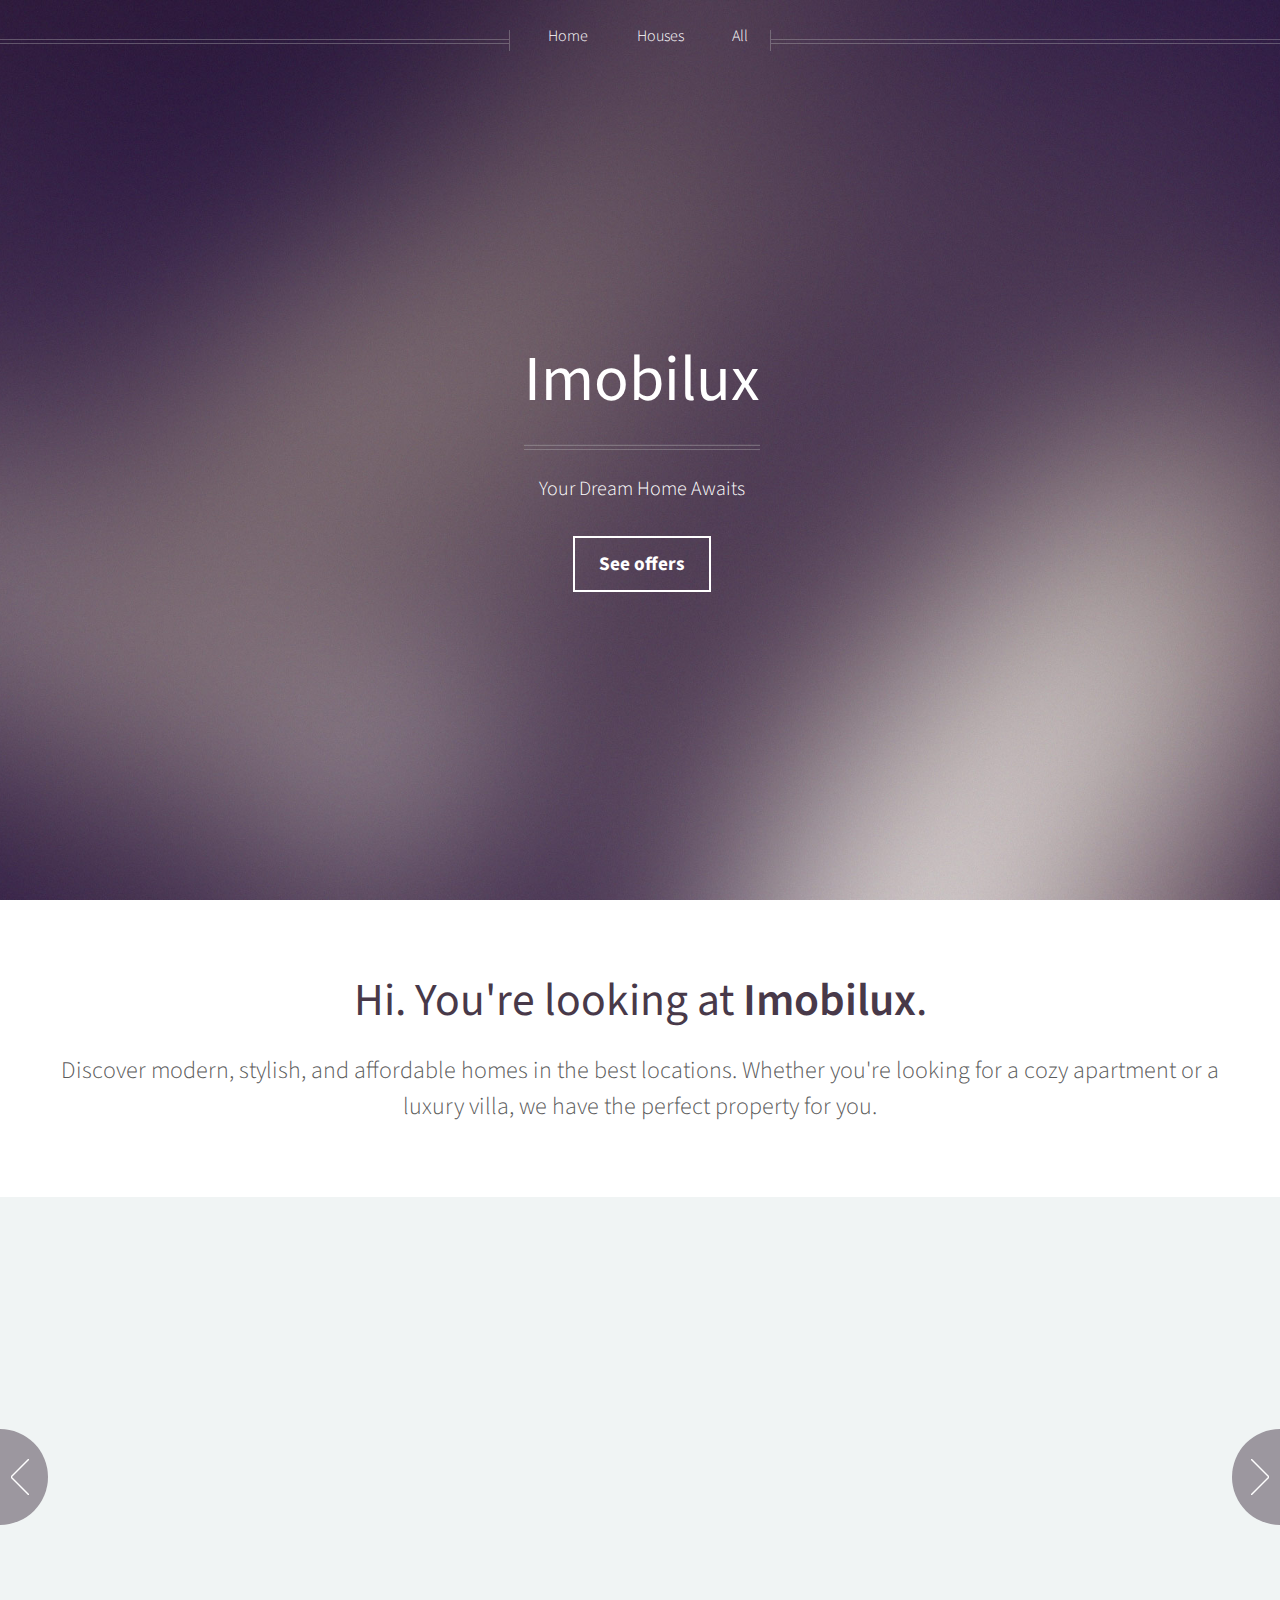
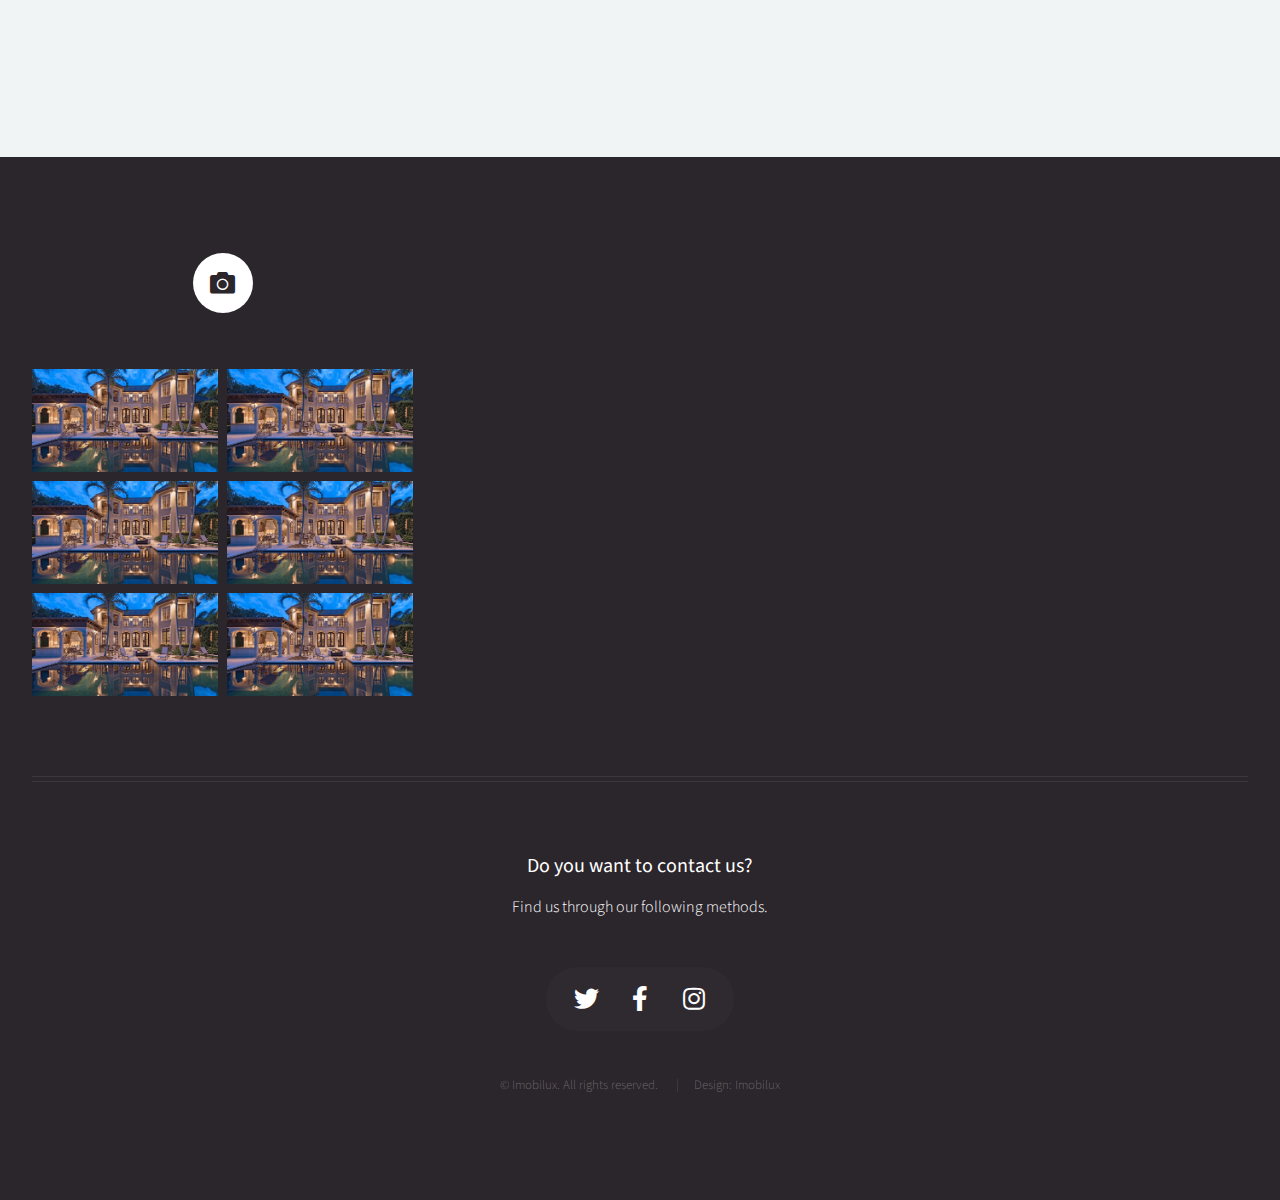
==== commit 198435a0: "m" ====
--- a/index.html
+++ b/index.html
@@ -220,9 +220,9 @@
 			<div class="row">
 
 				<!-- Tweets -->
-				
-
-				
+
+
+
 				<!-- Photos -->
 				<section class="col-4 col-12-mobile">
 					<header>
@@ -280,12 +280,7 @@
 								   class="icon brands fa-facebook-f"><span class="label">Facebook</span></a></li>
 							<li><a href="#"
 								   class="icon brands fa-instagram"><span class="label">Instagram</span></a></li>
-							<li><a href="#"
-								   class="icon brands fa-pinterest"><span class="label">Pinterest</span></a></li>
-							<li><a href="#"
-								   class="icon brands fa-dribbble"><span class="label">Dribbble</span></a></li>
-							<li><a href="#"
-								   class="icon brands fa-linkedin-in"><span class="label">Linkedin</span></a></li>
+
 						</ul>
 					</section>
 
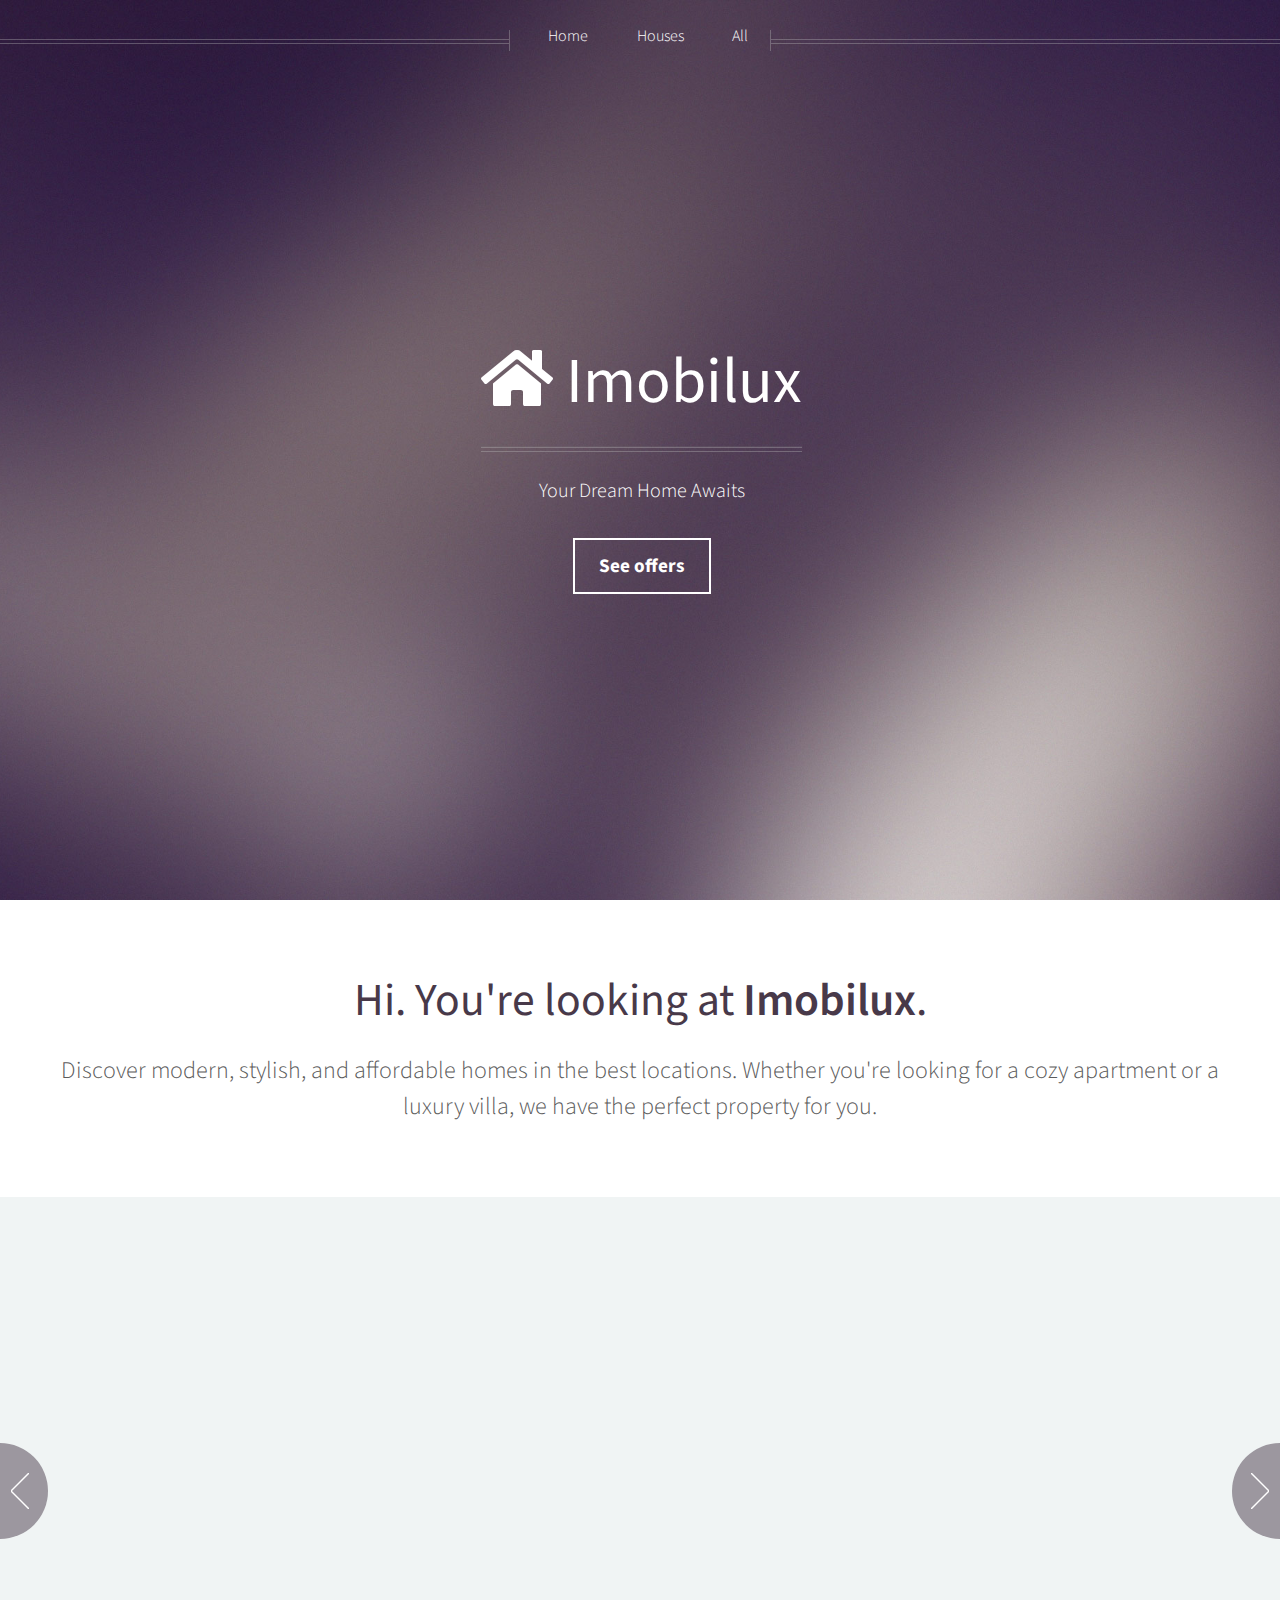
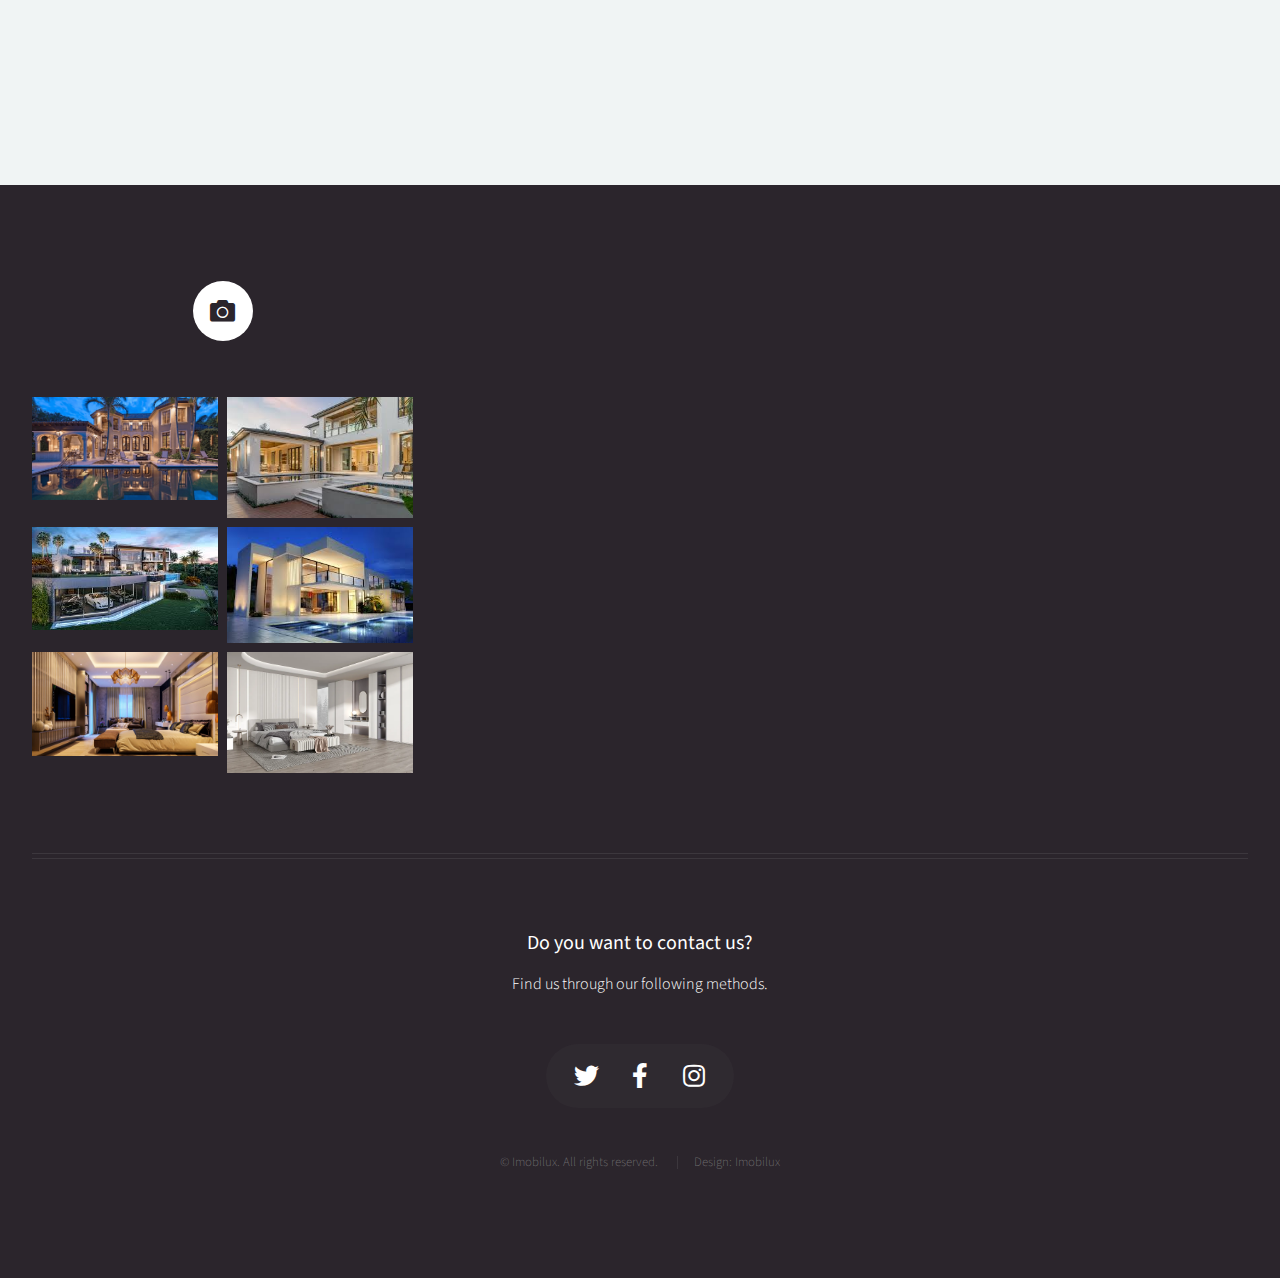
==== commit 28e74c34: "m" ====
--- a/index.html
+++ b/index.html
@@ -28,11 +28,16 @@
 			<!-- Inner -->
 			<div class="inner">
 				<header>
-					<h1><a href="index.html"
-						   id="logo">Imobilux</a></h1>
+					<h1>
+						<a href="index.html"
+						   id="logo">
+							<i class="fas fa-home"></i> Imobilux
+						</a>
+					</h1>
 					<hr />
 					<p>Your Dream Home Awaits</p>
 				</header>
+
 				<footer>
 					<a href="#banner"
 					   class="button circled scrolly">See offers</a>
@@ -85,6 +90,61 @@
 
 				<article>
 					<a href="#"
+					   class="image featured"><img src="images/house2.jpeg"
+							 alt="" /></a>
+					<header>
+						<h3><a href="#">Beverly Hills Villa</a></h3>
+					</header>
+					<p><strong>Size:</strong> 65 sqm</p>
+					<p><strong>Price:</strong> From $85,000</p>
+					<p><strong>Features:</strong></p>
+					<ul>
+						<li>Spacious living room</li>
+						<li>Open kitchen & dining area</li>
+						<li>Private balcony</li>
+						<li>High-quality finishes</li>
+					</ul>
+				</article>
+
+				<article>
+					<a href="#"
+					   class="image featured"><img src="images/house4.jpeg"
+							 alt="" /></a>
+					<header>
+						<h3><a href="#">Beverly Hills Villa</a></h3>
+					</header>
+					<p><strong>Size:</strong> 65 sqm</p>
+					<p><strong>Price:</strong> From $85,000</p>
+					<p><strong>Features:</strong></p>
+					<ul>
+						<li>Spacious living room</li>
+						<li>Open kitchen & dining area</li>
+						<li>Private balcony</li>
+						<li>High-quality finishes</li>
+					</ul>
+				</article>
+
+				<article>
+					<a href="#"
+					   class="image featured"><img src="images/house5.jpeg"
+							 alt="" /></a>
+					<header>
+						<h3><a href="#">Beverly Hills Villa</a></h3>
+					</header>
+					<p><strong>Size:</strong> 65 sqm</p>
+					<p><strong>Price:</strong> From $85,000</p>
+					<p><strong>Features:</strong></p>
+					<ul>
+						<li>Spacious living room</li>
+						<li>Open kitchen & dining area</li>
+						<li>Private balcony</li>
+						<li>High-quality finishes</li>
+					</ul>
+				</article>
+
+
+				<article>
+					<a href="#"
 					   class="image featured"><img src="images/house1.png"
 							 alt="" /></a>
 					<header>
@@ -103,6 +163,24 @@
 
 				<article>
 					<a href="#"
+					   class="image featured"><img src="images/house2.jpeg"
+							 alt="" /></a>
+					<header>
+						<h3><a href="#">Beverly Hills Villa</a></h3>
+					</header>
+					<p><strong>Size:</strong> 65 sqm</p>
+					<p><strong>Price:</strong> From $85,000</p>
+					<p><strong>Features:</strong></p>
+					<ul>
+						<li>Spacious living room</li>
+						<li>Open kitchen & dining area</li>
+						<li>Private balcony</li>
+						<li>High-quality finishes</li>
+					</ul>
+				</article>
+
+				<article>
+					<a href="#"
 					   class="image featured"><img src="images/house1.png"
 							 alt="" /></a>
 					<header>
@@ -121,80 +199,7 @@
 
 				<article>
 					<a href="#"
-					   class="image featured"><img src="images/house1.png"
-							 alt="" /></a>
-					<header>
-						<h3><a href="#">Beverly Hills Villa</a></h3>
-					</header>
-					<p><strong>Size:</strong> 65 sqm</p>
-					<p><strong>Price:</strong> From $85,000</p>
-					<p><strong>Features:</strong></p>
-					<ul>
-						<li>Spacious living room</li>
-						<li>Open kitchen & dining area</li>
-						<li>Private balcony</li>
-						<li>High-quality finishes</li>
-					</ul>
-				</article>
-
-
-				<article>
-					<a href="#"
-					   class="image featured"><img src="images/house1.png"
-							 alt="" /></a>
-					<header>
-						<h3><a href="#">Beverly Hills Villa</a></h3>
-					</header>
-					<p><strong>Size:</strong> 65 sqm</p>
-					<p><strong>Price:</strong> From $85,000</p>
-					<p><strong>Features:</strong></p>
-					<ul>
-						<li>Spacious living room</li>
-						<li>Open kitchen & dining area</li>
-						<li>Private balcony</li>
-						<li>High-quality finishes</li>
-					</ul>
-				</article>
-
-				<article>
-					<a href="#"
-					   class="image featured"><img src="images/house2.jpeg"
-							 alt="" /></a>
-					<header>
-						<h3><a href="#">Beverly Hills Villa</a></h3>
-					</header>
-					<p><strong>Size:</strong> 65 sqm</p>
-					<p><strong>Price:</strong> From $85,000</p>
-					<p><strong>Features:</strong></p>
-					<ul>
-						<li>Spacious living room</li>
-						<li>Open kitchen & dining area</li>
-						<li>Private balcony</li>
-						<li>High-quality finishes</li>
-					</ul>
-				</article>
-
-				<article>
-					<a href="#"
-					   class="image featured"><img src="images/house1.png"
-							 alt="" /></a>
-					<header>
-						<h3><a href="#">Beverly Hills Villa</a></h3>
-					</header>
-					<p><strong>Size:</strong> 65 sqm</p>
-					<p><strong>Price:</strong> From $85,000</p>
-					<p><strong>Features:</strong></p>
-					<ul>
-						<li>Spacious living room</li>
-						<li>Open kitchen & dining area</li>
-						<li>Private balcony</li>
-						<li>High-quality finishes</li>
-					</ul>
-				</article>
-
-				<article>
-					<a href="#"
-					   class="image featured"><img src="images/house1.png"
+					   class="image featured"><img src="images/house4.jpeg"
 							 alt="" /></a>
 					<header>
 						<h3><a href="#">Beverly Hills Villa</a></h3>
@@ -236,27 +241,27 @@
 						</div>
 						<div class="col-6">
 							<a href="#"
-							   class="image fit"><img src="images/house1.png"
-									 alt="" /></a>
-						</div>
-						<div class="col-6">
-							<a href="#"
-							   class="image fit"><img src="images/house1.png"
-									 alt="" /></a>
-						</div>
-						<div class="col-6">
-							<a href="#"
-							   class="image fit"><img src="images/house1.png"
-									 alt="" /></a>
-						</div>
-						<div class="col-6">
-							<a href="#"
-							   class="image fit"><img src="images/house1.png"
-									 alt="" /></a>
-						</div>
-						<div class="col-6">
-							<a href="#"
-							   class="image fit"><img src="images/house1.png"
+							   class="image fit"><img src="images/house2.jpeg"
+									 alt="" /></a>
+						</div>
+						<div class="col-6">
+							<a href="#"
+							   class="image fit"><img src="images/house4.jpeg"
+									 alt="" /></a>
+						</div>
+						<div class="col-6">
+							<a href="#"
+							   class="image fit"><img src="images/house5.jpeg"
+									 alt="" /></a>
+						</div>
+						<div class="col-6">
+							<a href="#"
+							   class="image fit"><img src="images/room1.webp"
+									 alt="" /></a>
+						</div>
+						<div class="col-6">
+							<a href="#"
+							   class="image fit"><img src="images/room2.webp"
 									 alt="" /></a>
 						</div>
 					</div>
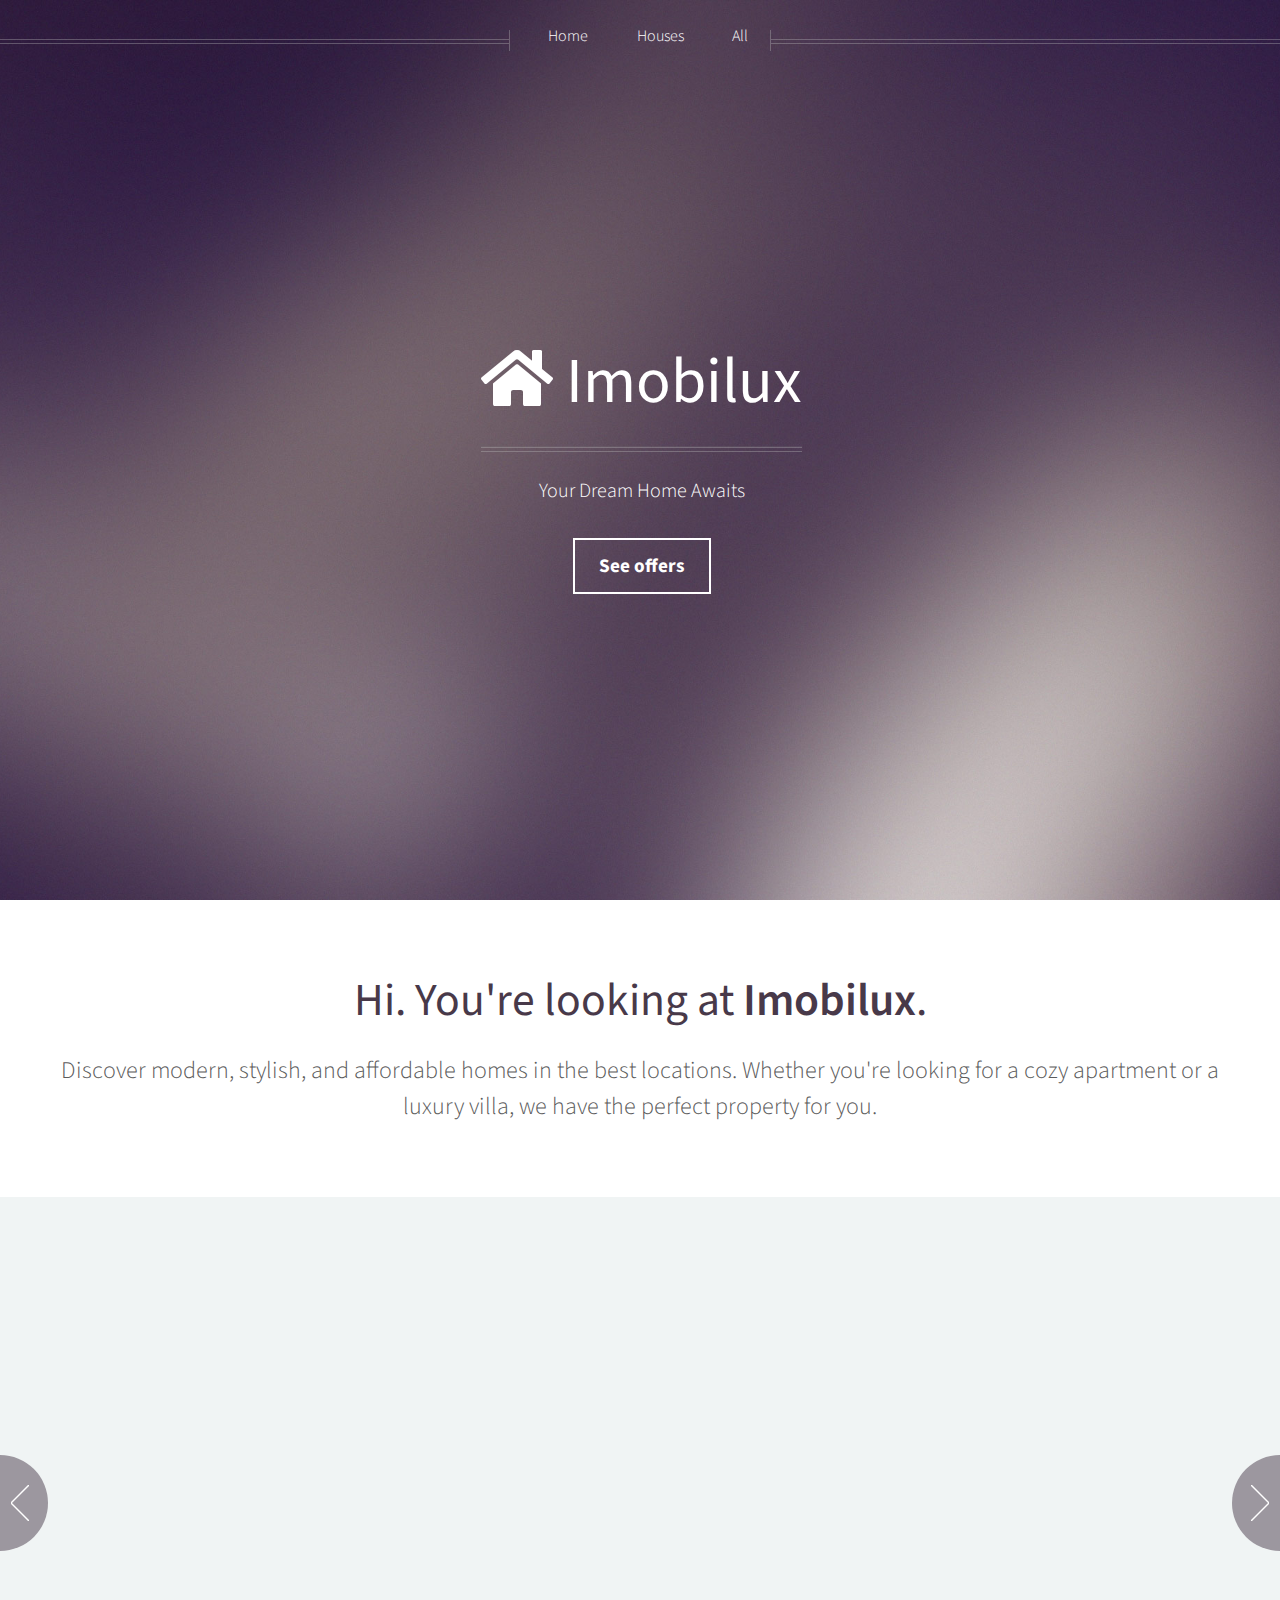
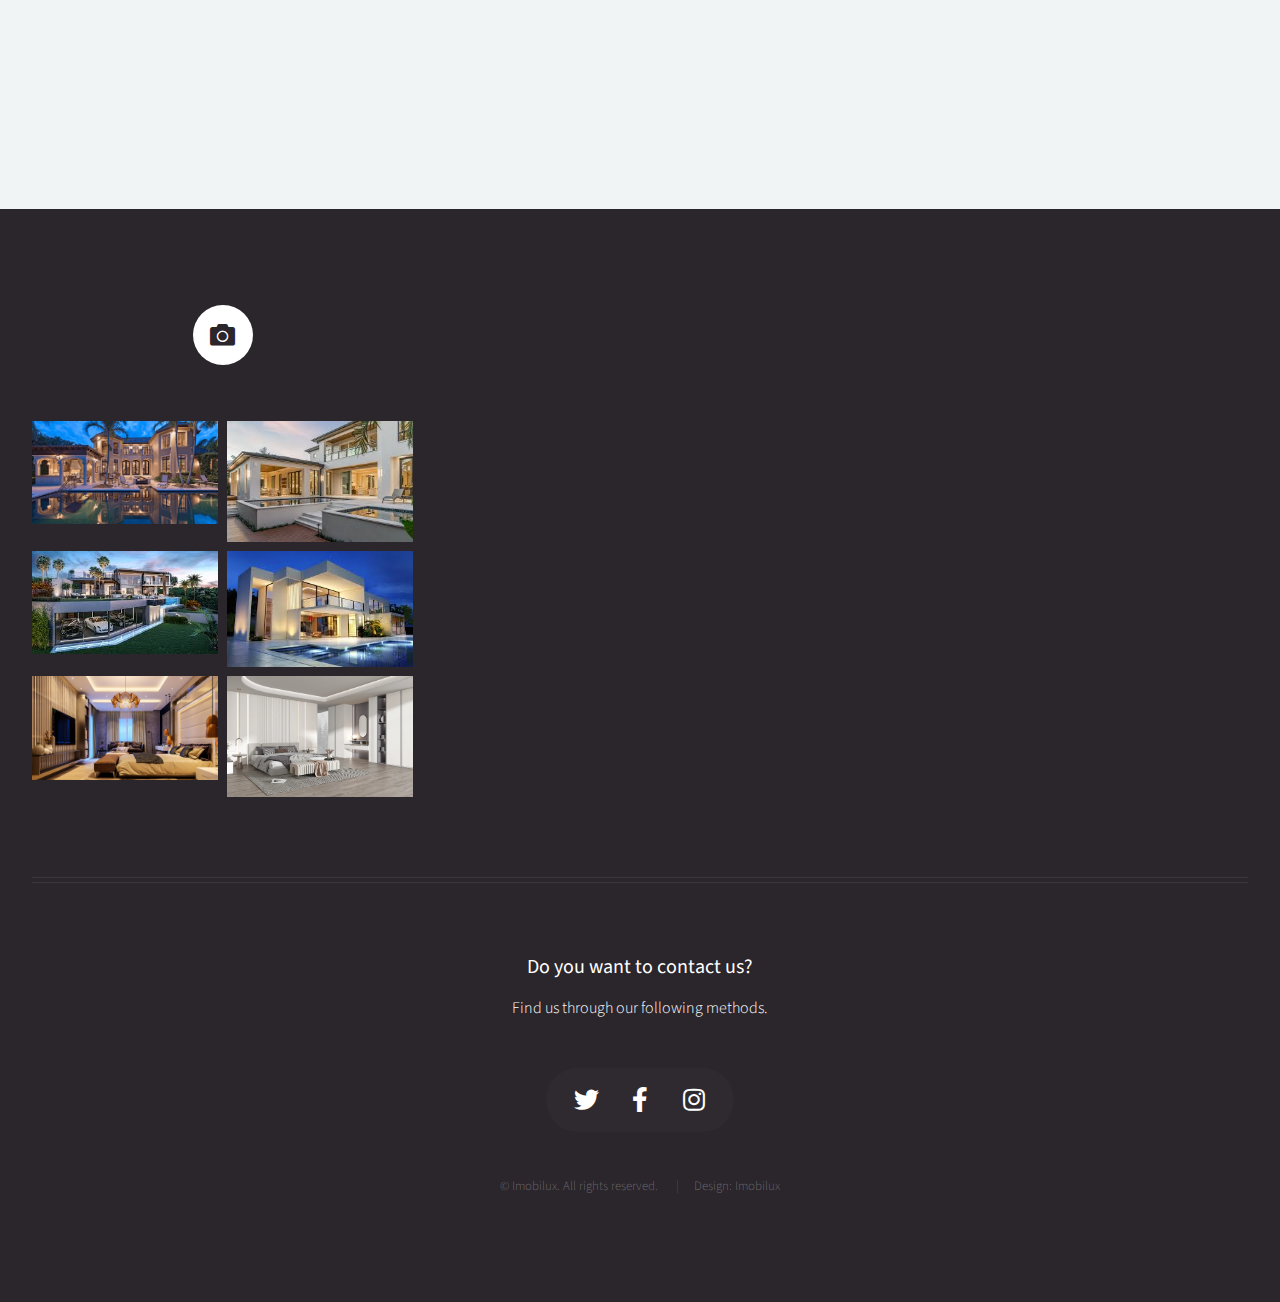
==== commit 2d4dc2b9: "mesaj" ====
--- a/index.html
+++ b/index.html
@@ -73,149 +73,132 @@
 				<article>
 					<a href="#"
 					   class="image featured"><img src="images/house1.png"
-							 alt="" /></a>
-					<header>
-						<h3><a href="#">Beverly Hills Villa</a></h3>
-					</header>
-					<p><strong>Size:</strong> 65 sqm</p>
-					<p><strong>Price:</strong> From $85,000</p>
-					<p><strong>Features:</strong></p>
-					<ul>
-						<li>Spacious living room</li>
-						<li>Open kitchen & dining area</li>
-						<li>Private balcony</li>
-						<li>High-quality finishes</li>
+							 alt="Modern Family Home" /></a>
+					<header>
+						<h3><a href="#">Modern Family Home</a></h3>
+					</header>
+					<p><strong>Size:</strong> 120 sqm</p>
+					<p><strong>Price:</strong> $250,000</p>
+					<p><strong>Features:</strong></p>
+					<ul>
+						<li>4 bedrooms, 3 bathrooms</li>
+						<li>Spacious backyard with a pool</li>
+						<li>Open-concept kitchen & dining area</li>
+						<li>Located in a quiet suburban area</li>
 					</ul>
 				</article>
 
 				<article>
 					<a href="#"
 					   class="image featured"><img src="images/house2.jpeg"
-							 alt="" /></a>
-					<header>
-						<h3><a href="#">Beverly Hills Villa</a></h3>
-					</header>
-					<p><strong>Size:</strong> 65 sqm</p>
-					<p><strong>Price:</strong> From $85,000</p>
-					<p><strong>Features:</strong></p>
-					<ul>
-						<li>Spacious living room</li>
-						<li>Open kitchen & dining area</li>
-						<li>Private balcony</li>
-						<li>High-quality finishes</li>
+							 alt="Luxury Penthouse" /></a>
+					<header>
+						<h3><a href="#">Luxury Penthouse</a></h3>
+					</header>
+					<p><strong>Size:</strong> 200 sqm</p>
+					<p><strong>Price:</strong> $1,200,000</p>
+					<p><strong>Features:</strong></p>
+					<ul>
+						<li>Panoramic city views</li>
+						<li>Private rooftop terrace</li>
+						<li>Smart home automation</li>
+						<li>Located in a prime downtown location</li>
 					</ul>
 				</article>
 
 				<article>
 					<a href="#"
 					   class="image featured"><img src="images/house4.jpeg"
-							 alt="" /></a>
-					<header>
-						<h3><a href="#">Beverly Hills Villa</a></h3>
-					</header>
-					<p><strong>Size:</strong> 65 sqm</p>
-					<p><strong>Price:</strong> From $85,000</p>
-					<p><strong>Features:</strong></p>
-					<ul>
-						<li>Spacious living room</li>
-						<li>Open kitchen & dining area</li>
-						<li>Private balcony</li>
-						<li>High-quality finishes</li>
+							 alt="Cozy Mountain Cabin" /></a>
+					<header>
+						<h3><a href="#">Cozy Mountain Cabin</a></h3>
+					</header>
+					<p><strong>Size:</strong> 80 sqm</p>
+					<p><strong>Price:</strong> $150,000</p>
+					<p><strong>Features:</strong></p>
+					<ul>
+						<li>2 bedrooms, 1 bathroom</li>
+						<li>Fireplace and rustic wooden design</li>
+						<li>Surrounded by nature and hiking trails</li>
+						<li>Perfect for a vacation getaway</li>
 					</ul>
 				</article>
 
 				<article>
 					<a href="#"
 					   class="image featured"><img src="images/house5.jpeg"
-							 alt="" /></a>
-					<header>
-						<h3><a href="#">Beverly Hills Villa</a></h3>
-					</header>
-					<p><strong>Size:</strong> 65 sqm</p>
-					<p><strong>Price:</strong> From $85,000</p>
-					<p><strong>Features:</strong></p>
-					<ul>
-						<li>Spacious living room</li>
-						<li>Open kitchen & dining area</li>
-						<li>Private balcony</li>
-						<li>High-quality finishes</li>
-					</ul>
-				</article>
-
+							 alt="Beachfront Villa" /></a>
+					<header>
+						<h3><a href="#">Beachfront Villa</a></h3>
+					</header>
+					<p><strong>Size:</strong> 180 sqm</p>
+					<p><strong>Price:</strong> $950,000</p>
+					<p><strong>Features:</strong></p>
+					<ul>
+						<li>Private beach access</li>
+						<li>Infinity pool with ocean view</li>
+						<li>Outdoor lounge & BBQ area</li>
+						<li>Perfect for a luxurious lifestyle</li>
+					</ul>
+				</article>
 
 				<article>
 					<a href="#"
 					   class="image featured"><img src="images/house1.png"
-							 alt="" /></a>
-					<header>
-						<h3><a href="#">Beverly Hills Villa</a></h3>
-					</header>
-					<p><strong>Size:</strong> 65 sqm</p>
-					<p><strong>Price:</strong> From $85,000</p>
-					<p><strong>Features:</strong></p>
-					<ul>
-						<li>Spacious living room</li>
-						<li>Open kitchen & dining area</li>
-						<li>Private balcony</li>
-						<li>High-quality finishes</li>
+							 alt="Charming Country House" /></a>
+					<header>
+						<h3><a href="#">Charming Country House</a></h3>
+					</header>
+					<p><strong>Size:</strong> 140 sqm</p>
+					<p><strong>Price:</strong> $280,000</p>
+					<p><strong>Features:</strong></p>
+					<ul>
+						<li>Large garden and fruit trees</li>
+						<li>3 bedrooms, 2 bathrooms</li>
+						<li>Peaceful countryside location</li>
+						<li>Cozy living room with a fireplace</li>
 					</ul>
 				</article>
 
 				<article>
 					<a href="#"
 					   class="image featured"><img src="images/house2.jpeg"
-							 alt="" /></a>
-					<header>
-						<h3><a href="#">Beverly Hills Villa</a></h3>
-					</header>
-					<p><strong>Size:</strong> 65 sqm</p>
-					<p><strong>Price:</strong> From $85,000</p>
-					<p><strong>Features:</strong></p>
-					<ul>
-						<li>Spacious living room</li>
-						<li>Open kitchen & dining area</li>
-						<li>Private balcony</li>
-						<li>High-quality finishes</li>
-					</ul>
-				</article>
-
-				<article>
-					<a href="#"
-					   class="image featured"><img src="images/house1.png"
-							 alt="" /></a>
-					<header>
-						<h3><a href="#">Beverly Hills Villa</a></h3>
-					</header>
-					<p><strong>Size:</strong> 65 sqm</p>
-					<p><strong>Price:</strong> From $85,000</p>
-					<p><strong>Features:</strong></p>
-					<ul>
-						<li>Spacious living room</li>
-						<li>Open kitchen & dining area</li>
-						<li>Private balcony</li>
-						<li>High-quality finishes</li>
+							 alt="Minimalist Urban Loft" /></a>
+					<header>
+						<h3><a href="#">Minimalist Urban Loft</a></h3>
+					</header>
+					<p><strong>Size:</strong> 90 sqm</p>
+					<p><strong>Price:</strong> $400,000</p>
+					<p><strong>Features:</strong></p>
+					<ul>
+						<li>Industrial-style design</li>
+						<li>High ceilings and large windows</li>
+						<li>Walking distance to restaurants and shops</li>
+						<li>Great investment opportunity</li>
 					</ul>
 				</article>
 
 				<article>
 					<a href="#"
 					   class="image featured"><img src="images/house4.jpeg"
-							 alt="" /></a>
-					<header>
-						<h3><a href="#">Beverly Hills Villa</a></h3>
-					</header>
-					<p><strong>Size:</strong> 65 sqm</p>
-					<p><strong>Price:</strong> From $85,000</p>
-					<p><strong>Features:</strong></p>
-					<ul>
-						<li>Spacious living room</li>
-						<li>Open kitchen & dining area</li>
-						<li>Private balcony</li>
-						<li>High-quality finishes</li>
-					</ul>
-				</article>
+							 alt="Rustic Farmhouse" /></a>
+					<header>
+						<h3><a href="#">Rustic Farmhouse</a></h3>
+					</header>
+					<p><strong>Size:</strong> 160 sqm</p>
+					<p><strong>Price:</strong> $350,000</p>
+					<p><strong>Features:</strong></p>
+					<ul>
+						<li>5 acres of land with a barn</li>
+						<li>Authentic wooden interiors</li>
+						<li>Great for farming or equestrian use</li>
+						<li>Surrounded by beautiful landscapes</li>
+					</ul>
+				</article>
+
 			</div>
 		</section>
+
 
 	</div>
 
@@ -235,37 +218,50 @@
 					</header>
 					<div class="row gtr-25">
 						<div class="col-6">
-							<a href="#"
-							   class="image fit"><img src="images/house1.png"
-									 alt="" /></a>
-						</div>
-						<div class="col-6">
-							<a href="#"
-							   class="image fit"><img src="images/house2.jpeg"
-									 alt="" /></a>
-						</div>
-						<div class="col-6">
-							<a href="#"
-							   class="image fit"><img src="images/house4.jpeg"
-									 alt="" /></a>
-						</div>
-						<div class="col-6">
-							<a href="#"
-							   class="image fit"><img src="images/house5.jpeg"
-									 alt="" /></a>
-						</div>
-						<div class="col-6">
-							<a href="#"
-							   class="image fit"><img src="images/room1.webp"
-									 alt="" /></a>
-						</div>
-						<div class="col-6">
-							<a href="#"
-							   class="image fit"><img src="images/room2.webp"
-									 alt="" /></a>
+							<a href="house1-details.html"
+							   class="image fit">
+								<img src="images/house1.png"
+									 alt="House 1" />
+							</a>
+						</div>
+						<div class="col-6">
+							<a href="house2-details.html"
+							   class="image fit">
+								<img src="images/house2.jpeg"
+									 alt="House 2" />
+							</a>
+						</div>
+						<div class="col-6">
+							<a href="house2-details.html"
+							   class="image fit">
+								<img src="images/house4.jpeg"
+									 alt="House 4" />
+							</a>
+						</div>
+						<div class="col-6">
+							<a href="house1-details.html"
+							   class="image fit">
+								<img src="images/house5.jpeg"
+									 alt="House 5" />
+							</a>
+						</div>
+						<div class="col-6">
+							<a href="house1-details.html"
+							   class="image fit">
+								<img src="images/room1.webp"
+									 alt="Room 1" />
+							</a>
+						</div>
+						<div class="col-6">
+							<a href="house1-details.html"
+							   class="image fit">
+								<img src="images/room2.webp"
+									 alt="Room 2" />
+							</a>
 						</div>
 					</div>
 				</section>
+
 
 			</div>
 			<hr />
--- a/assets/css/main.css
+++ b/assets/css/main.css
@@ -3290,3 +3290,36 @@
 
   
 }
+a.link{
+	display: flex !important;
+	justify-content: center !important;
+}
+
+.image.fit img {
+    transition: all 0.3s ease-in-out;
+}
+
+.image.fit img:hover {
+    filter: blur(2px);
+    opacity: 0.8;
+}
+.back-header {
+    position: relative;
+    text-align: center;
+    padding: 25px 0;
+}
+
+.back-icon {
+    position: absolute;
+    left: 50%;
+    top: 50px;
+    transform: translateX(-50%);
+    font-size: 30px;
+    color: #333;
+    text-decoration: none;
+    transition: color 0.3s ease-in-out;
+}
+
+.back-icon:hover {
+    color: #df7366;
+}
